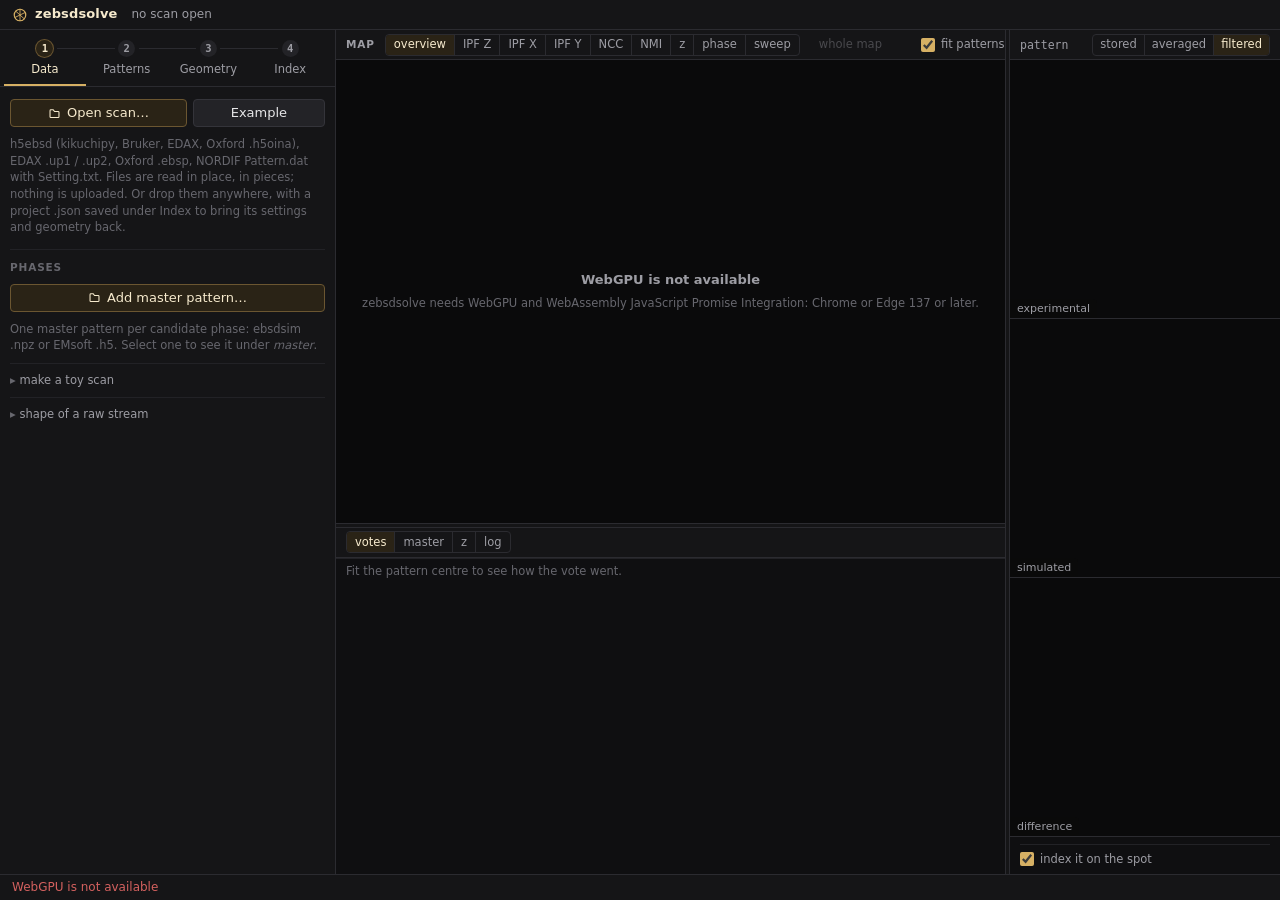
==== index.html @ e49c29fa "Publish browser build with export and GPU fixes (93e4ff3)" ====
<!DOCTYPE html>
<html lang="en">
<head>
  <meta charset="utf-8">
  <meta name="viewport" content="width=device-width, initial-scale=1">
  <title>zebsdsolve · EBSD pattern centre and indexing</title>
  <link rel="stylesheet" href="./css/app.css">
  <link rel="modulepreload" href="./zebsdsolve/zebsdsolve.js">
</head>
<body>
  <svg width="0" height="0" style="position:absolute" aria-hidden="true">
    <symbol id="i-logo" viewBox="0 0 20 20"><circle cx="10" cy="10" r="7.2" fill="none" stroke="currentColor" stroke-width="1.5"/><path d="M3.5 13.2 16.5 6.8M5 5.5l10 9M10 2.8v14.4" fill="none" stroke="currentColor" stroke-width="1.1" stroke-linecap="round"/></symbol>
    <symbol id="i-open" viewBox="0 0 16 16"><path d="M2.5 5.5V12a1 1 0 0 0 1 1h9a1 1 0 0 0 1-1V6.5a1 1 0 0 0-1-1H8L6.5 3.5h-3a1 1 0 0 0-1 1z" fill="none" stroke="currentColor" stroke-width="1.3" stroke-linejoin="round"/></symbol>
    <symbol id="i-play" viewBox="0 0 12 12"><path d="M3 1.8v8.4c0 .4.4.6.7.4l6.6-4.2c.3-.2.3-.6 0-.8L3.7 1.4c-.3-.2-.7 0-.7.4z" fill="currentColor"/></symbol>
    <symbol id="i-stop" viewBox="0 0 12 12"><rect x="2.5" y="2.5" width="7" height="7" rx="1" fill="currentColor"/></symbol>
    <symbol id="i-x" viewBox="0 0 12 12"><path d="M3 3l6 6M9 3l-6 6" fill="none" stroke="currentColor" stroke-width="1.5" stroke-linecap="round"/></symbol>
    <symbol id="i-down" viewBox="0 0 16 16"><path d="M8 2.5v8M4.5 7.5 8 11l3.5-3.5M3 13.5h10" fill="none" stroke="currentColor" stroke-width="1.4" stroke-linecap="round" stroke-linejoin="round"/></symbol>
  </svg>

  <div class="app" id="app" data-busy="0" data-scan="0">
    <header class="topbar">
      <span class="brand"><svg><use href="#i-logo"/></svg>zebsdsolve</span>
      <span class="scan-meta" id="scan-meta">no scan open</span>
      <span class="grow"></span>
      <span class="adapter" id="adapter" title="GPU adapter"></span>
    </header>

    <aside class="rail" id="rail">
      <nav class="tabs" id="tabs" role="tablist" aria-label="Steps">
        <button type="button" role="tab" id="tab-data" data-tab="data" aria-selected="true"><span class="step">1</span>Data</button>
        <button type="button" role="tab" id="tab-patterns" data-tab="patterns" aria-selected="false"><span class="step">2</span>Patterns</button>
        <button type="button" role="tab" id="tab-geometry" data-tab="geometry" aria-selected="false"><span class="step">3</span>Geometry</button>
        <button type="button" role="tab" id="tab-index" data-tab="index" aria-selected="false"><span class="step">4</span>Index</button>
      </nav>

      <div class="panels" id="panels">
        <section class="panel" data-tab="data" role="tabpanel" aria-labelledby="tab-data">
          <div class="row">
            <button type="button" class="primary" id="btn-open"><svg><use href="#i-open"/></svg>Open scan…</button>
            <button type="button" id="btn-example" title="A small nickel scan (55 × 75 patterns of 60 × 60, kikuchipy, CC BY 4.0) with its master pattern">Example</button>
            <input type="file" id="file-scan" multiple hidden>
          </div>
          <dl class="facts" id="scan-facts"></dl>
          <p class="hint">h5ebsd (kikuchipy, Bruker, EDAX, Oxford .h5oina), EDAX .up1 / .up2, Oxford .ebsp, NORDIF Pattern.dat with Setting.txt. Files are read in place, in pieces; nothing is uploaded. Or drop them anywhere, with a project .json saved under Index to bring its settings and geometry back.</p>
          <h4>phases</h4>
          <div class="row">
            <button type="button" class="primary" id="btn-phase"><svg><use href="#i-open"/></svg>Add master pattern…</button>
            <input type="file" id="file-phase" multiple hidden accept=".npz,.h5,.hdf5">
          </div>
          <ul class="phases" id="phases"></ul>
          <p class="hint">One master pattern per candidate phase: ebsdsim .npz or EMsoft .h5. Select one to see it under <i>master</i>.</p>
          <details class="sub" id="toy">
            <summary>make a toy scan</summary>
            <p class="hint">A scan with a known answer, from the master patterns above: the map is cut into grains, each with an orientation and a phase drawn at random, and every cell's pattern is simulated under the geometry as it stands (Geometry), laid on a background and counted as electrons. That geometry is the scan's true one: set it first, make the scan, then move it and see what the fits bring back; their readouts say how far from the truth they land. A seed is a scan: the same seed and settings make the same one.</p>
            <div class="fields" data-group="toy"></div>
            <div class="row">
              <button type="button" class="primary act" id="btn-toy" disabled title="Needs at least one master pattern">Make toy scan</button>
            </div>
          </details>
          <details class="sub">
            <summary>shape of a raw stream</summary>
            <p class="hint">For files that do not record the map or pattern shape. Set these, then open the file again. 0: as the file says.</p>
            <div class="fields" data-group="scan"></div>
          </details>
        </section>

        <section class="panel" data-tab="patterns" role="tabpanel" aria-labelledby="tab-patterns" hidden>
          <p class="hint">How every pattern is prepared, in this order. The selected pattern redraws as you change anything here.</p>
          <h4>size</h4>
          <div class="fields">
            <label class="field wide" title="The whole factors that divide the pattern: plain binning. Any other factor can be typed below.">
              <span>pattern size</span>
              <select id="bin-choices" disabled><option>open a scan</option></select>
            </label>
          </div>
          <div class="fields" data-group="resolution"></div>
          <p class="readout" id="res-readout"></p>
          <h4>average with neighbours</h4>
          <div class="fields" data-group="nlpar"></div>
          <p class="readout" id="nlpar-readout"></p>
          <h4>filters</h4>
          <div class="fields" data-group="filters"></div>
          <h4>master patterns</h4>
          <p class="hint">CLAHE and the band pass are applied to the master patterns as well, on the sphere, at the sizes they have there when a detector pixel has this angular width.</p>
          <div class="fields" data-group="master"></div>
          <p class="readout" id="angle-readout"></p>
        </section>

        <section class="panel" data-tab="geometry" role="tabpanel" aria-labelledby="tab-geometry" hidden>
          <div class="fields" id="geometry-fields"></div>
          <div class="row tight">
            <button type="button" class="mini" id="btn-geo-undo" disabled title="Put the pattern centre and the detector rotation back as they were before the last fit (and forward again)">before the last fit</button>
            <button type="button" class="mini" id="btn-geo-file" disabled title="Put the geometry back as it was when the scan was opened">as opened</button>
          </div>
          <h4>fit</h4>
          <div class="fields" data-group="fit"></div>
          <div class="row">
            <button type="button" class="primary act" id="btn-fit-pc" title="Search a grid of pattern centres; the fit patterns vote with their best correlation over all orientations">Fit pattern centre</button>
            <button type="button" class="primary act" id="btn-fit-pose" title="Refine the detector pose and the fit patterns' orientations together">Fit pose</button>
          </div>
          <p class="readout" id="fit-readout"></p>
          <details class="sub">
            <summary>fit options</summary>
            <div class="fields" data-group="fitmore"></div>
          </details>
        </section>

        <section class="panel" data-tab="index" role="tabpanel" aria-labelledby="tab-index" hidden>
          <div class="row">
            <button type="button" class="primary act" id="btn-index"><svg><use href="#i-play"/></svg>Index</button>
            <button type="button" class="act" id="btn-tune" title="Before a large scan: index a sample of the region, sized by the bandwidth, a few times over, and keep the batch size and workgroup sizes that run fastest on this machine. About ten short trials.">Tune speed</button>
          </div>
          <p class="readout" id="index-readout"></p>
          <div class="fields" data-group="index"></div>
          <h4>sweeps</h4>
          <div class="fields" data-group="sweeps"></div>
          <p class="readout" id="sweep-readout"></p>
          <details class="sub">
            <summary>scores and batches</summary>
            <div class="fields" data-group="indexmore"></div>
          </details>
          <details class="sub">
            <summary>region of interest</summary>
            <p class="hint">In map cells. Zero width or height: the whole map. Shift-drag on the map sets it.</p>
            <div class="fields" data-group="roi"></div>
          </details>
          <h4>maps</h4>
          <div class="fields" data-group="maps"></div>
          <h4>export</h4>
          <div class="row">
            <button type="button" class="needs-results" id="btn-ang"><svg><use href="#i-down"/></svg>.ang</button>
            <button type="button" class="needs-results" id="btn-ctf"><svg><use href="#i-down"/></svg>.ctf</button>
            <button type="button" id="btn-json" title="The geometry and every setting, as JSON. Dropped on the window (or opened with a scan), it brings them back."><svg><use href="#i-down"/></svg>project .json</button>
          </div>
          <p class="hint">Orientations are Bunge angles in the sample frame of the geometry: x down the tilted surface toward the detector, z along the surface normal. Each is the Bunge triplet of the orientation's quaternion in the phase's fundamental zone.</p>
        </section>
      </div>
    </aside>

    <main class="stage" id="stage">
      <section class="pane map-pane" id="map-pane">
        <div class="pane-bar">
          <span class="ttl" title="Click or drag to select a pattern; the arrow keys step it (with shift: by ten). Scroll zooms about the pointer, a drag moves a zoomed map, shift-drag sets the region of interest.">map</span>
          <div class="seg" id="map-kind" role="tablist">
            <button type="button" data-kind="overview" aria-pressed="true" title="Contrast of each stored pattern (its standard deviation): visible before anything is indexed">overview</button>
            <button type="button" data-kind="ipf_z" aria-pressed="false" title="Inverse pole figure colour of the sample normal">IPF Z</button>
            <button type="button" data-kind="ipf_x" aria-pressed="false" title="Inverse pole figure colour of the sample's x: down the tilted surface">IPF X</button>
            <button type="button" data-kind="ipf_y" aria-pressed="false" title="Inverse pole figure colour of the sample's y">IPF Y</button>
            <button type="button" data-kind="ncc" aria-pressed="false" title="Normalized cross-correlation of each pattern with its simulation">NCC</button>
            <button type="button" data-kind="nmi" aria-pressed="false" title="Normalized mutual information of each pattern with its simulation">NMI</button>
            <button type="button" data-kind="z" aria-pressed="false" title="Each match's mutual information on the scan's own scale: how far above what chance gives on this scan, in chance's standard deviations (one calibration for the whole scan)">z</button>
            <button type="button" data-kind="phase" aria-pressed="false">phase</button>
            <button type="button" data-kind="sweep" aria-pressed="false" title="The sweep that found an accepted match for each cell (dark: none did)">sweep</button>
          </div>
          <button type="button" class="ghost mini" id="btn-zoom" disabled title="Scroll to zoom in on the map, drag to move it, double-click (or this) to show all of it">whole map</button>
          <span class="grow"></span>
          <span class="meta" id="map-hover"></span>
          <label class="check" title="The lattice of patterns the fits use (green once a fit has given them orientations)"><input type="checkbox" id="show-fit" checked> fit patterns</label>
        </div>
        <div class="well" id="map-well" tabindex="0">
          <canvas id="map" width="1" height="1"></canvas>
          <svg id="map-over" class="over"></svg>
          <div class="legend" id="map-legend" hidden title="What the map's colours mean. Click to fold it away."></div>
          <div class="empty" id="map-empty">
            <p><b>Open a scan</b> to begin, or try the example.</p>
            <p class="hint">Then add the candidate phases, fit the pattern centre, and index.</p>
          </div>
        </div>
      </section>

      <div class="split split-h" id="split-dock" role="separator" aria-orientation="horizontal" title="Drag to resize; double-click for the default"></div>

      <section class="pane dock-pane">
        <div class="pane-bar">
          <div class="seg" id="dock-kind" role="tablist">
            <button type="button" data-dock="votes" aria-pressed="true" title="The last pattern-centre search: mean best correlation of the fit patterns per candidate">votes</button>
            <button type="button" data-dock="master" aria-pressed="false" title="The selected phase's master pattern as patterns are compared with it">master</button>
            <button type="button" data-dock="z" aria-pressed="false" title="How the indexed cells' matches stand above chance, with the acceptance threshold">z</button>
            <button type="button" data-dock="log" aria-pressed="false">log</button>
          </div>
          <span class="meta" id="votes-meta"></span>
          <span class="grow"></span>
          <span class="meta" id="dock-meta"></span>
        </div>
        <div class="dock">
          <div class="dock-view" id="dock-votes">
            <div class="votes" id="votes-body" hidden>
              <div class="votes-bar">
                <span class="hint">grid</span>
                <div class="seg" id="votes-levels" role="tablist" title="Every grid the search scored, in order. Each is centred on the last one's winner and narrower (or as wide and moved, when the winner was on the border)."></div>
                <div class="seg" id="votes-mode" role="tablist" title="Three slices through the cross-hair, or every slice along one axis side by side">
                  <button type="button" data-mode="planes" aria-pressed="true" title="Three slices through the cross-hair: x–y, x–z and y–z">3 planes</button>
                  <button type="button" data-mode="z" aria-pressed="false" title="Every x–y slice, side by side along z">every z</button>
                  <button type="button" data-mode="y" aria-pressed="false" title="Every x–z slice, side by side along y">every y</button>
                  <button type="button" data-mode="x" aria-pressed="false" title="Every y–z slice, side by side along x">every x</button>
                </div>
                <div class="seg" id="votes-what" role="tablist" title="What the slices show: the density of the patterns' ballots, which chose the winner, or the patterns' mean correlation">
                  <button type="button" data-what="ballots" aria-pressed="true">ballots</button>
                  <button type="button" data-what="mean" aria-pressed="false">mean NCC</button>
                </div>
                <label class="check" title="A disc on each candidate that some fit pattern scores highest under, larger the more patterns choose it. A vote is trustworthy where the patterns agree."><input type="checkbox" id="votes-pats"> patterns' own best</label>
                <span class="grow"></span>
                <button type="button" class="mini" id="votes-follow" title="Cut the slices through the pattern centre as it is now. They do so by themselves whenever the pattern centre changes (a fit, or a value typed in).">go to the centre</button>
                <button type="button" class="mini" id="votes-take" title="Make the candidate under the cross-hair the pattern centre, to fit again from there">make this the centre</button>
              </div>
              <div class="votes-grid" id="votes-grid" data-mode="planes">
                <figure class="plane"><div class="well" tabindex="0"><canvas id="votes" width="1" height="1"></canvas><svg id="votes-over" class="over"></svg></div><figcaption><span id="votes-cap"></span><input type="range" class="slide" id="votes-slide" min="0" max="0" step="1"></figcaption></figure>
                <figure class="plane"><div class="well" tabindex="0"><canvas id="votes-xz" width="1" height="1"></canvas><svg id="votes-xz-over" class="over"></svg></div><figcaption><span id="votes-xz-cap"></span><input type="range" class="slide" id="votes-xz-slide" min="0" max="0" step="1"></figcaption></figure>
                <figure class="plane"><div class="well" tabindex="0"><canvas id="votes-yz" width="1" height="1"></canvas><svg id="votes-yz-over" class="over"></svg></div><figcaption><span id="votes-yz-cap"></span><input type="range" class="slide" id="votes-yz-slide" min="0" max="0" step="1"></figcaption></figure>
                <figure class="every"><div class="well" tabindex="0"><canvas id="votes-all" width="1" height="1"></canvas><svg id="votes-all-over" class="over"></svg></div><figcaption><span id="votes-all-cap"></span><input type="range" class="slide" id="votes-all-slide" min="0" max="0" step="1"></figcaption></figure>
                <div class="votes-side">
                  <div class="profiles" title="The mean vote along each axis through the cross-hair: how sharply the search pins each coordinate down. White line: the cross-hair; gold: the pattern centre now."><canvas id="votes-profiles" width="1" height="1"></canvas></div>
                  <pre class="readout" id="votes-readout"></pre>
                  <p class="hint marks" title="Click a slice (or a profile) to move the cross-hair; scroll over a slice, or drag its slider, to move through the slices. The arrow keys and Page Up / Page Down do the same for the slice that has the focus."><span class="k" style="color:#fff">□</span> winner <span class="k" style="color:#fff">┄</span> next grid <span class="k" style="color:#e8c77e">+</span> centre now <span class="k" style="color:#9d9da4">×</span> start <span class="k" style="color:#6a9ec8">×</span> file's</p>
                </div>
              </div>
            </div>
            <p class="hint" id="votes-hint">Fit the pattern centre to see how the vote went.</p>
          </div>
          <div class="dock-view" id="dock-master" hidden>
            <div class="well"><canvas id="master" width="1" height="1"></canvas></div>
            <p class="hint">Northern and southern hemispheres, equal-area projection.</p>
          </div>
          <div class="dock-view" id="dock-z" hidden>
            <div class="well"><canvas id="zhist" width="1" height="1"></canvas></div>
            <p class="hint" id="z-hint">Index to see how the matches stand above chance.</p>
          </div>
          <div class="dock-view" id="dock-log" hidden><pre class="log" id="log"></pre></div>
        </div>
      </section>

      <div class="split split-v" id="split-pat" role="separator" aria-orientation="vertical" title="Drag to resize; double-click for the default"></div>

      <section class="pane pat-pane" id="pat-pane">
        <div class="pane-bar">
          <span class="meta cell" id="pat-cell">pattern</span>
          <span class="grow"></span>
          <div class="seg" id="pat-stage" role="tablist" title="How far along its preparation the pattern is shown">
            <button type="button" data-stage="stored" aria-pressed="false" title="As the file stores it (reduced, when patterns are reduced)">stored</button>
            <button type="button" data-stage="averaged" aria-pressed="false" title="Averaged with its neighbours (NLPAR), before any filter. On when the averaging is.">averaged</button>
            <button type="button" data-stage="filtered" aria-pressed="true" title="As it is indexed: averaged with its neighbours when that is on, then filtered">filtered</button>
          </div>
        </div>
        <div class="pats" id="pats">
          <figure><div class="well"><canvas id="pat-exp" width="1" height="1"></canvas><svg id="pat-over" class="over"></svg><canvas id="pat-shares" class="inset" width="1" height="1" hidden title="How much of each stored pattern around it this average holds: the map cells around the selected one, itself in the middle; brighter, more"></canvas></div><figcaption id="pat-exp-cap">experimental</figcaption></figure>
          <figure><div class="well"><canvas id="pat-sim" width="1" height="1"></canvas></div><figcaption id="pat-sim-cap">simulated</figcaption></figure>
          <figure><div class="well"><canvas id="pat-diff" width="1" height="1"></canvas></div><figcaption title="Experimental minus simulated, each zero-mean and unit-norm under the mask: what the NCC compares">difference</figcaption></figure>
          <div class="facts-cell">
            <dl class="facts tall" id="pat-facts"></dl>
            <div class="opts">
              <label class="check" title="A pattern that nothing has indexed yet is indexed on the spot, as the fits index theirs (spherical correlation at the fit's bandwidth, then refined), so its simulation and scores show for any cell and follow the filters and the geometry as you change them."><input type="checkbox" id="pat-live" checked> index it on the spot</label>
              <label class="check" id="pat-full-box" title="Show the pattern at its stored size instead of the reduced one" hidden><input type="checkbox" id="pat-full"> stored size</label>
            </div>
          </div>
        </div>
      </section>
    </main>

    <footer class="statusbar">
      <span class="status" id="status">starting…</span>
      <span class="grow"></span>
      <span class="progress" id="progress" hidden><span id="progress-bar"></span></span>
      <button type="button" class="stop mini" id="btn-stop" hidden><svg><use href="#i-stop"/></svg>Stop</button>
      <span class="compile" id="compile" hidden></span>
    </footer>
  </div>

  <div class="dropveil" id="dropveil" hidden><div>Drop a scan (and its side files), master patterns (.npz, EMsoft .h5 named *master*), or a project .json</div></div>
  <script type="module" src="./js/app.js"></script>
</body>
</html>
---- css/app.css ----
/* zebsdsolve app. One dark theme: neutral greys, one gold accent for "the next thing
   to do", green for done, red for stop. Patterns and maps sit on near-black wells. */
:root {
  color-scheme: dark;
  --well: #0a0a0b;
  --bg: #0f0f11;
  --panel: #151517;
  --card: #19191c;
  --field: #111113;
  --raise: #232327;
  --line: #2b2b30;
  --line-soft: #222226;
  --text: #e6e6e8;
  --muted: #9d9da4;
  --faint: #67676e;
  --accent: #d6b064;
  --accent-hi: #e8c77e;
  --accent-ink: #f6eacd;
  --accent-bg: #2a2316;
  --accent-line: #6b5631;
  --good: #7fbf6e;
  --bad: #d4615f;
  --data: #6a9ec8;
  --font: ui-sans-serif, system-ui, -apple-system, "Segoe UI", sans-serif;
  --mono: ui-monospace, "Cascadia Mono", "SF Mono", Consolas, monospace;
  --rail: 336px;
  --bar: 30px;
  --status: 26px;
  --rad: 6px;
  --rad-s: 4px;
  --ctl: 28px;
}
* { box-sizing: border-box; margin: 0; padding: 0; scrollbar-width: thin; scrollbar-color: #34343a transparent; }
::selection { background: #4a3d22; }
html, body { height: 100%; background: var(--bg); color: var(--text); font: 13px/1.4 var(--font); -webkit-font-smoothing: antialiased; overflow: hidden; }
[hidden] { display: none !important; }
svg { width: 1em; height: 1em; flex: none; }
.grow { flex: 1; }

/* ── controls ── */
button, input, select { font: inherit; color: inherit; background: var(--field); border: 1px solid var(--line); border-radius: var(--rad-s); }
button {
  cursor: pointer; padding: 0 10px; height: var(--ctl); color: var(--text);
  display: inline-flex; align-items: center; justify-content: center; gap: 6px;
  background: var(--raise); border-color: #34343a; white-space: nowrap;
  transition: background-color .12s, border-color .12s, color .12s;
}
button:hover { background: #2c2c31; border-color: #44444b; }
button:active { background: #1e1e22; }
button:disabled { opacity: .38; cursor: default; }
button:focus-visible, input:focus-visible, select:focus-visible, summary:focus-visible { outline: 2px solid var(--accent); outline-offset: -2px; }
.well:focus-visible { outline: 1px solid var(--accent-line); outline-offset: -1px; }
button.primary { background: var(--accent-bg); border-color: var(--accent-line); color: var(--accent-ink); }
button.primary:hover { background: #352b1a; border-color: #86693a; }
button.ghost { background: transparent; border-color: transparent; color: var(--muted); }
button.ghost:hover { color: var(--text); background: var(--raise); border-color: var(--line); }
button.ghost:disabled:hover { color: var(--muted); background: transparent; border-color: transparent; }
button.stop { background: #2a1717; border-color: #6c3535; color: #f0c4c4; }
button.stop:hover { background: #351c1c; border-color: #8a4242; }
button svg { width: 13px; height: 13px; }
input[type="number"], select { height: var(--ctl); width: 100%; padding: 0 8px; font-feature-settings: "tnum"; }
input[type="number"] { font: 12.5px var(--mono); padding-right: 2px; }
input[type="number"]:hover, select:hover { border-color: #3b3b41; }
input:disabled, select:disabled { opacity: .45; }
select { cursor: pointer; }
input[type="checkbox"] { accent-color: var(--accent); width: 14px; height: 14px; flex: none; cursor: pointer; }
label { color: var(--muted); font-size: 11.5px; }
label.check { display: inline-flex; align-items: center; gap: 6px; cursor: pointer; white-space: nowrap; }
/* a slider through the slices of a volume: thin, in a caption */
input.slide { -webkit-appearance: none; appearance: none; height: 14px; width: 84px; flex: 0 1 84px; min-width: 40px; padding: 0; border: 0; background: transparent; cursor: ew-resize; }
input.slide::-webkit-slider-runnable-track { height: 3px; border-radius: 2px; background: #3a3a41; }
input.slide::-webkit-slider-thumb { -webkit-appearance: none; width: 9px; height: 13px; margin-top: -5px; border-radius: 2px; background: var(--accent); border: 0; }
input.slide::-moz-range-track { height: 3px; border-radius: 2px; background: #3a3a41; }
input.slide::-moz-range-thumb { width: 9px; height: 13px; border-radius: 2px; background: var(--accent); border: 0; }
input.slide:disabled { visibility: hidden; }

/* ── frame ── */
.app {
  height: 100%; display: grid;
  grid-template: var(--bar) minmax(0, 1fr) var(--status) / var(--rail) minmax(0, 1fr);
  grid-template-areas: "top top" "rail stage" "status status";
}
.topbar { grid-area: top; display: flex; align-items: center; gap: 14px; padding: 0 12px; background: var(--panel); border-bottom: 1px solid var(--line); user-select: none; }
.brand { display: inline-flex; align-items: center; gap: 7px; font-weight: 600; letter-spacing: .01em; color: var(--accent-ink); }
.brand svg { width: 16px; height: 16px; color: var(--accent); }
.scan-meta, .adapter { color: var(--muted); font-size: 12px; white-space: nowrap; overflow: hidden; text-overflow: ellipsis; }
.adapter { color: var(--faint); max-width: 40%; }

.rail { grid-area: rail; background: var(--panel); border-right: 1px solid var(--line); display: flex; flex-direction: column; min-height: 0; }
/* the steps as tabs: numbered, joined by a line, one panel at a time */
.tabs { flex: none; display: grid; grid-template-columns: repeat(4, minmax(0, 1fr)); padding: 8px 4px 0; border-bottom: 1px solid var(--line); user-select: none; }
.tabs button { position: relative; height: auto; padding: 2px 0 7px; flex-direction: column; gap: 4px; background: transparent; border: 0; border-bottom: 2px solid transparent; border-radius: 0; color: var(--muted); font-size: 11.5px; }
.tabs button:hover { background: transparent; color: var(--text); }
.tabs button + button::before { content: ""; position: absolute; top: 10px; right: calc(50% + 12px); width: calc(100% - 24px); height: 1px; background: var(--line); }
.tabs button[aria-selected="true"] { color: var(--accent-ink); border-bottom-color: var(--accent); }
.step { width: 17px; height: 17px; border-radius: 50%; background: var(--raise); color: var(--muted); font: 600 10.5px/17px var(--mono); text-align: center; transition: background-color .12s, color .12s; }
.tabs button[data-done="1"] .step { background: #1f2c1c; color: var(--good); }
.tabs button[aria-selected="true"] .step { background: var(--accent-bg); color: var(--accent-ink); box-shadow: 0 0 0 1px var(--accent-line); }
.panels { flex: 1; min-height: 0; overflow-y: auto; padding: 12px 10px; }
.panel { display: flex; flex-direction: column; gap: 9px; }
.panel h4 { font-size: 10.5px; font-weight: 600; letter-spacing: .08em; text-transform: uppercase; color: var(--faint); margin-top: 4px; padding-top: 10px; border-top: 1px solid var(--line-soft); }
.row { display: flex; gap: 6px; flex-wrap: wrap; }
.row > button { flex: 1 1 auto; }
.row.tight > button { flex: 0 0 auto; }
.hint { color: var(--faint); font-size: 11.5px; line-height: 1.45; }
.readout { color: var(--muted); font: 11.5px/1.5 var(--mono); white-space: pre-wrap; min-height: 0; }
.readout:empty { display: none; }
.sub { border-top: 1px solid var(--line-soft); padding-top: 8px; }
.sub > summary { list-style: none; cursor: pointer; color: var(--muted); font-size: 11.5px; user-select: none; }
.sub > summary::-webkit-details-marker { display: none; }
.sub > summary::before { content: "▸ "; color: var(--faint); }
.sub[open] > summary::before { content: "▾ "; }
.sub > * + * { margin-top: 6px; }

.fields { display: grid; grid-template-columns: repeat(2, minmax(0, 1fr)); gap: 6px 8px; }
.fields:empty { display: none; }
.field { display: flex; flex-direction: column; gap: 2px; min-width: 0; }
.field.wide { grid-column: 1 / -1; }
.field > span { color: var(--muted); font-size: 11.5px; white-space: nowrap; overflow: hidden; text-overflow: ellipsis; }
.field.toggle { flex-direction: row; align-items: center; gap: 7px; height: var(--ctl); align-self: end; }
.field.toggle > span { color: var(--text); font-size: 12.5px; }
/* a control that does not apply with the settings as they are is dimmed, never hidden: what
   is not in view is taken not to exist */
.field[data-off="1"] { opacity: .4; }
.triple { display: grid; grid-template-columns: repeat(3, minmax(0, 1fr)); gap: 4px; }
/* while a job runs, the settings it runs with stay as they are (dimmed after a moment: a job
   done at once does not flash the rail) */
.app[data-busy="1"] .panel .fields, .app[data-busy="1"] .row.tight { pointer-events: none; opacity: .55; transition: opacity .15s linear .35s; }

.facts { display: grid; grid-template-columns: auto minmax(0, 1fr); gap: 2px 10px; font-size: 12px; }
.facts:empty { display: none; }
.facts dt { color: var(--faint); }
.facts dd { color: var(--text); font-family: var(--mono); font-size: 11.5px; overflow: hidden; text-overflow: ellipsis; white-space: nowrap; }
.facts.tall { gap: 2px 12px; }
.facts.tall dd { white-space: normal; overflow-wrap: anywhere; }

.phases { list-style: none; display: flex; flex-direction: column; gap: 4px; }
.phases:empty { display: none; }
.phases li { display: flex; align-items: center; gap: 8px; padding: 3px 4px 3px 8px; background: var(--field); border: 1px solid var(--line-soft); border-radius: var(--rad-s); cursor: pointer; }
.phases li[aria-selected="true"] { border-color: var(--accent-line); }
.phases .dot { width: 9px; height: 9px; border-radius: 50%; flex: none; }
.phases .nm { flex: 1; min-width: 0; overflow: hidden; text-overflow: ellipsis; white-space: nowrap; }
.phases .pg { color: var(--muted); font: 11.5px var(--mono); }
.phases button { height: 20px; width: 20px; padding: 0; }
.phases button svg { width: 10px; height: 10px; }

/* ── stage: the map over the dock, the pattern beside both; two bars to drag between them ── */
.stage { grid-area: stage; min-width: 0; min-height: 0; display: grid; background: var(--line);
  grid-template-columns: minmax(280px, 1fr) 5px minmax(200px, min(var(--pat-w, clamp(270px, 19vw, 380px)), calc(100% - 290px)));
  grid-template-rows: minmax(140px, 1fr) 5px minmax(110px, min(var(--dock-h, 41%), calc(100% - 150px)));
  grid-template-areas: "map sv pat" "sh sv pat" "dock sv pat"; }
.pane { background: var(--bg); display: flex; flex-direction: column; min-width: 0; min-height: 0; }
.map-pane { grid-area: map; }
.pat-pane { grid-area: pat; }
.dock-pane { grid-area: dock; }
.split { background: var(--panel); position: relative; z-index: 2; transition: background-color .12s; }
.split-h { grid-area: sh; cursor: row-resize; border-block: 1px solid var(--line); }
.split-v { grid-area: sv; cursor: col-resize; border-inline: 1px solid var(--line); }
.split:hover, .split[data-drag="1"] { background: var(--accent-line); }
body[data-resize] { user-select: none; }
body[data-resize="row"] * { cursor: row-resize !important; }
body[data-resize="col"] * { cursor: col-resize !important; }
.pane-bar { min-height: var(--bar); flex: none; display: flex; align-items: center; gap: 4px 10px; padding: 0 10px; background: var(--panel); border-bottom: 1px solid var(--line); user-select: none; overflow: hidden; }
.ttl { font-size: 10.5px; font-weight: 600; letter-spacing: .08em; text-transform: uppercase; color: var(--muted); }
.meta { color: var(--faint); font: 11.5px var(--mono); white-space: nowrap; overflow: hidden; text-overflow: ellipsis; }
.meta.cell { color: var(--muted); }
.pat-pane .seg button { padding: 0 7px; }
.seg { display: inline-flex; flex: none; border: 1px solid var(--line); border-radius: var(--rad-s); overflow: hidden; }
.seg button { height: 20px; padding: 0 8px; font-size: 11.5px; border: 0; border-radius: 0; background: transparent; color: var(--muted); }
.seg button + button { border-left: 1px solid var(--line); }
.seg button:hover { color: var(--text); background: var(--raise); }
.seg button[aria-pressed="true"] { color: var(--accent-ink); background: var(--accent-bg); }
.seg button:disabled { opacity: .35; }
.seg button:disabled:hover { color: var(--muted); background: transparent; }

.well { position: relative; flex: 1; min-height: 0; min-width: 0; background: var(--well); display: flex; align-items: center; justify-content: center; overflow: hidden; }
.well canvas { image-rendering: pixelated; max-width: 100%; max-height: 100%; display: block; }
button.mini { height: 20px; padding: 0 8px; font-size: 11.5px; }
/* the map is placed by the app: it zooms and moves inside its well */
#map, #map-over { position: absolute; max-width: none; max-height: none; }
#map { cursor: crosshair; }
#map-well[data-pan="1"] #map { cursor: grabbing; }
.over { position: absolute; pointer-events: none; overflow: visible; }
.empty { position: absolute; inset: 0; display: flex; flex-direction: column; align-items: center; justify-content: center; gap: 6px; color: var(--muted); text-align: center; padding: 20px; }
.app[data-scan="1"] .empty { display: none; }
/* what the map's colours mean, in its corner */
.legend { position: absolute; left: 8px; bottom: 8px; display: flex; align-items: center; gap: 4px 8px; flex-wrap: wrap; max-width: calc(100% - 16px); padding: 4px 7px; border-radius: var(--rad-s);
  background: rgba(15, 15, 17, .82); border: 1px solid var(--line); color: var(--muted); font: 11px var(--mono); cursor: pointer; user-select: none; }
.legend[data-folded="1"] > * { display: none; }
.legend[data-folded="1"]::after { content: "key"; }
.legend .bar { width: 96px; height: 8px; border-radius: 2px; background: linear-gradient(90deg, #000, #fff); border: 1px solid #3a3a41; }
.legend .chip { display: inline-flex; align-items: center; gap: 4px; }
.legend .chip i { width: 9px; height: 9px; border-radius: 2px; display: block; }
.legend canvas { image-rendering: auto; }
.legend .keys { display: flex; align-items: flex-end; }
.legend .key { position: relative; display: block; }
.legend .key span { position: absolute; font-size: 10px; color: var(--text); text-shadow: 0 0 3px #000, 0 0 3px #000; white-space: nowrap; }

/* ── the pattern: three images and their numbers, laid out by the shape the pane has ── */
.pat-pane { container-type: size; }
.pats { flex: 1; min-height: 0; display: grid; gap: 1px; background: var(--line); grid-template: repeat(3, minmax(0, 1fr)) auto / minmax(0, 1fr); }
@container (min-aspect-ratio: 5/8) { .pats { grid-template: repeat(2, minmax(0, 1fr)) / repeat(2, minmax(0, 1fr)); } }
@container (min-aspect-ratio: 2/1) { .pats { grid-template: minmax(0, 1fr) / repeat(3, minmax(0, 1fr)) minmax(190px, .8fr); } }
.pats .facts-cell { background: var(--bg); overflow: auto; padding: 7px 10px; display: flex; flex-direction: column; gap: 6px; max-height: 100%; }
.pats .opts { display: flex; gap: 4px 14px; flex-wrap: wrap; margin-top: auto; padding-top: 6px; border-top: 1px solid var(--line-soft); }
.pats figure { position: relative; display: flex; flex-direction: column; min-height: 0; min-width: 0; background: var(--bg); }
.pats .well canvas { width: 100%; height: 100%; object-fit: contain; }
.pats figcaption { position: absolute; left: 0; bottom: 0; max-width: 100%; padding: 2px 7px; color: var(--muted); font-size: 11px; background: rgba(10, 10, 11, .72); border-top-right-radius: var(--rad-s); white-space: nowrap; overflow: hidden; text-overflow: ellipsis; pointer-events: none; }
.pats .well canvas.inset { position: absolute; right: 6px; top: 6px; width: auto; height: auto; max-width: 30%; max-height: 30%; border: 1px solid #55555c; box-shadow: 0 0 0 1px rgba(0, 0, 0, .6); }

/* ── the dock ── */
.dock { flex: 1; min-height: 0; display: flex; }
.votes { flex: 1; min-height: 0; min-width: 0; display: flex; flex-direction: column; }
.votes-bar { flex: none; display: flex; align-items: center; gap: 4px 10px; flex-wrap: wrap; padding: 5px 10px; border-bottom: 1px solid var(--line-soft); }
/* three planes: the x–y slice large, the two slices along z stacked beside it; or every slice
   along one axis in one figure. The profiles and the numbers at the right. */
.votes-grid { flex: 1; min-height: 0; display: grid; grid-template: repeat(2, minmax(0, 1fr)) / minmax(0, 1fr) minmax(0, 1.25fr) minmax(236px, 272px); gap: 1px; background: var(--line); }
.votes-grid figure { display: flex; flex-direction: column; min-width: 0; min-height: 0; background: var(--bg); }
.votes-grid figure.plane:nth-child(1) { grid-column: 1; grid-row: 1 / 3; }
.votes-grid figure.plane:nth-child(2) { grid-column: 2; grid-row: 1; }
.votes-grid figure.plane:nth-child(3) { grid-column: 2; grid-row: 2; }
.votes-grid figure.every { display: none; grid-column: 1 / 3; grid-row: 1 / 3; }
.votes-grid:not([data-mode="planes"]) figure.plane { display: none; }
.votes-grid:not([data-mode="planes"]) figure.every { display: flex; }
.votes-side { grid-column: 3; grid-row: 1 / 3; background: var(--bg); overflow: auto; padding: 6px 10px; display: flex; flex-direction: column; gap: 6px; }
.votes-side > * { flex: none; }
.votes-side .readout { font-size: 10.5px; line-height: 1.45; white-space: pre; }
.votes-side .profiles { height: 96px; cursor: crosshair; }
.votes-side .marks { font-size: 11px; white-space: normal; }
.votes-side .marks .k { font-family: var(--mono); margin-left: 3px; }
.votes-side .profiles canvas { width: 100%; height: 100%; display: block; }
.votes-grid .well canvas { cursor: crosshair; }
.votes-grid figcaption { flex: none; display: flex; align-items: center; justify-content: center; gap: 8px; padding: 2px 8px; color: var(--faint); font: 11px var(--mono); border-top: 1px solid var(--line-soft); white-space: nowrap; overflow: hidden; }
.votes-grid figcaption span { overflow: hidden; text-overflow: ellipsis; }
.dock-view { flex: 1; min-width: 0; min-height: 0; display: flex; flex-direction: column; }
.dock-view > .hint { flex: none; padding: 4px 10px; border-top: 1px solid var(--line-soft); }
.dock-view > .well canvas { width: 100%; height: 100%; object-fit: contain; }
.log { flex: 1; overflow: auto; padding: 8px 10px; font: 11.5px/1.5 var(--mono); color: var(--muted); white-space: pre-wrap; user-select: text; }
.log .t { color: var(--faint); }
.log .err { color: var(--bad); }

/* ── status ── */
.statusbar { grid-area: status; display: flex; align-items: center; gap: 12px; padding: 0 12px; background: var(--panel); border-top: 1px solid var(--line); font-size: 12px; color: var(--muted); user-select: none; }
.status { white-space: nowrap; overflow: hidden; text-overflow: ellipsis; }
.status.err { color: var(--bad); }
.progress { width: 180px; height: 6px; border-radius: 3px; background: var(--raise); overflow: hidden; flex: none; }
.progress > span { display: block; height: 100%; width: 0; background: var(--accent); transition: width .15s; }
.compile { color: var(--faint); font: 11.5px var(--mono); }
.statusbar .stop svg { width: 10px; height: 10px; }
.app[data-busy="1"] .act, .app[data-busy="1"] #btn-open, .app[data-busy="1"] #btn-example, .app[data-busy="1"] #btn-phase, .app[data-busy="1"] .phases button { opacity: .38; pointer-events: none; transition: opacity .15s linear .35s; }

.dropveil { position: fixed; inset: 0; background: rgba(10, 10, 11, .82); display: flex; align-items: center; justify-content: center; z-index: 10; }
.dropveil > div { border: 2px dashed var(--accent-line); border-radius: 12px; padding: 40px 56px; color: var(--accent-ink); font-size: 15px; max-width: 70%; text-align: center; }

/* a narrow window: the panes one under another, as tall as they come */
@media (max-width: 1100px) {
  .stage { grid-template-columns: minmax(0, 1fr); grid-template-rows: minmax(0, 1.2fr) minmax(0, 1fr) minmax(0, 1fr); grid-template-areas: "map" "pat" "dock"; gap: 1px; }
  .split { display: none; }
}
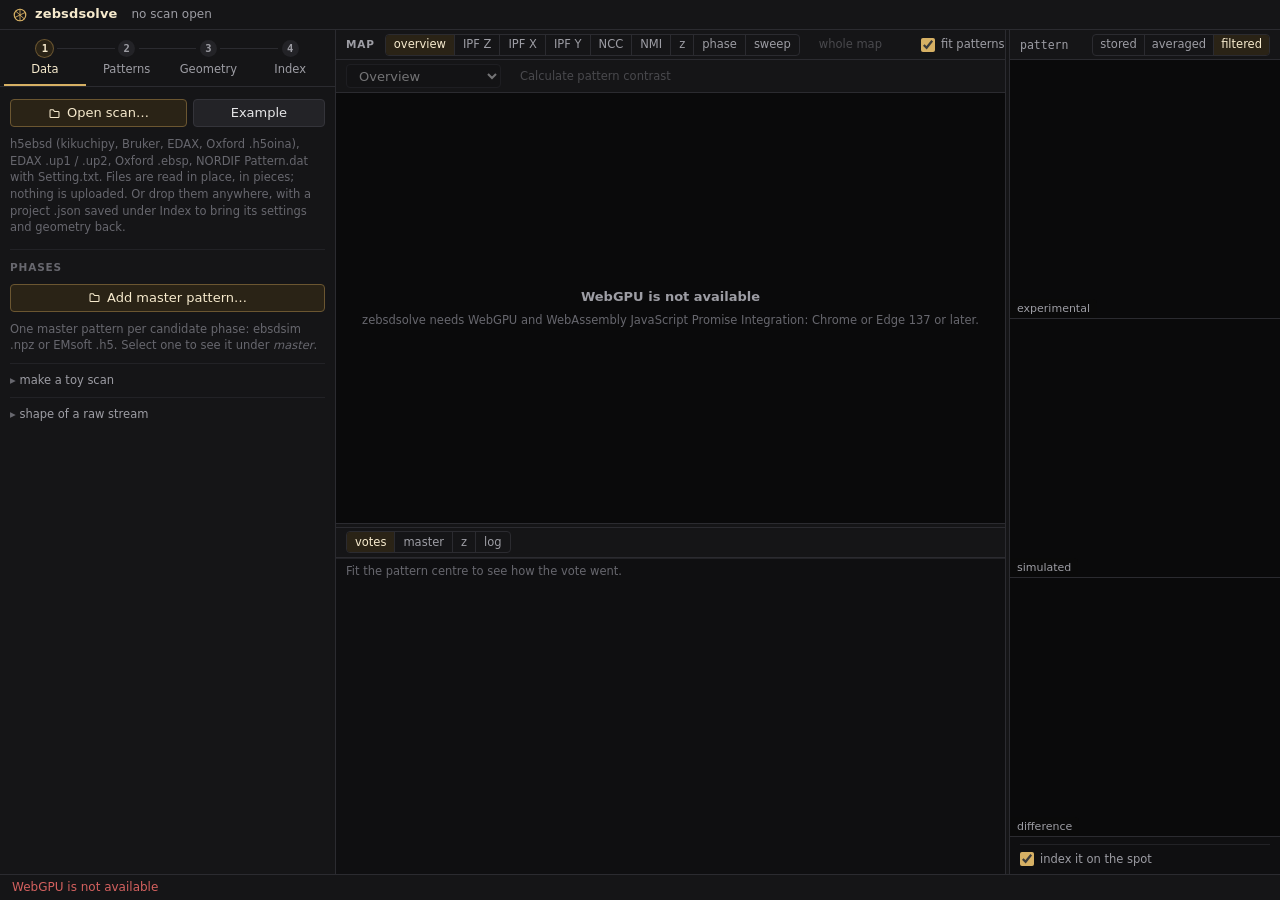
==== commit 6d0b0188: "Publish Windows/browser build 6cfc01a" ====
--- a/index.html
+++ b/index.html
@@ -111,6 +111,7 @@
             <button type="button" class="act" id="btn-tune" title="Before a large scan: index a sample of the region, sized by the bandwidth, a few times over, and keep the batch size and workgroup sizes that run fastest on this machine. About ten short trials.">Tune speed</button>
           </div>
           <p class="readout" id="index-readout"></p>
+          <progress id="index-progress" max="1" value="0" aria-label="Indexing progress" hidden></progress>
           <div class="fields" data-group="index"></div>
           <h4>sweeps</h4>
           <div class="fields" data-group="sweeps"></div>
@@ -123,6 +124,7 @@
             <summary>region of interest</summary>
             <p class="hint">In map cells. Zero width or height: the whole map. Shift-drag on the map sets it.</p>
             <div class="fields" data-group="roi"></div>
+            <button type="button" class="act" id="btn-roi-full">Full ROI</button>
           </details>
           <h4>maps</h4>
           <div class="fields" data-group="maps"></div>
@@ -130,9 +132,10 @@
           <div class="row">
             <button type="button" class="needs-results" id="btn-ang"><svg><use href="#i-down"/></svg>.ang</button>
             <button type="button" class="needs-results" id="btn-ctf"><svg><use href="#i-down"/></svg>.ctf</button>
+            <button type="button" class="needs-results" id="btn-h5"><svg><use href="#i-down"/></svg>.h5</button>
+            <button type="button" class="needs-results" id="btn-h5oina"><svg><use href="#i-down"/></svg>.h5oina</button>
             <button type="button" id="btn-json" title="The geometry and every setting, as JSON. Dropped on the window (or opened with a scan), it brings them back."><svg><use href="#i-down"/></svg>project .json</button>
           </div>
-          <p class="hint">Orientations are Bunge angles in the sample frame of the geometry: x down the tilted surface toward the detector, z along the surface normal. Each is the Bunge triplet of the orientation's quaternion in the phase's fundamental zone.</p>
         </section>
       </div>
     </aside>
@@ -142,7 +145,7 @@
         <div class="pane-bar">
           <span class="ttl" title="Click or drag to select a pattern; the arrow keys step it (with shift: by ten). Scroll zooms about the pointer, a drag moves a zoomed map, shift-drag sets the region of interest.">map</span>
           <div class="seg" id="map-kind" role="tablist">
-            <button type="button" data-kind="overview" aria-pressed="true" title="Contrast of each stored pattern (its standard deviation): visible before anything is indexed">overview</button>
+            <button type="button" data-kind="overview" aria-pressed="true">overview</button>
             <button type="button" data-kind="ipf_z" aria-pressed="false" title="Inverse pole figure colour of the sample normal">IPF Z</button>
             <button type="button" data-kind="ipf_x" aria-pressed="false" title="Inverse pole figure colour of the sample's x: down the tilted surface">IPF X</button>
             <button type="button" data-kind="ipf_y" aria-pressed="false" title="Inverse pole figure colour of the sample's y">IPF Y</button>
@@ -156,6 +159,10 @@
           <span class="grow"></span>
           <span class="meta" id="map-hover"></span>
           <label class="check" title="The lattice of patterns the fits use (green once a fit has given them orientations)"><input type="checkbox" id="show-fit" checked> fit patterns</label>
+        </div>
+        <div class="pane-bar overview-bar">
+          <select id="overview-source" aria-label="Overview source" disabled><option value="none">Overview</option><option value="calculated">Pattern contrast</option></select>
+          <button type="button" class="ghost mini" id="btn-overview" disabled>Calculate pattern contrast</button>
         </div>
         <div class="well" id="map-well" tabindex="0">
           <canvas id="map" width="1" height="1"></canvas>
--- a/css/app.css
+++ b/css/app.css
@@ -161,6 +161,8 @@
 body[data-resize="row"] * { cursor: row-resize !important; }
 body[data-resize="col"] * { cursor: col-resize !important; }
 .pane-bar { min-height: var(--bar); flex: none; display: flex; align-items: center; gap: 4px 10px; padding: 0 10px; background: var(--panel); border-bottom: 1px solid var(--line); user-select: none; overflow: hidden; }
+.overview-bar { flex-wrap: wrap; padding-top: 4px; padding-bottom: 4px; }
+#overview-source { width: auto; min-width: 155px; height: 24px; }
 .ttl { font-size: 10.5px; font-weight: 600; letter-spacing: .08em; text-transform: uppercase; color: var(--muted); }
 .meta { color: var(--faint); font: 11.5px var(--mono); white-space: nowrap; overflow: hidden; text-overflow: ellipsis; }
 .meta.cell { color: var(--muted); }
@@ -245,6 +247,7 @@
 .status.err { color: var(--bad); }
 .progress { width: 180px; height: 6px; border-radius: 3px; background: var(--raise); overflow: hidden; flex: none; }
 .progress > span { display: block; height: 100%; width: 0; background: var(--accent); transition: width .15s; }
+#index-progress { width: 100%; accent-color: var(--accent); }
 .compile { color: var(--faint); font: 11.5px var(--mono); }
 .statusbar .stop svg { width: 10px; height: 10px; }
 .app[data-busy="1"] .act, .app[data-busy="1"] #btn-open, .app[data-busy="1"] #btn-example, .app[data-busy="1"] #btn-phase, .app[data-busy="1"] .phases button { opacity: .38; pointer-events: none; transition: opacity .15s linear .35s; }
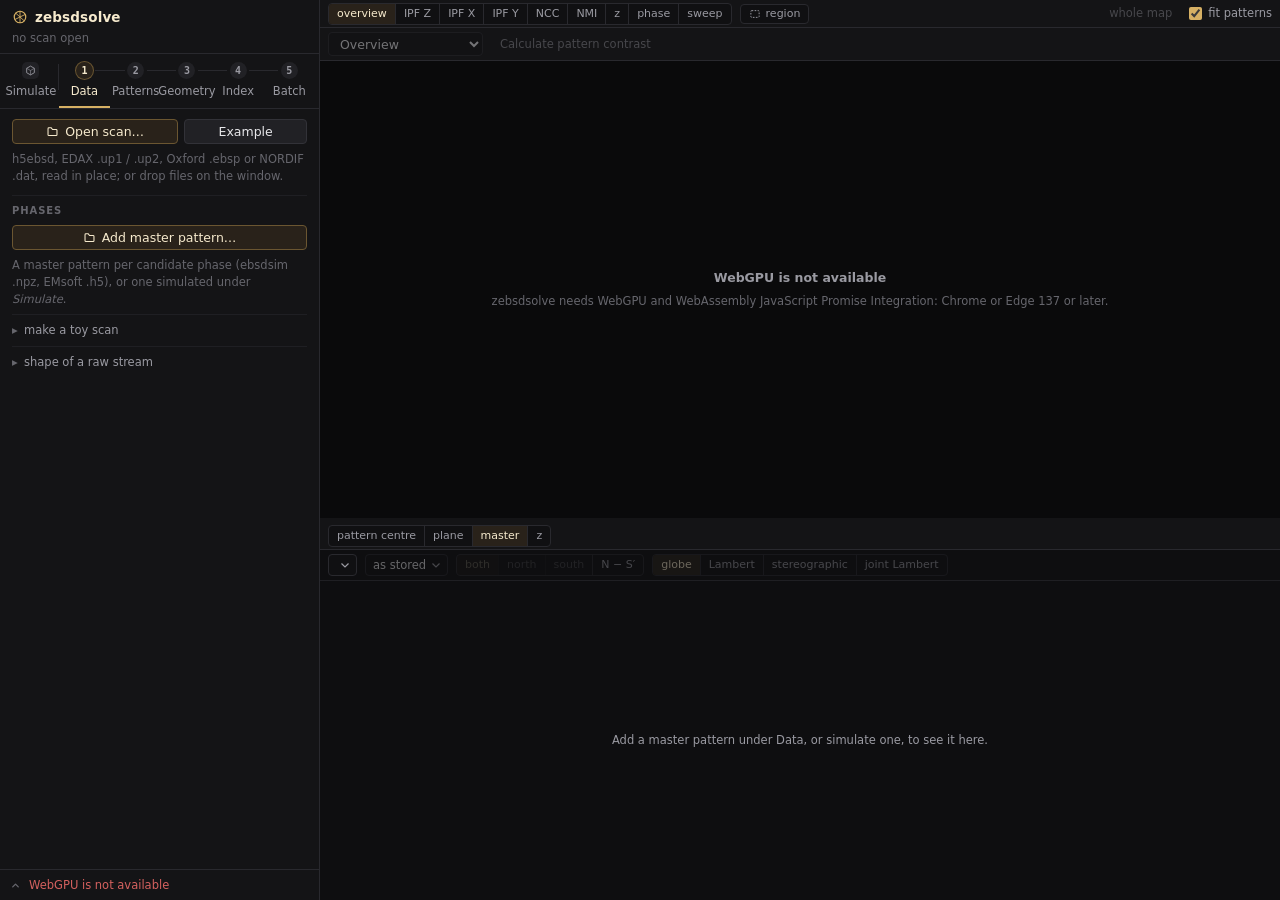
==== commit 9ce3ad03: "Publish browser build 0f79b90 [skip ci]" ====
--- a/index.html
+++ b/index.html
@@ -14,44 +14,49 @@
     <symbol id="i-play" viewBox="0 0 12 12"><path d="M3 1.8v8.4c0 .4.4.6.7.4l6.6-4.2c.3-.2.3-.6 0-.8L3.7 1.4c-.3-.2-.7 0-.7.4z" fill="currentColor"/></symbol>
     <symbol id="i-stop" viewBox="0 0 12 12"><rect x="2.5" y="2.5" width="7" height="7" rx="1" fill="currentColor"/></symbol>
     <symbol id="i-x" viewBox="0 0 12 12"><path d="M3 3l6 6M9 3l-6 6" fill="none" stroke="currentColor" stroke-width="1.5" stroke-linecap="round"/></symbol>
+    <symbol id="i-crystal" viewBox="0 0 16 16"><path d="M8 1.6 13.6 4.8v6.4L8 14.4 2.4 11.2V4.8z" fill="none" stroke="currentColor" stroke-width="1.3" stroke-linejoin="round"/><path d="M2.4 4.8 8 8l5.6-3.2M8 8v6.4" fill="none" stroke="currentColor" stroke-width="1.1" stroke-linejoin="round" opacity=".75"/></symbol>
+    <symbol id="i-up" viewBox="0 0 12 12"><path d="M3 7.5 6 4.5l3 3" fill="none" stroke="currentColor" stroke-width="1.5" stroke-linecap="round" stroke-linejoin="round"/></symbol>
     <symbol id="i-down" viewBox="0 0 16 16"><path d="M8 2.5v8M4.5 7.5 8 11l3.5-3.5M3 13.5h10" fill="none" stroke="currentColor" stroke-width="1.4" stroke-linecap="round" stroke-linejoin="round"/></symbol>
+    <symbol id="i-roi" viewBox="0 0 16 16"><rect x="2.5" y="3.5" width="11" height="9" rx="1" fill="none" stroke="currentColor" stroke-width="1.3" stroke-dasharray="2.2 1.8"/></symbol>
   </svg>
 
   <div class="app" id="app" data-busy="0" data-scan="0">
-    <header class="topbar">
-      <span class="brand"><svg><use href="#i-logo"/></svg>zebsdsolve</span>
-      <span class="scan-meta" id="scan-meta">no scan open</span>
-      <span class="grow"></span>
-      <span class="adapter" id="adapter" title="GPU adapter"></span>
-    </header>
-
     <aside class="rail" id="rail">
+      <header class="rail-head">
+        <div class="brand-row">
+          <span class="brand"><svg><use href="#i-logo"/></svg>zebsdsolve</span>
+          <span class="adapter" id="adapter" title="GPU adapter"></span>
+        </div>
+        <div class="scan-meta" id="scan-meta">no scan open</div>
+      </header>
       <nav class="tabs" id="tabs" role="tablist" aria-label="Steps">
+        <button type="button" role="tab" id="tab-simulate" data-tab="simulate" aria-selected="false" class="aux" title="Simulate a master pattern from a crystal structure: for a phase that has none, or to look at one"><span class="step"><svg><use href="#i-crystal"/></svg></span>Simulate</button>
         <button type="button" role="tab" id="tab-data" data-tab="data" aria-selected="true"><span class="step">1</span>Data</button>
         <button type="button" role="tab" id="tab-patterns" data-tab="patterns" aria-selected="false"><span class="step">2</span>Patterns</button>
         <button type="button" role="tab" id="tab-geometry" data-tab="geometry" aria-selected="false"><span class="step">3</span>Geometry</button>
         <button type="button" role="tab" id="tab-index" data-tab="index" aria-selected="false"><span class="step">4</span>Index</button>
+        <button type="button" role="tab" id="tab-batch" data-tab="batch" aria-selected="false"><span class="step">5</span>Batch</button>
       </nav>
 
       <div class="panels" id="panels">
         <section class="panel" data-tab="data" role="tabpanel" aria-labelledby="tab-data">
           <div class="row">
-            <button type="button" class="primary" id="btn-open"><svg><use href="#i-open"/></svg>Open scan…</button>
+            <button type="button" class="primary" id="btn-open" title="h5ebsd (kikuchipy, Bruker, EDAX, Oxford .h5oina), EDAX .up1 / .up2, Oxford .ebsp, NORDIF Pattern.dat with Setting.txt. Files are read in place, in pieces; nothing is uploaded. Or drop them on the window, with a project .json saved under Index to bring its settings and geometry back."><svg><use href="#i-open"/></svg>Open scan…</button>
             <button type="button" id="btn-example" title="A small nickel scan (55 × 75 patterns of 60 × 60, kikuchipy, CC BY 4.0) with its master pattern">Example</button>
             <input type="file" id="file-scan" multiple hidden>
           </div>
           <dl class="facts" id="scan-facts"></dl>
-          <p class="hint">h5ebsd (kikuchipy, Bruker, EDAX, Oxford .h5oina), EDAX .up1 / .up2, Oxford .ebsp, NORDIF Pattern.dat with Setting.txt. Files are read in place, in pieces; nothing is uploaded. Or drop them anywhere, with a project .json saved under Index to bring its settings and geometry back.</p>
+          <p class="hint" id="scan-hint">h5ebsd, EDAX .up1 / .up2, Oxford .ebsp or NORDIF .dat, read in place; or drop files on the window.</p>
           <h4>phases</h4>
           <div class="row">
-            <button type="button" class="primary" id="btn-phase"><svg><use href="#i-open"/></svg>Add master pattern…</button>
+            <button type="button" class="primary" id="btn-phase" title="One master pattern per candidate phase: ebsdsim .npz or EMsoft .h5. A phase that has none can be simulated under Simulate."><svg><use href="#i-open"/></svg>Add master pattern…</button>
             <input type="file" id="file-phase" multiple hidden accept=".npz,.h5,.hdf5">
           </div>
           <ul class="phases" id="phases"></ul>
-          <p class="hint">One master pattern per candidate phase: ebsdsim .npz or EMsoft .h5. Select one to see it under <i>master</i>.</p>
+          <p class="hint" id="phases-hint">A master pattern per candidate phase (ebsdsim .npz, EMsoft .h5), or one simulated under <i>Simulate</i>.</p>
           <details class="sub" id="toy">
             <summary>make a toy scan</summary>
-            <p class="hint">A scan with a known answer, from the master patterns above: the map is cut into grains, each with an orientation and a phase drawn at random, and every cell's pattern is simulated under the geometry as it stands (Geometry), laid on a background and counted as electrons. That geometry is the scan's true one: set it first, make the scan, then move it and see what the fits bring back; their readouts say how far from the truth they land. A seed is a scan: the same seed and settings make the same one.</p>
+            <p class="hint">A scan with a known answer, from the master patterns above: the map is cut into grains, each with an orientation and a phase drawn at random, and every cell's pattern is simulated under the geometry as it stands (Geometry), laid on a background and counted as electrons. That geometry is the scan's true one: set it first, make the scan, then move it and see what the fits bring back. A seed is a scan: the same seed and settings make the same one.</p>
             <div class="fields" data-group="toy"></div>
             <div class="row">
               <button type="button" class="primary act" id="btn-toy" disabled title="Needs at least one master pattern">Make toy scan</button>
@@ -65,49 +70,68 @@
         </section>
 
         <section class="panel" data-tab="patterns" role="tabpanel" aria-labelledby="tab-patterns" hidden>
-          <p class="hint">How every pattern is prepared, in this order. The selected pattern redraws as you change anything here.</p>
           <h4>size</h4>
-          <div class="fields">
-            <label class="field wide" title="The whole factors that divide the pattern: plain binning. Any other factor can be typed below.">
+          <div class="fields pstep c2" data-group="resolution">
+            <label class="field" title="The whole factors that divide the pattern: plain binning. Any other factor can be typed beside it.">
               <span>pattern size</span>
               <select id="bin-choices" disabled><option>open a scan</option></select>
             </label>
           </div>
-          <div class="fields" data-group="resolution"></div>
           <p class="readout" id="res-readout"></p>
           <h4>average with neighbours</h4>
-          <div class="fields" data-group="nlpar"></div>
+          <div class="fields pstep c3" data-group="nlpar"></div>
           <p class="readout" id="nlpar-readout"></p>
+          <h4>background</h4>
+          <div class="fields pstep c2" data-group="bgstatic"></div>
+          <div class="fields pstep c2" data-group="bgdynamic"></div>
           <h4>filters</h4>
-          <div class="fields" data-group="filters"></div>
-          <h4>master patterns</h4>
-          <p class="hint">CLAHE and the band pass are applied to the master patterns as well, on the sphere, at the sizes they have there when a detector pixel has this angular width.</p>
-          <div class="fields" data-group="master"></div>
+          <div class="fields pstep c3" data-group="clahe"></div>
+          <div class="fields pstep c2" data-group="bandpass"></div>
+          <div class="fields pstep c2 inline" data-group="mask"></div>
+          <h4 title="CLAHE and the band pass reach the master patterns too, on the sphere, at the sizes they have there.">master patterns</h4>
+          <div class="fields pstep c2" data-group="master"></div>
           <p class="readout" id="angle-readout"></p>
         </section>
 
         <section class="panel" data-tab="geometry" role="tabpanel" aria-labelledby="tab-geometry" hidden>
+          <div class="row">
+            <button type="button" class="primary act" id="btn-fit-auto" title="From the geometry as it was given (by the file, or typed in), whatever fits have run since: the vote for the pattern centre, then the plane of source points from there.">Auto fit geometry</button>
+          </div>
+          <div class="row">
+            <button type="button" class="act" id="btn-fit-pc" title="The first step alone: one pattern centre for the whole map. Search a grid of pattern centres; the fit patterns vote with their best correlation over all orientations.">Fit centre</button>
+            <button type="button" class="act" id="btn-fit-plane" title="The second step alone. Fit the plane of source points, from the geometry as it stands: every fit pattern by itself (its orientation and where its own source was against the detector), then the affine or projective transformation of the scan's rows and columns that passes through those points (Winkelmann et al. 2020; kikuchipy's fit_pc). Nothing is asked of the scan's steps, the pixel size or the tilts: the plane says where the beam stood for every map cell, and what the steps and the tilt must have been.">Fit plane</button>
+          </div>
+          <p class="readout" id="fit-readout" title="After the vote: the pattern centre it chose. After a plane fit: the plane's source at the map's middle; how far the patterns' own points scatter about the plane (PCx, PCy, PCz); and what the plane says, each with its standard error from leaving out one block of the map at a time: the sample's tilt and swing against the nominal ones, how far the scan is turned in the sample's plane and its two directions off square, and how far the beam goes for a row and for a column against what the steps and the pixel size say (1: as given)."></p>
+          <h4>geometry</h4>
           <div class="fields" id="geometry-fields"></div>
+          <p class="readout" id="geo-readout"></p>
           <div class="row tight">
             <button type="button" class="mini" id="btn-geo-undo" disabled title="Put the pattern centre and the detector rotation back as they were before the last fit (and forward again)">before the last fit</button>
             <button type="button" class="mini" id="btn-geo-file" disabled title="Put the geometry back as it was when the scan was opened">as opened</button>
-          </div>
-          <h4>fit</h4>
+            <button type="button" class="mini" id="btn-geo-plane" disabled title="Go back to one pattern centre and the scan's steps: the beam's position for each map cell is then the pattern centre above less the beam's travel by the steps, not the fitted plane's">drop the plane</button>
+          </div>
+          <details class="sub">
+            <summary>when the file records no pixel size</summary>
+            <div class="fields" data-group="pixel"></div>
+          </details>
+          <h4>plane of source points</h4>
+          <div class="fields" data-group="plane"></div>
+          <details class="sub">
+            <summary>its patterns and their fit</summary>
+            <div class="fields" data-group="planemore"></div>
+          </details>
+          <h4>pattern-centre vote</h4>
           <div class="fields" data-group="fit"></div>
-          <div class="row">
-            <button type="button" class="primary act" id="btn-fit-pc" title="Search a grid of pattern centres; the fit patterns vote with their best correlation over all orientations">Fit pattern centre</button>
-            <button type="button" class="primary act" id="btn-fit-pose" title="Refine the detector pose and the fit patterns' orientations together">Fit pose</button>
-          </div>
-          <p class="readout" id="fit-readout"></p>
-          <details class="sub">
-            <summary>fit options</summary>
-            <div class="fields" data-group="fitmore"></div>
+          <details class="sub">
+            <summary>the search</summary>
+            <div class="fields" data-group="pcsearch"></div>
           </details>
         </section>
 
         <section class="panel" data-tab="index" role="tabpanel" aria-labelledby="tab-index" hidden>
           <div class="row">
             <button type="button" class="primary act" id="btn-index"><svg><use href="#i-play"/></svg>Index</button>
+            <button type="button" class="act" id="btn-batch-add">Add to batch</button>
             <button type="button" class="act" id="btn-tune" title="Before a large scan: index a sample of the region, sized by the bandwidth, a few times over, and keep the batch size and workgroup sizes that run fastest on this machine. About ten short trials.">Tune speed</button>
           </div>
           <p class="readout" id="index-readout"></p>
@@ -137,13 +161,95 @@
             <button type="button" id="btn-json" title="The geometry and every setting, as JSON. Dropped on the window (or opened with a scan), it brings them back."><svg><use href="#i-down"/></svg>project .json</button>
           </div>
         </section>
+        <section class="panel" data-tab="batch" role="tabpanel" aria-labelledby="tab-batch" hidden>
+          <div class="row"><button type="button" class="primary act" id="btn-batch-current">Add current scan</button></div>
+          <label class="check batch-download-option" title="One ZIP per scan, using your browser's download location. The browser may ask to allow multiple downloads."><input type="checkbox" id="batch-downloads"> Save to Downloads</label>
+          <button type="button" class="act" id="btn-batch-setup">Set up output folders…</button>
+          <button type="button" class="act" id="btn-batch-folder">Set all output folders…</button>
+          <div class="row"><button type="button" class="primary act" id="btn-batch-run">Run batch</button><button type="button" id="btn-batch-stop" disabled>Stop</button></div>
+          <progress id="batch-progress" max="1" value="0" aria-label="Batch indexing progress" hidden></progress>
+          <p class="readout" id="batch-readout"></p>
+          <p class="readout" id="batch-editing"></p>
+          <button type="button" class="act" id="btn-batch-new" hidden>Finish editing</button>
+          <button type="button" class="act" id="btn-batch-clear">Clear batch</button>
+
+        </section>
+
+        <section class="panel" data-tab="simulate" role="tabpanel" aria-labelledby="tab-simulate" hidden>
+          <div class="row">
+            <button type="button" class="primary" id="btn-cif" title="A crystal structure to simulate: .cif (or drop one on the window). It is read into the International Tables' standard setting, which the simulation works in; how it was read goes to the log."><svg><use href="#i-open"/></svg>Open CIF…</button>
+            <select id="cif-preset" title="A few common crystals, at their room-temperature lattice parameters">
+              <option value="">or a preset…</option>
+              <option value="Ni">nickel</option>
+              <option value="Al">aluminium</option>
+              <option value="Fe-alpha">iron, ferrite (bcc)</option>
+              <option value="Fe-gamma">iron, austenite (fcc)</option>
+              <option value="Si">silicon</option>
+              <option value="Ti-alpha">titanium, α (hcp)</option>
+              <option value="GaN">gallium nitride</option>
+            </select>
+            <input type="file" id="file-cif" hidden accept=".cif">
+          </div>
+          <p class="hint" id="crystal-none">A crystal structure to simulate a master pattern for: open a CIF, drop one on the window, or pick a preset.</p>
+          <div class="crystal" id="crystal" hidden>
+            <div class="crystal-name"><b id="crystal-name"></b><span id="crystal-group"></span></div>
+            <div class="cellpars" id="cellpars" title="The cell (Å, °): the parameters the crystal's family leaves free can be typed in, the others follow. Point at one to see it on the cell."></div>
+            <div class="sites" id="crystal-sites"></div>
+            <p class="facts-line" id="crystal-facts" title="Point group, density and the cell's volume"></p>
+          </div>
+          <div class="row">
+            <button type="button" class="primary act" id="btn-simulate" disabled title="Needs a crystal: open a CIF or pick a preset"><svg><use href="#i-play"/></svg>Simulate</button>
+          </div>
+          <div class="result" id="sim-result" hidden>
+            <div class="row">
+              <input type="text" id="sim-name" spellcheck="false" autocomplete="off" title="The name the phase takes when it is added, and the saved file's">
+              <button type="button" class="primary" id="btn-sim-phase" disabled title="Add the simulated master pattern as a candidate phase (listed under Data)">Add as phase</button>
+              <button type="button" id="btn-sim-save" disabled title="Save it as an .npz in ebsdsim's layout, which this app, the Python package and ebsdsim all read"><svg><use href="#i-down"/></svg>.npz</button>
+            </div>
+          </div>
+          <h4>beam and sample</h4>
+          <div class="fields four" data-group="simbeam"></div>
+          <h4>master</h4>
+          <div class="fields" data-group="simmaster"></div>
+          <h4>beams (Bethe)</h4>
+          <div class="fields four" data-group="simbethe"></div>
+          <h4>solver</h4>
+          <div class="fields" data-group="simsolver"></div>
+        </section>
       </div>
+
+      <footer class="console" id="console" data-open="0" data-err="0">
+        <div class="console-log" id="console-log">
+          <div class="console-head">
+            <span class="ttl">log</span>
+            <span class="grow"></span>
+            <button type="button" class="ghost mini" id="btn-log-copy" title="Copy the log">copy</button>
+            <button type="button" class="ghost mini icon" id="btn-log-close" title="Fold the log away"><svg class="flip"><use href="#i-up"/></svg></button>
+          </div>
+          <pre class="log" id="log"></pre>
+        </div>
+        <div class="console-bar" id="console-bar" role="button" tabindex="0" aria-expanded="false" aria-controls="console-log" title="The log: click to open it">
+          <span class="progress" id="progress" hidden><span id="progress-bar"></span></span>
+          <svg class="chev"><use href="#i-up"/></svg>
+          <span class="status" id="status">starting…</span>
+          <span class="badge" id="log-badge" hidden title="Errors since the log was last open"></span>
+          <span class="compile" id="compile" hidden></span>
+          <button type="button" class="stop mini" id="btn-stop" hidden><svg><use href="#i-stop"/></svg>Stop</button>
+        </div>
+      </footer>
     </aside>
 
     <main class="stage" id="stage">
+      <section id="batch-workspace" class="batch-workspace" aria-label="Batch queue" hidden>
+        <div class="batch-heading"><h2>Batch queue</h2><span id="batch-count"></span></div>
+        <p id="batch-empty">No queued scans</p>
+        <div class="batch-table-wrap"><table class="batch-table" id="batch-table" hidden>
+          <thead><tr><th scope="col">Output name</th><th scope="col">Folder</th><th scope="col">Scan</th><th scope="col">Phases</th><th scope="col">BW</th><th scope="col">ROI</th><th scope="col">Status</th><th scope="col">Actions</th></tr></thead>
+          <tbody id="batch-jobs"></tbody>
+        </table></div>
+      </section>
       <section class="pane map-pane" id="map-pane">
         <div class="pane-bar">
-          <span class="ttl" title="Click or drag to select a pattern; the arrow keys step it (with shift: by ten). Scroll zooms about the pointer, a drag moves a zoomed map, shift-drag sets the region of interest.">map</span>
           <div class="seg" id="map-kind" role="tablist">
             <button type="button" data-kind="overview" aria-pressed="true">overview</button>
             <button type="button" data-kind="ipf_z" aria-pressed="false" title="Inverse pole figure colour of the sample normal">IPF Z</button>
@@ -155,16 +261,18 @@
             <button type="button" data-kind="phase" aria-pressed="false">phase</button>
             <button type="button" data-kind="sweep" aria-pressed="false" title="The sweep that found an accepted match for each cell (dark: none did)">sweep</button>
           </div>
-          <button type="button" class="ghost mini" id="btn-zoom" disabled title="Scroll to zoom in on the map, drag to move it, double-click (or this) to show all of it">whole map</button>
+          <button type="button" class="tool" id="btn-roi" aria-pressed="false" title="The region of interest, which the fits and indexing keep to: drag a box on the map (shift-drag does it any time)"><svg><use href="#i-roi"/></svg><span id="roi-text">region</span></button>
+          <button type="button" class="ghost mini icon" id="btn-roi-clear" hidden title="The whole map again"><svg><use href="#i-x"/></svg></button>
           <span class="grow"></span>
           <span class="meta" id="map-hover"></span>
+          <button type="button" class="ghost mini" id="btn-zoom" disabled title="Scroll to zoom in on the map, drag to move it, double-click (or this) to show all of it">whole map</button>
           <label class="check" title="The lattice of patterns the fits use (green once a fit has given them orientations)"><input type="checkbox" id="show-fit" checked> fit patterns</label>
         </div>
         <div class="pane-bar overview-bar">
           <select id="overview-source" aria-label="Overview source" disabled><option value="none">Overview</option><option value="calculated">Pattern contrast</option></select>
           <button type="button" class="ghost mini" id="btn-overview" disabled>Calculate pattern contrast</button>
         </div>
-        <div class="well" id="map-well" tabindex="0">
+        <div class="well" id="map-well" tabindex="0" title="Click or drag to select a pattern; the arrow keys step it (with shift: by ten). Scroll zooms about the pointer, a drag moves a zoomed map.">
           <canvas id="map" width="1" height="1"></canvas>
           <svg id="map-over" class="over"></svg>
           <div class="legend" id="map-legend" hidden title="What the map's colours mean. Click to fold it away."></div>
@@ -180,23 +288,23 @@
       <section class="pane dock-pane">
         <div class="pane-bar">
           <div class="seg" id="dock-kind" role="tablist">
-            <button type="button" data-dock="votes" aria-pressed="true" title="The last pattern-centre search: mean best correlation of the fit patterns per candidate">votes</button>
-            <button type="button" data-dock="master" aria-pressed="false" title="The selected phase's master pattern as patterns are compared with it">master</button>
+            <button type="button" data-dock="votes" aria-pressed="false" title="The last pattern-centre search: the volume of the fit patterns' votes over every candidate (x, y, z)">pattern centre</button>
+            <button type="button" data-dock="plane" aria-pressed="false" title="The last plane fit: every fit pattern's own source point, and the plane through them">plane</button>
+            <button type="button" data-dock="master" aria-pressed="true" title="A master pattern: a phase's, or the last simulated one">master</button>
             <button type="button" data-dock="z" aria-pressed="false" title="How the indexed cells' matches stand above chance, with the acceptance threshold">z</button>
-            <button type="button" data-dock="log" aria-pressed="false">log</button>
           </div>
           <span class="meta" id="votes-meta"></span>
           <span class="grow"></span>
           <span class="meta" id="dock-meta"></span>
         </div>
         <div class="dock">
-          <div class="dock-view" id="dock-votes">
+          <div class="dock-view" id="dock-votes" hidden>
             <div class="votes" id="votes-body" hidden>
               <div class="votes-bar">
                 <span class="hint">grid</span>
                 <div class="seg" id="votes-levels" role="tablist" title="Every grid the search scored, in order. Each is centred on the last one's winner and narrower (or as wide and moved, when the winner was on the border)."></div>
-                <div class="seg" id="votes-mode" role="tablist" title="Three slices through the cross-hair, or every slice along one axis side by side">
-                  <button type="button" data-mode="planes" aria-pressed="true" title="Three slices through the cross-hair: x–y, x–z and y–z">3 planes</button>
+                <div class="seg" id="votes-mode" role="tablist" title="Beside the volume: three slices through the cross-hair, or every slice along one axis side by side">
+                  <button type="button" data-mode="planes" aria-pressed="true" title="Three slices through the cross-hair: x–y, x–z and y–z">3 cuts</button>
                   <button type="button" data-mode="z" aria-pressed="false" title="Every x–y slice, side by side along z">every z</button>
                   <button type="button" data-mode="y" aria-pressed="false" title="Every x–z slice, side by side along y">every y</button>
                   <button type="button" data-mode="x" aria-pressed="false" title="Every y–z slice, side by side along x">every x</button>
@@ -211,28 +319,73 @@
                 <button type="button" class="mini" id="votes-take" title="Make the candidate under the cross-hair the pattern centre, to fit again from there">make this the centre</button>
               </div>
               <div class="votes-grid" id="votes-grid" data-mode="planes">
-                <figure class="plane"><div class="well" tabindex="0"><canvas id="votes" width="1" height="1"></canvas><svg id="votes-over" class="over"></svg></div><figcaption><span id="votes-cap"></span><input type="range" class="slide" id="votes-slide" min="0" max="0" step="1"></figcaption></figure>
-                <figure class="plane"><div class="well" tabindex="0"><canvas id="votes-xz" width="1" height="1"></canvas><svg id="votes-xz-over" class="over"></svg></div><figcaption><span id="votes-xz-cap"></span><input type="range" class="slide" id="votes-xz-slide" min="0" max="0" step="1"></figcaption></figure>
-                <figure class="plane"><div class="well" tabindex="0"><canvas id="votes-yz" width="1" height="1"></canvas><svg id="votes-yz-over" class="over"></svg></div><figcaption><span id="votes-yz-cap"></span><input type="range" class="slide" id="votes-yz-slide" min="0" max="0" step="1"></figcaption></figure>
+                <figure class="space"><div class="well"><canvas id="votes-3d" width="1" height="1"></canvas></div><figcaption><span id="votes-3d-cap"></span></figcaption></figure>
+                <figure class="plane p-xy"><div class="well" tabindex="0"><canvas id="votes" width="1" height="1"></canvas><svg id="votes-over" class="over"></svg></div><figcaption><span id="votes-cap"></span><input type="range" class="slide" id="votes-slide" min="0" max="0" step="1"></figcaption></figure>
+                <figure class="plane p-xz"><div class="well" tabindex="0"><canvas id="votes-xz" width="1" height="1"></canvas><svg id="votes-xz-over" class="over"></svg></div><figcaption><span id="votes-xz-cap"></span><input type="range" class="slide" id="votes-xz-slide" min="0" max="0" step="1"></figcaption></figure>
+                <figure class="plane p-yz"><div class="well" tabindex="0"><canvas id="votes-yz" width="1" height="1"></canvas><svg id="votes-yz-over" class="over"></svg></div><figcaption><span id="votes-yz-cap"></span><input type="range" class="slide" id="votes-yz-slide" min="0" max="0" step="1"></figcaption></figure>
                 <figure class="every"><div class="well" tabindex="0"><canvas id="votes-all" width="1" height="1"></canvas><svg id="votes-all-over" class="over"></svg></div><figcaption><span id="votes-all-cap"></span><input type="range" class="slide" id="votes-all-slide" min="0" max="0" step="1"></figcaption></figure>
                 <div class="votes-side">
-                  <div class="profiles" title="The mean vote along each axis through the cross-hair: how sharply the search pins each coordinate down. White line: the cross-hair; gold: the pattern centre now."><canvas id="votes-profiles" width="1" height="1"></canvas></div>
                   <pre class="readout" id="votes-readout"></pre>
-                  <p class="hint marks" title="Click a slice (or a profile) to move the cross-hair; scroll over a slice, or drag its slider, to move through the slices. The arrow keys and Page Up / Page Down do the same for the slice that has the focus."><span class="k" style="color:#fff">□</span> winner <span class="k" style="color:#fff">┄</span> next grid <span class="k" style="color:#e8c77e">+</span> centre now <span class="k" style="color:#9d9da4">×</span> start <span class="k" style="color:#6a9ec8">×</span> file's</p>
+                  <p class="hint marks" title="Click a slice, or a candidate in the volume, to move the cross-hair; scroll over a slice, or drag its slider, to move through the slices. The arrow keys and Page Up / Page Down do the same for the slice that has the focus."><span class="k" style="color:#fff">□</span> winner <span class="k" style="color:#fff">┄</span> next grid <span class="k" style="color:#fff">╱</span> the search's way <span class="k" style="color:#e8c77e">+</span> centre now <span class="k" style="color:#9d9da4">×</span> start <span class="k" style="color:#6a9ec8">×</span> file's</p>
                 </div>
               </div>
             </div>
             <p class="hint" id="votes-hint">Fit the pattern centre to see how the vote went.</p>
           </div>
-          <div class="dock-view" id="dock-master" hidden>
-            <div class="well"><canvas id="master" width="1" height="1"></canvas></div>
-            <p class="hint">Northern and southern hemispheres, equal-area projection.</p>
+          <div class="dock-view" id="dock-plane" hidden>
+            <div class="plane-wrap" id="plane-body" hidden>
+              <div class="well"><canvas id="plane-canvas" width="1" height="1"></canvas></div>
+              <p class="hint" id="plane-cap"></p>
+            </div>
+            <p class="hint" id="plane-hint">Fit the plane to see each fit pattern's own source point and the plane through them.</p>
+          </div>
+          <div class="dock-view" id="dock-master" data-empty="1">
+            <div class="view-bar">
+              <select id="master-src" title="Which master pattern: a candidate phase's, or the last simulated one"></select>
+              <select id="master-stage" title="A phase's master as it was loaded, or filtered: after the master filters under Patterns (CLAHE, the band pass, the smoothing), as patterns are matched with it">
+                <option value="stored">as stored</option>
+                <option value="filtered">filtered</option>
+              </select>
+              <div class="seg" id="master-site" role="tablist" title="The simulated master of every site together (weighted by their shares), or of one site alone (or click its name under Simulate)" hidden></div>
+              <div class="seg" id="view-half" role="tablist" title="What is shown of the sphere. For a crystal without a centre of symmetry the two hemispheres differ: look at both, one, or the difference I(d) − I(−d) of the upper and the lower one's inversion (orange: brighter, blue: darker).">
+                <button type="button" data-half="both" aria-pressed="true" title="Both hemispheres, each seen from above (Lambert and stereographic projections)">both</button>
+                <button type="button" data-half="north" aria-pressed="false" title="The upper (northern) hemisphere alone">north</button>
+                <button type="button" data-half="south" aria-pressed="false" title="The lower (southern) hemisphere alone, seen from above">south</button>
+                <button type="button" data-half="diff" aria-pressed="false" title="The upper hemisphere less the lower one's inversion, I(d) − I(−d): zero everywhere for a crystal with a centre of symmetry">N − S′</button>
+              </div>
+              <div class="seg" id="view-mode" role="tablist" title="How the sphere is drawn. Drag to turn it (flat projections, locked: to move it), shift-drag to move it, scroll to zoom about the pointer, control-scroll to spin it, double-click for the first view.">
+                <button type="button" data-view="globe" aria-pressed="true" title="The sphere seen from outside">globe</button>
+                <button type="button" data-view="lambert" aria-pressed="false" title="The two hemispheres as equal-area (Lambert) squares, as master patterns are stored">Lambert</button>
+                <button type="button" data-view="stereographic" aria-pressed="false" title="The two hemispheres as stereographic discs: angles kept, areas not">stereographic</button>
+                <button type="button" data-view="joint" aria-pressed="false" title="The whole sphere in one square: the upper Lambert square in the middle (a diamond), the lower one's four triangles folded out into the corners (the joint Rosca–Lambert projection)">joint Lambert</button>
+              </div>
+            </div>
+            <div class="well globe-well" id="master-well">
+              <div class="well-tools tl">
+                <label class="check" id="view-stereo-box" title="The globe as a stereogram: two views, one for each eye, side by side, for parallel viewing (look through the screen, as at something far off, until the two fuse). The globes stand as far apart as the eyes; their turn against each other is the eyes' angle on the sphere at the distance set below."><input type="checkbox" id="view-stereo"> stereo</label>
+              </div>
+              <div class="well-tools tr">
+                <label class="check" id="view-lock-box" title="Keep the flat projections' poles where they are: a drag then moves the picture instead of turning the sphere (control-scroll still spins it about the north pole; shift-drag moves it either way). No effect on the globe."><input type="checkbox" id="view-lock" checked> lock</label>
+                <div class="seg" id="view-look" role="tablist" title="Look down a crystal axis (in a flat projection: that axis at the centre). Drag the picture to turn it from there.">
+                  <button type="button" data-look="0,0,1" title="Down onto the north pole: the crystal's z">z</button>
+                  <button type="button" data-look="1,0,0" title="Along the crystal's x">x</button>
+                  <button type="button" data-look="0,1,0" title="Along the crystal's y">y</button>
+                  <button type="button" data-look="0,0,-1" title="Up onto the south pole">−z</button>
+                  <button type="button" data-look="" title="The first view (or double-click the picture)">↺</button>
+                </div>
+              </div>
+              <div class="well-tools bl stereo-bar" id="stereo-bar" hidden>
+                <label title="How far the screen is from your eyes: the angle between the two views is the eye separation over this (at 500 mm and 60 mm, 6.9°)">distance <input type="range" id="stereo-dist" min="200" max="1500" step="10" value="500"><output id="stereo-dist-out">500 mm</output></label>
+                <label title="The distance between your eyes (the interpupillary distance), which is how far apart the two views stand on the screen, taking a screen pixel as 0.265 mm (a 96 dpi screen: a different one needs it adjusted)"><span>eye separation</span> <input type="range" id="stereo-ipd" min="40" max="80" step="1" value="60"><output id="stereo-ipd-out">60 mm</output></label>
+                <label class="check" title="Swap the two views (for cross-eyed viewing)"><input type="checkbox" id="stereo-swap"> swap</label>
+              </div>
+            </div>
+            <p class="hint" id="master-hint">Add a master pattern under Data, or simulate one, to see it here.</p>
           </div>
           <div class="dock-view" id="dock-z" hidden>
             <div class="well"><canvas id="zhist" width="1" height="1"></canvas></div>
             <p class="hint" id="z-hint">Index to see how the matches stand above chance.</p>
           </div>
-          <div class="dock-view" id="dock-log" hidden><pre class="log" id="log"></pre></div>
         </div>
       </section>
 
@@ -242,37 +395,60 @@
         <div class="pane-bar">
           <span class="meta cell" id="pat-cell">pattern</span>
           <span class="grow"></span>
-          <div class="seg" id="pat-stage" role="tablist" title="How far along its preparation the pattern is shown">
-            <button type="button" data-stage="stored" aria-pressed="false" title="As the file stores it (reduced, when patterns are reduced)">stored</button>
-            <button type="button" data-stage="averaged" aria-pressed="false" title="Averaged with its neighbours (NLPAR), before any filter. On when the averaging is.">averaged</button>
-            <button type="button" data-stage="filtered" aria-pressed="true" title="As it is indexed: averaged with its neighbours when that is on, then filtered">filtered</button>
-          </div>
+          <label class="check" title="A pattern that nothing has indexed yet is indexed on the spot, as the fits index theirs (spherical correlation at the fit's bandwidth, then refined), so its simulation and scores show for any cell and follow the filters and the geometry as you change them."><input type="checkbox" id="pat-live" checked> index on the spot</label>
+          <label class="check" id="pat-full-box" title="Show the pattern at its stored size instead of the reduced one" hidden><input type="checkbox" id="pat-full"> stored size</label>
         </div>
         <div class="pats" id="pats">
-          <figure><div class="well"><canvas id="pat-exp" width="1" height="1"></canvas><svg id="pat-over" class="over"></svg><canvas id="pat-shares" class="inset" width="1" height="1" hidden title="How much of each stored pattern around it this average holds: the map cells around the selected one, itself in the middle; brighter, more"></canvas></div><figcaption id="pat-exp-cap">experimental</figcaption></figure>
+          <figure><div class="well"><canvas id="pat-exp" width="1" height="1"></canvas><svg id="pat-over" class="over"></svg><canvas id="pat-shares" class="inset" width="1" height="1" hidden title="How much of each stored pattern around it this average holds: the map cells around the selected one, itself in the middle; brighter, more"></canvas></div>
+            <figcaption class="pick"><select id="pat-stage" title="How far along its preparation the pattern is shown: as the file stores it; the static background subtracted from every pattern (when one is); averaged with its neighbours, before any filter (when NLPAR is on); filtered, as it is indexed">
+              <option value="stored">as stored</option>
+              <option value="background">background</option>
+              <option value="averaged">averaged</option>
+              <option value="filtered">filtered</option>
+            </select><span id="pat-exp-cap"></span></figcaption></figure>
           <figure><div class="well"><canvas id="pat-sim" width="1" height="1"></canvas></div><figcaption id="pat-sim-cap">simulated</figcaption></figure>
-          <figure><div class="well"><canvas id="pat-diff" width="1" height="1"></canvas></div><figcaption title="Experimental minus simulated, each zero-mean and unit-norm under the mask: what the NCC compares">difference</figcaption></figure>
+          <figure><div class="well" id="pat-cmp-well"><canvas id="pat-diff" width="1" height="1"></canvas><div class="wipe" id="pat-wipe" hidden></div></div>
+            <figcaption class="pick"><select id="pat-cmp" title="How the pattern and its simulation are set against each other">
+              <option value="diff">difference</option>
+              <option value="split">split</option>
+            </select></figcaption></figure>
           <div class="facts-cell">
             <dl class="facts tall" id="pat-facts"></dl>
-            <div class="opts">
-              <label class="check" title="A pattern that nothing has indexed yet is indexed on the spot, as the fits index theirs (spherical correlation at the fit's bandwidth, then refined), so its simulation and scores show for any cell and follow the filters and the geometry as you change them."><input type="checkbox" id="pat-live" checked> index it on the spot</label>
-              <label class="check" id="pat-full-box" title="Show the pattern at its stored size instead of the reduced one" hidden><input type="checkbox" id="pat-full"> stored size</label>
-            </div>
-          </div>
+          </div>
+        </div>
+      </section>
+
+      <section class="pane xtal-pane" id="xtal-pane">
+        <div class="pane-bar">
+          <span class="ttl">crystal</span>
+          <span class="meta" id="xtal-meta"></span>
+        </div>
+        <div class="xtal-body" id="xtal-body">
+          <div class="well globe-well cell-well" id="cell-well" title="Drag to turn the cell, scroll to zoom, control-scroll to spin it about the view, double-click for the first view">
+            <div class="well-tools tl"><label class="check" title="The cell and the master turn together: either one's turns are the other's (a locked flat projection keeps its poles)"><input type="checkbox" id="cell-link"> lock to master</label><label class="check" title="Draw 3 × 3 × 3 cells, the lattice's grid through them, so that the density of atoms along planes and directions shows"><input type="checkbox" id="cell-super"> 3 × 3 × 3</label></div>
+            <div class="well-tools tr"><div class="seg" id="cell-look" role="tablist" title="Look along a lattice vector">
+              <button type="button" data-look="0" title="Along a">a</button>
+              <button type="button" data-look="1" title="Along b">b</button>
+              <button type="button" data-look="2" title="Along c">c</button>
+              <button type="button" data-look="" title="The first view (or double-click the cell)">↺</button>
+            </div></div>
+          </div>
+          <div class="energy" id="energy" title="The energy model (a network trained on Monte Carlo simulations of the backscattered electrons), for this crystal at the beam's energy and the sample's tilt set under Simulate. Above, the share of the electrons in each energy bin (bright: the bins the last simulation solved). Below, on the same energy axis, how they spread over the depth they leave from, and beside it the depth profile of them all, with its mean and the depth above which 90 % leave.">
+            <div class="chart-wrap"><svg id="energy-e" class="chart"></svg><button type="button" class="mini" id="energy-all" aria-pressed="true" title="The master of every energy bin together (weighted by their shares). A solved bin's bar, or the arrow keys, show one bin's alone.">integrated</button></div>
+            <svg id="energy-z" class="chart"></svg>
+          </div>
+          <p class="readout" id="energy-readout"></p>
+        </div>
+        <div class="empty" id="xtal-empty">
+          <p><b>Open a CIF</b> or pick a preset.</p>
+          <p class="hint">Its cell shows here, with how the electrons are spread over energy and depth; the master it simulates shows beside it.</p>
         </div>
       </section>
     </main>
 
-    <footer class="statusbar">
-      <span class="status" id="status">starting…</span>
-      <span class="grow"></span>
-      <span class="progress" id="progress" hidden><span id="progress-bar"></span></span>
-      <button type="button" class="stop mini" id="btn-stop" hidden><svg><use href="#i-stop"/></svg>Stop</button>
-      <span class="compile" id="compile" hidden></span>
-    </footer>
   </div>
 
-  <div class="dropveil" id="dropveil" hidden><div>Drop a scan (and its side files), master patterns (.npz, EMsoft .h5 named *master*), or a project .json</div></div>
+  <div class="dropveil" id="dropveil" hidden><div>Drop a scan (and its side files), master patterns (.npz, EMsoft .h5 named *master*), a crystal (.cif) to simulate, or a project .json</div></div>
   <script type="module" src="./js/app.js"></script>
 </body>
 </html>
--- a/css/app.css
+++ b/css/app.css
@@ -1,38 +1,42 @@
-/* zebsdsolve app. One dark theme: neutral greys, one gold accent for "the next thing
-   to do", green for done, red for stop. Patterns and maps sit on near-black wells. */
+/* zebsdsolve app. One dark theme: neutral greys, one gold accent for "the next thing to do",
+   green for done, red for stop and errors. Patterns, maps and masters sit on near-black wells.
+   The rail holds the steps and, at its foot, the status line that opens into the log; the
+   panes take the window's whole height beside it. */
 :root {
   color-scheme: dark;
   --well: #0a0a0b;
-  --bg: #0f0f11;
-  --panel: #151517;
-  --card: #19191c;
-  --field: #111113;
-  --raise: #232327;
-  --line: #2b2b30;
-  --line-soft: #222226;
-  --text: #e6e6e8;
-  --muted: #9d9da4;
-  --faint: #67676e;
+  --bg: #0e0e10;
+  --panel: #141416;
+  --card: #18181b;
+  --field: #101012;
+  --raise: #212125;
+  --line: #29292e;
+  --line-soft: #1f1f23;
+  --text: #e7e7ea;
+  --muted: #9a9aa2;
+  --faint: #66666d;
   --accent: #d6b064;
   --accent-hi: #e8c77e;
   --accent-ink: #f6eacd;
-  --accent-bg: #2a2316;
+  --accent-bg: #29221a;
   --accent-line: #6b5631;
   --good: #7fbf6e;
   --bad: #d4615f;
+  --bad-bg: #2a1717;
   --data: #6a9ec8;
   --font: ui-sans-serif, system-ui, -apple-system, "Segoe UI", sans-serif;
   --mono: ui-monospace, "Cascadia Mono", "SF Mono", Consolas, monospace;
-  --rail: 336px;
-  --bar: 30px;
-  --status: 26px;
+  --rail: 320px;
+  --bar: 28px;
   --rad: 6px;
   --rad-s: 4px;
-  --ctl: 28px;
+  --ctl: 25px;
+  --ease: cubic-bezier(.2, .7, .2, 1);
+  --caret: url("data:image/svg+xml,%3Csvg xmlns='http://www.w3.org/2000/svg' viewBox='0 0 8 5'%3E%3Cpath d='M.5.5 4 4 7.5.5' fill='none' stroke='%239a9aa2' stroke-width='1.2'/%3E%3C/svg%3E");
 }
-* { box-sizing: border-box; margin: 0; padding: 0; scrollbar-width: thin; scrollbar-color: #34343a transparent; }
+* { box-sizing: border-box; margin: 0; padding: 0; scrollbar-width: thin; scrollbar-color: #33333a transparent; }
 ::selection { background: #4a3d22; }
-html, body { height: 100%; background: var(--bg); color: var(--text); font: 13px/1.4 var(--font); -webkit-font-smoothing: antialiased; overflow: hidden; }
+html, body { height: 100%; background: var(--bg); color: var(--text); font: 12.5px/1.4 var(--font); -webkit-font-smoothing: antialiased; overflow: hidden; }
 [hidden] { display: none !important; }
 svg { width: 1em; height: 1em; flex: none; }
 .grow { flex: 1; }
@@ -42,83 +46,107 @@
 button {
   cursor: pointer; padding: 0 10px; height: var(--ctl); color: var(--text);
   display: inline-flex; align-items: center; justify-content: center; gap: 6px;
-  background: var(--raise); border-color: #34343a; white-space: nowrap;
-  transition: background-color .12s, border-color .12s, color .12s;
+  background: var(--raise); border-color: #323238; white-space: nowrap;
+  transition: background-color .12s, border-color .12s, color .12s, opacity .12s;
 }
-button:hover { background: #2c2c31; border-color: #44444b; }
-button:active { background: #1e1e22; }
+button:hover { background: #2a2a2f; border-color: #42424a; }
+button:active { background: #1d1d21; }
 button:disabled { opacity: .38; cursor: default; }
-button:focus-visible, input:focus-visible, select:focus-visible, summary:focus-visible { outline: 2px solid var(--accent); outline-offset: -2px; }
+button:focus-visible, input:focus-visible, select:focus-visible, summary:focus-visible, [role="button"]:focus-visible { outline: 2px solid var(--accent); outline-offset: -2px; }
 .well:focus-visible { outline: 1px solid var(--accent-line); outline-offset: -1px; }
-button.primary { background: var(--accent-bg); border-color: var(--accent-line); color: var(--accent-ink); }
-button.primary:hover { background: #352b1a; border-color: #86693a; }
+button.primary { background: var(--accent-bg); border-color: var(--accent-line); color: var(--accent-ink); font-weight: 500; }
+button.primary:hover { background: #342a1a; border-color: #86693a; }
 button.ghost { background: transparent; border-color: transparent; color: var(--muted); }
 button.ghost:hover { color: var(--text); background: var(--raise); border-color: var(--line); }
 button.ghost:disabled:hover { color: var(--muted); background: transparent; border-color: transparent; }
-button.stop { background: #2a1717; border-color: #6c3535; color: #f0c4c4; }
+button.stop { background: var(--bad-bg); border-color: #6c3535; color: #f0c4c4; }
 button.stop:hover { background: #351c1c; border-color: #8a4242; }
 button svg { width: 13px; height: 13px; }
-input[type="number"], select { height: var(--ctl); width: 100%; padding: 0 8px; font-feature-settings: "tnum"; }
-input[type="number"] { font: 12.5px var(--mono); padding-right: 2px; }
-input[type="number"]:hover, select:hover { border-color: #3b3b41; }
+button.mini { height: 20px; padding: 0 8px; font-size: 11.5px; }
+button.icon { width: 22px; padding: 0; }
+input[type="number"], input[type="text"], select { height: var(--ctl); width: 100%; padding: 0 7px; font-feature-settings: "tnum"; }
+input[type="number"] { font: 12px var(--mono); padding-right: 2px; }
+input[type="number"]:hover, input[type="text"]:hover, select:hover { border-color: #38383f; }
 input:disabled, select:disabled { opacity: .45; }
 select { cursor: pointer; }
-input[type="checkbox"] { accent-color: var(--accent); width: 14px; height: 14px; flex: none; cursor: pointer; }
+input[type="checkbox"] { accent-color: var(--accent); width: 13px; height: 13px; flex: none; cursor: pointer; }
 label { color: var(--muted); font-size: 11.5px; }
 label.check { display: inline-flex; align-items: center; gap: 6px; cursor: pointer; white-space: nowrap; }
+/* sliders: a thin track, a gold thumb */
+input[type="range"] { -webkit-appearance: none; appearance: none; height: 16px; padding: 0; border: 0; background: transparent; cursor: pointer; }
+input[type="range"]::-webkit-slider-runnable-track { height: 3px; border-radius: 2px; background: #3a3a41; }
+input[type="range"]::-webkit-slider-thumb { -webkit-appearance: none; width: 12px; height: 12px; margin-top: -4.5px; border-radius: 50%; background: var(--accent); border: 2px solid var(--panel); box-shadow: 0 0 0 1px var(--accent-line); }
+input[type="range"]::-moz-range-track { height: 3px; border-radius: 2px; background: #3a3a41; }
+input[type="range"]::-moz-range-thumb { width: 10px; height: 10px; border-radius: 50%; background: var(--accent); border: 2px solid var(--panel); }
 /* a slider through the slices of a volume: thin, in a caption */
-input.slide { -webkit-appearance: none; appearance: none; height: 14px; width: 84px; flex: 0 1 84px; min-width: 40px; padding: 0; border: 0; background: transparent; cursor: ew-resize; }
-input.slide::-webkit-slider-runnable-track { height: 3px; border-radius: 2px; background: #3a3a41; }
-input.slide::-webkit-slider-thumb { -webkit-appearance: none; width: 9px; height: 13px; margin-top: -5px; border-radius: 2px; background: var(--accent); border: 0; }
-input.slide::-moz-range-track { height: 3px; border-radius: 2px; background: #3a3a41; }
-input.slide::-moz-range-thumb { width: 9px; height: 13px; border-radius: 2px; background: var(--accent); border: 0; }
+input.slide { height: 14px; width: 84px; flex: 0 1 84px; min-width: 40px; cursor: ew-resize; }
+input.slide::-webkit-slider-thumb { width: 9px; height: 13px; margin-top: -5px; border-radius: 2px; border: 0; box-shadow: none; }
+input.slide::-moz-range-thumb { width: 9px; height: 13px; border-radius: 2px; border: 0; }
 input.slide:disabled { visibility: hidden; }
 
-/* ── frame ── */
-.app {
-  height: 100%; display: grid;
-  grid-template: var(--bar) minmax(0, 1fr) var(--status) / var(--rail) minmax(0, 1fr);
-  grid-template-areas: "top top" "rail stage" "status status";
-}
-.topbar { grid-area: top; display: flex; align-items: center; gap: 14px; padding: 0 12px; background: var(--panel); border-bottom: 1px solid var(--line); user-select: none; }
-.brand { display: inline-flex; align-items: center; gap: 7px; font-weight: 600; letter-spacing: .01em; color: var(--accent-ink); }
+/* ── frame: the rail beside the stage, both the window's height ── */
+.app { height: 100%; display: grid; grid-template-columns: var(--rail) minmax(0, 1fr); }
+
+.rail { background: var(--panel); border-right: 1px solid var(--line); display: flex; flex-direction: column; min-height: 0; position: relative; }
+.rail-head { flex: none; padding: 8px 12px 7px; border-bottom: 1px solid var(--line); user-select: none; display: flex; flex-direction: column; gap: 3px; }
+.brand-row { display: flex; align-items: center; gap: 8px; min-width: 0; }
+.brand { display: inline-flex; align-items: center; gap: 7px; font-weight: 650; font-size: 13.5px; letter-spacing: .01em; color: var(--accent-ink); flex: none; }
 .brand svg { width: 16px; height: 16px; color: var(--accent); }
-.scan-meta, .adapter { color: var(--muted); font-size: 12px; white-space: nowrap; overflow: hidden; text-overflow: ellipsis; }
-.adapter { color: var(--faint); max-width: 40%; }
-
-.rail { grid-area: rail; background: var(--panel); border-right: 1px solid var(--line); display: flex; flex-direction: column; min-height: 0; }
-/* the steps as tabs: numbered, joined by a line, one panel at a time */
-.tabs { flex: none; display: grid; grid-template-columns: repeat(4, minmax(0, 1fr)); padding: 8px 4px 0; border-bottom: 1px solid var(--line); user-select: none; }
-.tabs button { position: relative; height: auto; padding: 2px 0 7px; flex-direction: column; gap: 4px; background: transparent; border: 0; border-bottom: 2px solid transparent; border-radius: 0; color: var(--muted); font-size: 11.5px; }
+.adapter { margin-left: auto; color: var(--faint); font-size: 11px; white-space: nowrap; overflow: hidden; text-overflow: ellipsis; min-width: 0; }
+.scan-meta { color: var(--muted); font-size: 11.5px; white-space: nowrap; overflow: hidden; text-overflow: ellipsis; }
+.app[data-scan="0"] .scan-meta { color: var(--faint); }
+
+/* the steps as tabs: Simulate apart on the left; the four steps numbered, joined by a line */
+.tabs { flex: none; display: grid; grid-template-columns: 1.05fr 1px repeat(5, minmax(0, 1fr)); padding: 7px 4px 0; border-bottom: 1px solid var(--line); user-select: none; }
+.tabs::before { content: ""; grid-column: 2; grid-row: 1; align-self: start; margin-top: 3px; height: 26px; background: var(--line); }
+.tabs button.aux { grid-column: 1; grid-row: 1; }
+.tabs button { position: relative; height: auto; padding: 1px 0 7px; flex-direction: column; gap: 4px; background: transparent; border: 0; border-bottom: 2px solid transparent; border-radius: 0; color: var(--muted); font-size: 11.5px; }
 .tabs button:hover { background: transparent; color: var(--text); }
-.tabs button + button::before { content: ""; position: absolute; top: 10px; right: calc(50% + 12px); width: calc(100% - 24px); height: 1px; background: var(--line); }
+.tabs button:not(.aux) + button:not(.aux)::before { content: ""; position: absolute; top: 9px; right: calc(50% + 11px); width: calc(100% - 22px); height: 1px; background: var(--line); }
 .tabs button[aria-selected="true"] { color: var(--accent-ink); border-bottom-color: var(--accent); }
-.step { width: 17px; height: 17px; border-radius: 50%; background: var(--raise); color: var(--muted); font: 600 10.5px/17px var(--mono); text-align: center; transition: background-color .12s, color .12s; }
+.step { width: 17px; height: 17px; border-radius: 50%; background: var(--raise); color: var(--muted); font: 600 10px/17px var(--mono); text-align: center; display: inline-flex; align-items: center; justify-content: center; transition: background-color .12s, color .12s; }
+.step svg { width: 11px; height: 11px; }
 .tabs button[data-done="1"] .step { background: #1f2c1c; color: var(--good); }
 .tabs button[aria-selected="true"] .step { background: var(--accent-bg); color: var(--accent-ink); box-shadow: 0 0 0 1px var(--accent-line); }
-.panels { flex: 1; min-height: 0; overflow-y: auto; padding: 12px 10px; }
-.panel { display: flex; flex-direction: column; gap: 9px; }
-.panel h4 { font-size: 10.5px; font-weight: 600; letter-spacing: .08em; text-transform: uppercase; color: var(--faint); margin-top: 4px; padding-top: 10px; border-top: 1px solid var(--line-soft); }
+.tabs button.aux .step { border-radius: 5px; }
+
+.panels { flex: 1; min-height: 0; overflow-y: auto; padding: 10px 12px 14px; }
+.panel { display: flex; flex-direction: column; gap: 7px; }
+.panel h4 { font-size: 10px; font-weight: 650; letter-spacing: .09em; text-transform: uppercase; color: var(--faint); margin-top: 4px; padding-top: 8px; border-top: 1px solid var(--line-soft); }
+.panel > h4:first-child { margin-top: 0; padding-top: 0; border-top: 0; }
 .row { display: flex; gap: 6px; flex-wrap: wrap; }
 .row > button { flex: 1 1 auto; }
+.row > select { flex: 1 1 0; width: auto; min-width: 0; }
 .row.tight > button { flex: 0 0 auto; }
 .hint { color: var(--faint); font-size: 11.5px; line-height: 1.45; }
-.readout { color: var(--muted); font: 11.5px/1.5 var(--mono); white-space: pre-wrap; min-height: 0; }
+.readout { color: var(--muted); font: 11px/1.5 var(--mono); white-space: pre-wrap; min-height: 0; }
 .readout:empty { display: none; }
-.sub { border-top: 1px solid var(--line-soft); padding-top: 8px; }
+.panel > .readout { padding: 5px 8px; background: var(--field); border: 1px solid var(--line-soft); border-radius: var(--rad-s); }
+.sub { border-top: 1px solid var(--line-soft); padding-top: 7px; }
 .sub > summary { list-style: none; cursor: pointer; color: var(--muted); font-size: 11.5px; user-select: none; }
+.sub > summary:hover { color: var(--text); }
 .sub > summary::-webkit-details-marker { display: none; }
-.sub > summary::before { content: "▸ "; color: var(--faint); }
-.sub[open] > summary::before { content: "▾ "; }
+.sub > summary::before { content: "▸"; display: inline-block; width: 12px; color: var(--faint); transition: transform .15s var(--ease); }
+.sub[open] > summary::before { transform: rotate(90deg); }
 .sub > * + * { margin-top: 6px; }
 
-.fields { display: grid; grid-template-columns: repeat(2, minmax(0, 1fr)); gap: 6px 8px; }
+.fields { display: grid; grid-template-columns: repeat(2, minmax(0, 1fr)); gap: 5px 8px; }
+.fields.three { grid-template-columns: repeat(3, minmax(0, 1fr)); }
+/* the geometry: halves, and thirds for the steps and the pixel they go with */
+#geometry-fields { grid-template-columns: repeat(6, minmax(0, 1fr)); }
+#geometry-fields .field { grid-column: span 3; }
+#geometry-fields .field.third { grid-column: span 2; }
+#geometry-fields .field.wide { grid-column: 1 / -1; }
 .fields:empty { display: none; }
 .field { display: flex; flex-direction: column; gap: 2px; min-width: 0; }
 .field.wide { grid-column: 1 / -1; }
-.field > span { color: var(--muted); font-size: 11.5px; white-space: nowrap; overflow: hidden; text-overflow: ellipsis; }
+.field > span { color: var(--muted); font-size: 11px; white-space: nowrap; overflow: hidden; text-overflow: ellipsis; }
 .field.toggle { flex-direction: row; align-items: center; gap: 7px; height: var(--ctl); align-self: end; }
-.field.toggle > span { color: var(--text); font-size: 12.5px; }
+.field.toggle > span { color: var(--text); font-size: 12px; }
+/* a slider with its value beside it */
+.slider-row { display: flex; align-items: center; gap: 9px; height: var(--ctl); }
+.slider-row input[type="range"] { flex: 1; min-width: 0; }
+.slider-row .readout { min-width: 2.2ch; text-align: center; color: var(--accent-ink); font: 600 12px var(--mono); padding: 1px 5px; border-radius: 3px; background: var(--accent-bg); }
 /* a control that does not apply with the settings as they are is dimmed, never hidden: what
    is not in view is taken not to exist */
 .field[data-off="1"] { opacity: .4; }
@@ -126,49 +154,111 @@
 /* while a job runs, the settings it runs with stay as they are (dimmed after a moment: a job
    done at once does not flash the rail) */
 .app[data-busy="1"] .panel .fields, .app[data-busy="1"] .row.tight { pointer-events: none; opacity: .55; transition: opacity .15s linear .35s; }
-
-.facts { display: grid; grid-template-columns: auto minmax(0, 1fr); gap: 2px 10px; font-size: 12px; }
+.app[data-busy="1"] .act, .app[data-busy="1"] #btn-open, .app[data-busy="1"] #btn-example, .app[data-busy="1"] #btn-phase, .app[data-busy="1"] .phases button, .app[data-busy="1"] .phases input { opacity: .38; pointer-events: none; transition: opacity .15s linear .35s; }
+
+.facts { display: grid; grid-template-columns: auto minmax(0, 1fr); gap: 2px 10px; font-size: 11.5px; }
 .facts:empty { display: none; }
 .facts dt { color: var(--faint); }
-.facts dd { color: var(--text); font-family: var(--mono); font-size: 11.5px; overflow: hidden; text-overflow: ellipsis; white-space: nowrap; }
+.facts dd { color: var(--text); font-family: var(--mono); font-size: 11px; overflow: hidden; text-overflow: ellipsis; white-space: nowrap; }
 .facts.tall { gap: 2px 12px; }
 .facts.tall dd { white-space: normal; overflow-wrap: anywhere; }
-
-.phases { list-style: none; display: flex; flex-direction: column; gap: 4px; }
+.panel > .facts { padding: 6px 8px; background: var(--field); border: 1px solid var(--line-soft); border-radius: var(--rad-s); }
+
+/* what a run made, and what to do with it */
+.result { display: flex; flex-direction: column; gap: 7px; padding: 8px; background: var(--card); border: 1px solid var(--line); border-left: 2px solid var(--good); border-radius: var(--rad-s); }
+.result .readout { color: var(--text); }
+
+.phases { list-style: none; display: flex; flex-direction: column; gap: 3px; }
 .phases:empty { display: none; }
-.phases li { display: flex; align-items: center; gap: 8px; padding: 3px 4px 3px 8px; background: var(--field); border: 1px solid var(--line-soft); border-radius: var(--rad-s); cursor: pointer; }
-.phases li[aria-selected="true"] { border-color: var(--accent-line); }
-.phases .dot { width: 9px; height: 9px; border-radius: 50%; flex: none; }
+.phases li { display: flex; align-items: center; gap: 8px; padding: 2px 3px 2px 8px; background: var(--field); border: 1px solid var(--line-soft); border-radius: var(--rad-s); cursor: pointer; transition: border-color .12s; }
+.phases li:hover { border-color: var(--line); }
+.phases li[aria-selected="true"] { border-color: var(--accent-line); background: #15130f; }
+.phases .dot { width: 8px; height: 8px; border-radius: 50%; flex: none; }
+.phases input.on { margin: 0; }
+.phases li { padding-left: 6px; }
+.phases li[data-on="0"] { cursor: default; }
+.phases li[data-on="0"] .nm, .phases li[data-on="0"] .pg { opacity: .45; text-decoration: line-through; }
 .phases .nm { flex: 1; min-width: 0; overflow: hidden; text-overflow: ellipsis; white-space: nowrap; }
-.phases .pg { color: var(--muted); font: 11.5px var(--mono); }
-.phases button { height: 20px; width: 20px; padding: 0; }
+.phases .pg { color: var(--muted); font: 11px var(--mono); }
+.phases button { height: 20px; width: 20px; padding: 0; background: transparent; border-color: transparent; color: var(--faint); }
+.phases button:hover { color: var(--text); background: var(--raise); }
 .phases button svg { width: 10px; height: 10px; }
 
+/* ── the console: the status line at the rail's foot, which opens into the log above it ── */
+.console { flex: none; display: flex; flex-direction: column; border-top: 1px solid var(--line); background: var(--panel); position: relative; }
+.console-log { height: 0; overflow: hidden; display: flex; flex-direction: column; background: var(--bg); transition: height .22s var(--ease); }
+.console[data-open="1"] .console-log { height: min(46vh, 460px); border-bottom: 1px solid var(--line); }
+.console-head { flex: none; display: flex; align-items: center; gap: 4px; height: 26px; padding: 0 6px 0 12px; border-bottom: 1px solid var(--line-soft); background: var(--panel); }
+.console-head .flip { transform: rotate(180deg); }
+.ttl { font-size: 10px; font-weight: 650; letter-spacing: .09em; text-transform: uppercase; color: var(--muted); }
+.log { flex: 1; overflow: auto; padding: 6px 12px 8px; font: 11px/1.55 var(--mono); color: var(--muted); white-space: pre-wrap; user-select: text; overflow-wrap: anywhere; }
+.log > div { padding: 1px 0; display: grid; grid-template-columns: 7ch minmax(0, 1fr); gap: 8px; }
+.log .t { color: var(--faint); }
+.log .err { color: var(--bad); }
+.console-bar { position: relative; display: flex; align-items: center; gap: 8px; height: 30px; padding: 0 8px 0 10px; cursor: pointer; user-select: none; font-size: 11.5px; color: var(--muted); }
+.console-bar:hover { background: #18181b; }
+.console-bar .chev { width: 11px; height: 11px; color: var(--faint); transition: transform .2s var(--ease); }
+.console[data-open="1"] .console-bar .chev { transform: rotate(180deg); }
+.console[data-err="1"] .console-bar { box-shadow: inset 2px 0 0 var(--bad); }
+.status { flex: 1; min-width: 0; white-space: nowrap; overflow: hidden; text-overflow: ellipsis; }
+.status.err { color: var(--bad); }
+.badge { flex: none; min-width: 16px; height: 16px; padding: 0 4px; border-radius: 8px; background: var(--bad); color: #1a0d0d; font: 600 10px/16px var(--mono); text-align: center; }
+.compile { flex: none; color: var(--faint); font: 10.5px var(--mono); }
+.console-bar .stop { flex: none; }
+.console-bar .stop svg { width: 9px; height: 9px; }
+/* a job's progress: a hairline along the banner's top edge */
+.progress { position: absolute; left: 0; right: 0; top: -1px; height: 2px; background: transparent; overflow: hidden; }
+.progress > span { display: block; height: 100%; width: 0; background: var(--accent); box-shadow: 0 0 6px rgba(214, 176, 100, .55); transition: width .15s; }
+
 /* ── stage: the map over the dock, the pattern beside both; two bars to drag between them ── */
-.stage { grid-area: stage; min-width: 0; min-height: 0; display: grid; background: var(--line);
-  grid-template-columns: minmax(280px, 1fr) 5px minmax(200px, min(var(--pat-w, clamp(270px, 19vw, 380px)), calc(100% - 290px)));
-  grid-template-rows: minmax(140px, 1fr) 5px minmax(110px, min(var(--dock-h, 41%), calc(100% - 150px)));
+.stage { min-width: 0; min-height: 0; display: grid; background: var(--line);
+  grid-template-columns: minmax(280px, 1fr) 4px minmax(200px, min(var(--pat-w, clamp(260px, 18vw, 360px)), calc(100% - 290px)));
+  grid-template-rows: minmax(140px, 1fr) 4px minmax(110px, min(var(--dock-h, 42%), calc(100% - 150px)));
   grid-template-areas: "map sv pat" "sh sv pat" "dock sv pat"; }
+.app[data-tab="geometry"] .stage { grid-template-rows: minmax(120px, 1fr) 4px minmax(110px, min(var(--dock-h, 62%), calc(100% - 130px))); }
+/* no scan open: no pattern to show, so no pattern pane */
+.app[data-scan="0"] .stage { grid-template-columns: minmax(0, 1fr) 0 0; }
+.app[data-scan="0"] .pat-pane, .app[data-scan="0"] .split-v { display: none; }
+/* the Simulate step has no use for the map or a pattern: the master takes the whole height, and
+   the crystal stands beside it */
+.app[data-tab="simulate"] .stage { grid-template-columns: minmax(280px, 1fr) 4px minmax(240px, min(var(--xtal-w, clamp(300px, 27vw, 480px)), calc(100% - 300px)));
+  grid-template-rows: minmax(0, 1fr) 0 0; grid-template-areas: "dock sv pat" "dock sv pat" "dock sv pat"; }
+.app[data-tab="simulate"] .map-pane, .app[data-tab="simulate"] .pat-pane, .app[data-tab="simulate"] .split-h { display: none; }
+.app[data-tab="simulate"] .split-v { display: block; }
+.app[data-tab="simulate"] .xtal-pane { display: flex; }
+/* (and the dock is the master's alone: no other view of it means anything here) */
+/* (the Simulate step needs no bar: the dock is the master's, and its own bar says the rest) */
+.app[data-tab="simulate"] .dock-pane > .pane-bar { display: none; }
+.facts-line { color: var(--muted); font: 11px var(--mono); white-space: nowrap; overflow: hidden; text-overflow: ellipsis; }
+.fields.four { grid-template-columns: repeat(4, minmax(0, 1fr)); gap: 5px 6px; }
+.fields.four .field > span { overflow: visible; }
+.fields.four input[type="number"] { padding-left: 4px; padding-right: 1px; }
+.well-tools.bl { bottom: 0; left: 0; right: 0; }
+.stereo-bar { align-items: center; gap: 14px; }
+.stereo-bar > label { display: inline-flex; align-items: center; gap: 7px; padding: 3px 9px; border-radius: var(--rad-s); background: rgba(14, 14, 16, .84); border: 1px solid var(--line); color: var(--muted); font-size: 11px; backdrop-filter: blur(3px); }
+.stereo-bar input[type="range"] { width: 130px; }
+.stereo-bar output { min-width: 5ch; color: var(--accent-ink); font: 600 11px var(--mono); }
 .pane { background: var(--bg); display: flex; flex-direction: column; min-width: 0; min-height: 0; }
 .map-pane { grid-area: map; }
 .pat-pane { grid-area: pat; }
+.xtal-pane { grid-area: pat; display: none; }
 .dock-pane { grid-area: dock; }
 .split { background: var(--panel); position: relative; z-index: 2; transition: background-color .12s; }
-.split-h { grid-area: sh; cursor: row-resize; border-block: 1px solid var(--line); }
-.split-v { grid-area: sv; cursor: col-resize; border-inline: 1px solid var(--line); }
+.split-h { grid-area: sh; cursor: row-resize; }
+.split-v { grid-area: sv; cursor: col-resize; }
 .split:hover, .split[data-drag="1"] { background: var(--accent-line); }
 body[data-resize] { user-select: none; }
 body[data-resize="row"] * { cursor: row-resize !important; }
 body[data-resize="col"] * { cursor: col-resize !important; }
-.pane-bar { min-height: var(--bar); flex: none; display: flex; align-items: center; gap: 4px 10px; padding: 0 10px; background: var(--panel); border-bottom: 1px solid var(--line); user-select: none; overflow: hidden; }
+.pane-bar { min-height: var(--bar); flex: none; display: flex; align-items: center; gap: 4px 8px; padding: 0 8px; background: var(--panel); border-bottom: 1px solid var(--line); user-select: none; overflow: hidden; }
+.meta { color: var(--faint); font: 11px var(--mono); white-space: nowrap; overflow: hidden; text-overflow: ellipsis; }
 .overview-bar { flex-wrap: wrap; padding-top: 4px; padding-bottom: 4px; }
 #overview-source { width: auto; min-width: 155px; height: 24px; }
 .ttl { font-size: 10.5px; font-weight: 600; letter-spacing: .08em; text-transform: uppercase; color: var(--muted); }
-.meta { color: var(--faint); font: 11.5px var(--mono); white-space: nowrap; overflow: hidden; text-overflow: ellipsis; }
 .meta.cell { color: var(--muted); }
-.pat-pane .seg button { padding: 0 7px; }
-.seg { display: inline-flex; flex: none; border: 1px solid var(--line); border-radius: var(--rad-s); overflow: hidden; }
-.seg button { height: 20px; padding: 0 8px; font-size: 11.5px; border: 0; border-radius: 0; background: transparent; color: var(--muted); }
+.pat-pane .pane-bar { gap: 4px 12px; }
+.seg { display: inline-flex; flex: none; border: 1px solid var(--line); border-radius: var(--rad-s); overflow: hidden; background: var(--field); }
+.seg button { height: 20px; padding: 0 8px; font-size: 11px; border: 0; border-radius: 0; background: transparent; color: var(--muted); }
 .seg button + button { border-left: 1px solid var(--line); }
 .seg button:hover { color: var(--text); background: var(--raise); }
 .seg button[aria-pressed="true"] { color: var(--accent-ink); background: var(--accent-bg); }
@@ -177,17 +267,16 @@
 
 .well { position: relative; flex: 1; min-height: 0; min-width: 0; background: var(--well); display: flex; align-items: center; justify-content: center; overflow: hidden; }
 .well canvas { image-rendering: pixelated; max-width: 100%; max-height: 100%; display: block; }
-button.mini { height: 20px; padding: 0 8px; font-size: 11.5px; }
 /* the map is placed by the app: it zooms and moves inside its well */
 #map, #map-over { position: absolute; max-width: none; max-height: none; }
 #map { cursor: crosshair; }
 #map-well[data-pan="1"] #map { cursor: grabbing; }
 .over { position: absolute; pointer-events: none; overflow: visible; }
 .empty { position: absolute; inset: 0; display: flex; flex-direction: column; align-items: center; justify-content: center; gap: 6px; color: var(--muted); text-align: center; padding: 20px; }
-.app[data-scan="1"] .empty { display: none; }
+.app[data-scan="1"] #map-empty { display: none; }
 /* what the map's colours mean, in its corner */
 .legend { position: absolute; left: 8px; bottom: 8px; display: flex; align-items: center; gap: 4px 8px; flex-wrap: wrap; max-width: calc(100% - 16px); padding: 4px 7px; border-radius: var(--rad-s);
-  background: rgba(15, 15, 17, .82); border: 1px solid var(--line); color: var(--muted); font: 11px var(--mono); cursor: pointer; user-select: none; }
+  background: rgba(14, 14, 16, .84); border: 1px solid var(--line); color: var(--muted); font: 11px var(--mono); cursor: pointer; user-select: none; backdrop-filter: blur(3px); }
 .legend[data-folded="1"] > * { display: none; }
 .legend[data-folded="1"]::after { content: "key"; }
 .legend .bar { width: 96px; height: 8px; border-radius: 2px; background: linear-gradient(90deg, #000, #fff); border: 1px solid #3a3a41; }
@@ -204,59 +293,228 @@
 @container (min-aspect-ratio: 5/8) { .pats { grid-template: repeat(2, minmax(0, 1fr)) / repeat(2, minmax(0, 1fr)); } }
 @container (min-aspect-ratio: 2/1) { .pats { grid-template: minmax(0, 1fr) / repeat(3, minmax(0, 1fr)) minmax(190px, .8fr); } }
 .pats .facts-cell { background: var(--bg); overflow: auto; padding: 7px 10px; display: flex; flex-direction: column; gap: 6px; max-height: 100%; }
-.pats .opts { display: flex; gap: 4px 14px; flex-wrap: wrap; margin-top: auto; padding-top: 6px; border-top: 1px solid var(--line-soft); }
 .pats figure { position: relative; display: flex; flex-direction: column; min-height: 0; min-width: 0; background: var(--bg); }
 .pats .well canvas { width: 100%; height: 100%; object-fit: contain; }
-.pats figcaption { position: absolute; left: 0; bottom: 0; max-width: 100%; padding: 2px 7px; color: var(--muted); font-size: 11px; background: rgba(10, 10, 11, .72); border-top-right-radius: var(--rad-s); white-space: nowrap; overflow: hidden; text-overflow: ellipsis; pointer-events: none; }
+.pats figcaption { position: absolute; left: 0; bottom: 0; max-width: 100%; padding: 2px 7px; color: var(--muted); font-size: 10.5px; background: rgba(10, 10, 11, .74); border-top-right-radius: var(--rad-s); white-space: nowrap; overflow: hidden; text-overflow: ellipsis; pointer-events: none; }
+/* a caption that is a choice: what the image shows, picked where it is shown */
+.pats figcaption.pick { pointer-events: auto; display: flex; align-items: center; gap: 2px; padding: 1px 6px 1px 1px; }
+.pats figcaption.pick > span { overflow: hidden; text-overflow: ellipsis; }
+.pats figcaption select { height: 19px; width: auto; min-width: 0; padding: 0 17px 0 6px; border: 1px solid transparent; border-radius: 3px; background: transparent var(--caret) no-repeat right 5px center / 8px 5px; color: var(--text); font-size: 10.5px; -webkit-appearance: none; appearance: none; }
+.pats figcaption select:hover { border-color: var(--line); background-color: var(--raise); }
 .pats .well canvas.inset { position: absolute; right: 6px; top: 6px; width: auto; height: auto; max-width: 30%; max-height: 30%; border: 1px solid #55555c; box-shadow: 0 0 0 1px rgba(0, 0, 0, .6); }
+
+.wipe { position: absolute; top: 0; bottom: 0; width: 0; border-left: 2px solid var(--accent-hi); box-shadow: 0 0 0 1px rgba(0, 0, 0, .55); pointer-events: none; }
+.wipe::after { content: ""; position: absolute; left: -7px; top: 50%; width: 12px; height: 26px; margin-top: -13px; border-radius: 6px; background: var(--accent-hi); box-shadow: 0 0 0 1px rgba(0, 0, 0, .55); }
+#pat-cmp-well[data-split="1"] { cursor: ew-resize; }
 
 /* ── the dock ── */
 .dock { flex: 1; min-height: 0; display: flex; }
 .votes { flex: 1; min-height: 0; min-width: 0; display: flex; flex-direction: column; }
-.votes-bar { flex: none; display: flex; align-items: center; gap: 4px 10px; flex-wrap: wrap; padding: 5px 10px; border-bottom: 1px solid var(--line-soft); }
+.votes-bar { flex: none; display: flex; align-items: center; gap: 4px 10px; flex-wrap: wrap; padding: 4px 10px; border-bottom: 1px solid var(--line-soft); }
 /* three planes: the x–y slice large, the two slices along z stacked beside it; or every slice
    along one axis in one figure. The profiles and the numbers at the right. */
-.votes-grid { flex: 1; min-height: 0; display: grid; grid-template: repeat(2, minmax(0, 1fr)) / minmax(0, 1fr) minmax(0, 1.25fr) minmax(236px, 272px); gap: 1px; background: var(--line); }
+.votes-grid { flex: 1; min-height: 0; display: grid; grid-template: repeat(2, minmax(0, 1fr)) / minmax(0, 1.5fr) minmax(0, .9fr) minmax(0, 1.05fr) minmax(210px, 244px); gap: 1px; background: var(--line); }
 .votes-grid figure { display: flex; flex-direction: column; min-width: 0; min-height: 0; background: var(--bg); }
-.votes-grid figure.plane:nth-child(1) { grid-column: 1; grid-row: 1 / 3; }
-.votes-grid figure.plane:nth-child(2) { grid-column: 2; grid-row: 1; }
-.votes-grid figure.plane:nth-child(3) { grid-column: 2; grid-row: 2; }
-.votes-grid figure.every { display: none; grid-column: 1 / 3; grid-row: 1 / 3; }
+.votes-grid figure.space { grid-column: 1; grid-row: 1 / 3; }
+.votes-grid figure.space .well canvas { image-rendering: auto; max-width: none; max-height: none; cursor: grab; }
+.votes-grid figure.space .well canvas:active { cursor: grabbing; }
+.votes-grid figure.p-xy { grid-column: 2; grid-row: 1 / 3; }
+.votes-grid figure.p-xz { grid-column: 3; grid-row: 1; }
+.votes-grid figure.p-yz { grid-column: 3; grid-row: 2; }
+.votes-grid figure.every { display: none; grid-column: 2 / 4; grid-row: 1 / 3; }
 .votes-grid:not([data-mode="planes"]) figure.plane { display: none; }
 .votes-grid:not([data-mode="planes"]) figure.every { display: flex; }
-.votes-side { grid-column: 3; grid-row: 1 / 3; background: var(--bg); overflow: auto; padding: 6px 10px; display: flex; flex-direction: column; gap: 6px; }
+.votes-side { grid-column: 4; grid-row: 1 / 3; background: var(--bg); overflow: auto; padding: 6px 10px; display: flex; flex-direction: column; gap: 6px; }
 .votes-side > * { flex: none; }
 .votes-side .readout { font-size: 10.5px; line-height: 1.45; white-space: pre; }
-.votes-side .profiles { height: 96px; cursor: crosshair; }
 .votes-side .marks { font-size: 11px; white-space: normal; }
 .votes-side .marks .k { font-family: var(--mono); margin-left: 3px; }
-.votes-side .profiles canvas { width: 100%; height: 100%; display: block; }
 .votes-grid .well canvas { cursor: crosshair; }
-.votes-grid figcaption { flex: none; display: flex; align-items: center; justify-content: center; gap: 8px; padding: 2px 8px; color: var(--faint); font: 11px var(--mono); border-top: 1px solid var(--line-soft); white-space: nowrap; overflow: hidden; }
+.votes-grid figcaption { flex: none; display: flex; align-items: center; justify-content: center; gap: 8px; padding: 2px 8px; color: var(--faint); font: 10.5px var(--mono); border-top: 1px solid var(--line-soft); white-space: nowrap; overflow: hidden; }
 .votes-grid figcaption span { overflow: hidden; text-overflow: ellipsis; }
+.votes-bar label.num { display: inline-flex; align-items: center; gap: 5px; color: var(--muted); font-size: 11.5px; white-space: nowrap; }
+.votes-bar label.num input { width: 52px; height: 20px; padding: 0 4px; font: 11.5px var(--mono); }
+.votes-bar .meta { font: 11px var(--mono); color: var(--muted); white-space: nowrap; overflow: hidden; text-overflow: ellipsis; }
 .dock-view { flex: 1; min-width: 0; min-height: 0; display: flex; flex-direction: column; }
-.dock-view > .hint { flex: none; padding: 4px 10px; border-top: 1px solid var(--line-soft); }
+.dock-view > .hint { flex: none; padding: 4px 10px; border-top: 1px solid var(--line-soft); background: var(--panel); }
 .dock-view > .well canvas { width: 100%; height: 100%; object-fit: contain; }
-.log { flex: 1; overflow: auto; padding: 8px 10px; font: 11.5px/1.5 var(--mono); color: var(--muted); white-space: pre-wrap; user-select: text; }
-.log .t { color: var(--faint); }
-.log .err { color: var(--bad); }
-
-/* ── status ── */
-.statusbar { grid-area: status; display: flex; align-items: center; gap: 12px; padding: 0 12px; background: var(--panel); border-top: 1px solid var(--line); font-size: 12px; color: var(--muted); user-select: none; }
-.status { white-space: nowrap; overflow: hidden; text-overflow: ellipsis; }
-.status.err { color: var(--bad); }
-.progress { width: 180px; height: 6px; border-radius: 3px; background: var(--raise); overflow: hidden; flex: none; }
-.progress > span { display: block; height: 100%; width: 0; background: var(--accent); transition: width .15s; }
-#index-progress { width: 100%; accent-color: var(--accent); }
-.compile { color: var(--faint); font: 11.5px var(--mono); }
-.statusbar .stop svg { width: 10px; height: 10px; }
-.app[data-busy="1"] .act, .app[data-busy="1"] #btn-open, .app[data-busy="1"] #btn-example, .app[data-busy="1"] #btn-phase, .app[data-busy="1"] .phases button { opacity: .38; pointer-events: none; transition: opacity .15s linear .35s; }
-
-.dropveil { position: fixed; inset: 0; background: rgba(10, 10, 11, .82); display: flex; align-items: center; justify-content: center; z-index: 10; }
+/* a view with nothing in it yet: its hint in the middle */
+.dock-view:has(> [hidden]:first-child) > .hint, .dock-view[data-empty="1"] > .hint { flex: 1; display: flex; align-items: center; justify-content: center; text-align: center; border-top: 0; background: transparent; color: var(--muted); padding: 20px; }
+.dock-view[data-empty="1"] > .well { display: none; }
+.dock-view[data-empty="0"] > #master-hint { display: none; }
+/* a view's own controls, under the dock's bar */
+.view-bar { flex: none; display: flex; align-items: center; gap: 4px 8px; flex-wrap: wrap; padding: 4px 8px; border-bottom: 1px solid var(--line-soft); background: var(--bg); }
+.view-bar select { width: auto; max-width: 220px; height: 22px; font-size: 11.5px; padding: 0 20px 0 7px; -webkit-appearance: none; appearance: none; background: var(--field) var(--caret) no-repeat right 7px center / 8px 5px; }
+.dock-view[data-empty="1"] .view-bar > :not(#master-src) { opacity: .4; pointer-events: none; }
+
+/* a master on a globe: a square picture in the middle of its well, the axes drawn over it */
+.globe-well canvas.globe-canvas { position: absolute; inset: 0; width: 100%; height: 100%; max-width: none; max-height: none; image-rendering: auto; object-fit: fill; cursor: grab; touch-action: none; }
+.globe-well[data-drag="1"] canvas.globe-canvas { cursor: grabbing; }
+.globe-over, .cell-over { inset: 0; width: 100%; height: 100%; }
+.globe-over .eq { fill: none; stroke: rgba(232, 199, 126, .38); stroke-width: 1; }
+.globe-over .eq.far { stroke: rgba(232, 199, 126, .12); stroke-dasharray: 3 4; }
+.globe-over .axis { stroke-width: 2; stroke-linecap: round; }
+.globe-over .axis.far { opacity: .35; stroke-dasharray: 2 3; }
+.globe-over .axis-label { font: 600 11px var(--mono); text-anchor: middle; paint-order: stroke; stroke: rgba(0, 0, 0, .7); stroke-width: 3px; }
+.globe-over .axis-label.far { opacity: .45; }
+.globe-over .axis-dot.far { opacity: .45; }
+.globe-over .pole { stroke: rgba(0, 0, 0, .75); stroke-width: 1; }
+.globe-over .pole.neg { fill: rgba(0, 0, 0, .35); stroke-width: 1.4; }
+.globe-over .axis-label.neg { opacity: .72; font-weight: 500; }
+.globe-over .panel-label { font: 10.5px var(--mono); fill: var(--faint); text-anchor: middle; }
+#index-progress { width:100%; accent-color:var(--accent); }
+
+/* the crystal (the Simulate step): its cell, and the electrons' energy and depth under it */
+.xtal-pane { position: relative; }
+.xtal-pane .pane-bar .ttl { flex: none; }
+.xtal-body { flex: 1; min-height: 0; display: flex; flex-direction: column; background: var(--line); gap: 1px; }
+.xtal-body > * { background: var(--bg); }
+.cell-well { flex: 1.35 1 0; }
+/* controls that float over a picture */
+.well-tools { position: absolute; z-index: 3; display: flex; gap: 6px; padding: 7px 8px; pointer-events: none; }
+.well-tools > * { pointer-events: auto; }
+.well-tools.tl { top: 0; left: 0; }
+.well-tools.tr { top: 0; right: 0; }
+.well-tools label.check { padding: 2px 8px; border-radius: var(--rad-s); background: rgba(14, 14, 16, .82); border: 1px solid var(--line); color: var(--muted); backdrop-filter: blur(3px); }
+.well-tools .seg { background: rgba(14, 14, 16, .82); backdrop-filter: blur(3px); }
+.chart-wrap { position: relative; min-height: 0; background: var(--bg); }
+.chart-wrap > button { position: absolute; top: 3px; right: 8px; height: 18px; font-size: 10.5px; }
+.chart-wrap > button[aria-pressed="true"] { background: var(--accent-bg); border-color: var(--accent-line); color: var(--accent-ink); }
+.globe-well[data-locked="1"] canvas.globe-canvas { cursor: default; }
+.cell-over .edge-label { font: 600 12px var(--mono); text-anchor: middle; paint-order: stroke; stroke: rgba(0, 0, 0, .78); stroke-width: 3px; }
+.cell-over .edge-label.on, .cell-over .angle-label.on { fill: var(--accent-hi); }
+.cell-over .angle { fill: none; stroke: rgba(232, 199, 126, .35); stroke-width: 1.2; }
+.cell-over .angle.on { stroke: var(--accent-hi); stroke-width: 2; }
+.cell-over .angle-label { font: 11.5px var(--font); fill: var(--muted); text-anchor: middle; paint-order: stroke; stroke: rgba(0, 0, 0, .78); stroke-width: 3px; }
+.cell-legend { position: absolute; left: 8px; bottom: 8px; display: flex; flex-wrap: wrap; gap: 3px 10px; max-width: calc(100% - 16px); padding: 3px 8px; border-radius: var(--rad-s); background: rgba(14, 14, 16, .82); border: 1px solid var(--line); color: var(--text); font: 11px var(--mono); pointer-events: none; }
+.cell-legend:empty { display: none; }
+.cell-legend span { display: inline-flex; align-items: center; gap: 5px; }
+.cell-legend i { width: 9px; height: 9px; border-radius: 50%; box-shadow: 0 0 0 1px rgba(0, 0, 0, .6); }
+.energy { flex: 1 1 0; min-height: 0; display: grid; grid-template-rows: minmax(0, .8fr) minmax(0, 1.2fr); gap: 1px; background: var(--line); }
+.chart .heat { image-rendering: auto; }
+.chart { display: block; width: 100%; height: 100%; min-height: 0; background: var(--bg); }
+.chart .chart-title { font: 600 10px var(--font); letter-spacing: .06em; text-transform: uppercase; fill: var(--faint); }
+.chart .chart-unit { text-transform: none; letter-spacing: 0; font-weight: 400; }
+.chart .chart-axis { stroke: var(--line); }
+.chart .chart-tick { font: 10px var(--mono); fill: var(--faint); }
+.chart .chart-mark { stroke: #55555c; stroke-dasharray: 3 3; }
+.chart .bar { fill: #34343a; }
+.chart .bar.on { fill: var(--accent); }
+.chart .bar.pickable { cursor: pointer; }
+.chart .bar.pickable:hover { fill: var(--accent-hi); }
+.chart .bar.picked { fill: var(--accent-hi); stroke: #fff; stroke-width: 1; }
+.chart .picked-band { fill: none; stroke: rgba(255, 255, 255, .7); stroke-width: 1; stroke-dasharray: 3 2; }
+.chart .prof { fill: none; stroke: rgba(154, 154, 162, .14); stroke-width: 1; }
+.chart .prof.on { stroke: rgba(214, 176, 100, .26); }
+.chart .prof.all { stroke: var(--accent-hi); stroke-width: 1.8; }
+#energy-readout { flex: none; padding: 4px 10px; font-size: 10.5px; }
+.xtal-pane > .empty { display: none; top: var(--bar); }
+.app[data-crystal="0"] .xtal-pane > .empty { display: flex; }
+.app[data-crystal="0"] .xtal-body { visibility: hidden; }
+
+/* the crystal in the rail: its name and group, its cell and its sites, each pointable */
+.crystal { display: flex; flex-direction: column; gap: 7px; padding: 8px; background: var(--field); border: 1px solid var(--line-soft); border-radius: var(--rad-s); }
+.crystal-name { display: flex; align-items: baseline; gap: 8px; min-width: 0; }
+.crystal-name b { color: var(--accent-ink); font-size: 13px; font-weight: 600; white-space: nowrap; overflow: hidden; text-overflow: ellipsis; }
+.crystal-name span { color: var(--muted); font: 11px var(--mono); white-space: nowrap; }
+.cellpars { display: grid; grid-template-columns: repeat(3, minmax(0, 1fr)); gap: 3px; }
+.cellpars .par { display: flex; align-items: center; gap: 5px; padding: 0 0 0 6px; height: 22px; border: 1px solid var(--line-soft); border-radius: 3px; background: var(--bg); font: 11px var(--mono); color: var(--text); cursor: default; transition: border-color .12s; }
+.cellpars .par i { flex: none; font: italic 11.5px var(--font); color: var(--faint); }
+.cellpars .par > span { flex: 1; text-align: right; padding-right: 6px; color: var(--muted); }
+.cellpars .par input { flex: 1; min-width: 0; height: 20px; border: 0; background: transparent; text-align: right; padding: 0 4px 0 0; font-size: 11px; }
+.cellpars .par:hover, .cellpars .par:focus-within { border-color: var(--accent-line); }
+/* the sites: element and multiplicity, place, and the occupancy and B to type in */
+.sites { display: flex; flex-direction: column; gap: 1px; max-height: 200px; overflow: auto; }
+.sites .site { display: grid; grid-template-columns: 9px 3.6em minmax(0, 1fr) 46px 52px; align-items: center; gap: 6px; padding: 1px 2px 1px 4px; border-radius: 3px; font: 11px var(--mono); color: var(--text); }
+.sites .site.head { color: var(--faint); font: 10px var(--font); letter-spacing: .02em; }
+.sites .site.head span:nth-child(n+4) { text-align: right; padding-right: 4px; }
+.sites .site:not(.head):hover { background: var(--raise); }
+.sites .site[data-picked="1"] { background: var(--accent-bg); box-shadow: inset 2px 0 0 var(--accent); }
+.sites .dot { width: 9px; height: 9px; border-radius: 50%; }
+.sites .sym { white-space: nowrap; cursor: pointer; }
+.sites .at { color: var(--muted); overflow: hidden; text-overflow: ellipsis; white-space: nowrap; }
+.sites input { height: 19px; padding: 0 3px; font-size: 11px; text-align: right; }
+.crystal .facts { padding: 0; background: none; border: 0; }
+.result .row input[type="text"] { flex: 1 1 90px; min-width: 0; width: auto; }
+
+/* the map's region tool: drag a box on the map; once set, its size, and a cross to clear it */
+.tool { height: 20px; padding: 0 8px; gap: 5px; font-size: 11px; background: var(--field); border-color: var(--line); color: var(--muted); }
+.tool svg { width: 12px; height: 12px; }
+.tool[aria-pressed="true"] { background: var(--accent-bg); border-color: var(--accent-line); color: var(--accent-ink); }
+.tool[data-set="1"] { color: var(--accent-hi); }
+#btn-roi-clear { margin-left: -6px; }
+#map-well[data-tool="roi"] #map { cursor: cell; }
+
+/* the plane fit: every fit pattern's own source point, and the plane through them */
+.plane-wrap { flex: 1; min-height: 0; min-width: 0; display: flex; flex-direction: column; }
+#plane-body .well canvas { image-rendering: auto; max-width: none; max-height: none; }
+#plane-body > .hint { flex: none; padding: 4px 10px; border-top: 1px solid var(--line-soft); font-family: var(--mono); font-size: 11px; }
+
+.dropveil { position: fixed; inset: 0; background: rgba(10, 10, 11, .84); display: flex; align-items: center; justify-content: center; z-index: 10; backdrop-filter: blur(2px); }
 .dropveil > div { border: 2px dashed var(--accent-line); border-radius: 12px; padding: 40px 56px; color: var(--accent-ink); font-size: 15px; max-width: 70%; text-align: center; }
 
 /* a narrow window: the panes one under another, as tall as they come */
 @media (max-width: 1100px) {
-  .stage { grid-template-columns: minmax(0, 1fr); grid-template-rows: minmax(0, 1.2fr) minmax(0, 1fr) minmax(0, 1fr); grid-template-areas: "map" "pat" "dock"; gap: 1px; }
-  .split { display: none; }
+  .stage, .app[data-tab="simulate"] .stage { grid-template-columns: minmax(0, 1fr); grid-template-rows: minmax(0, 1.2fr) minmax(0, 1fr) minmax(0, 1fr); grid-template-areas: "map" "pat" "dock"; gap: 1px; }
+  .app[data-tab="simulate"] .stage { grid-template-rows: 0 minmax(0, 1fr) minmax(0, 1.2fr); }
+  .split, .app[data-tab="simulate"] .split-v { display: none; }
 }
+
+/* Batch jobs use the stage width so filenames and settings remain readable. */
+.batch-workspace { grid-column:1 / -1; grid-row:1 / -1; z-index:4; min-width:0; min-height:0; overflow:auto; background:var(--bg); padding:20px; }
+.app[data-tab="batch"] .stage > .pane, .app[data-tab="batch"] .stage > .split { visibility:hidden; }
+.batch-heading { display:flex; align-items:baseline; gap:16px; margin-bottom:20px; }
+.batch-heading h2 { font-size:17px; font-weight:600; }
+#batch-count,#batch-folder,#batch-empty { color:var(--muted); overflow-wrap:anywhere; }
+.batch-table-wrap { overflow-x:auto; }
+.batch-table { width:100%; border-collapse:collapse; font-size:12px; }
+.batch-table th { text-align:left; color:var(--muted); font-size:11px; font-weight:500; }
+.batch-table th,.batch-table td { padding:10px 9px; border-bottom:1px solid var(--line); vertical-align:top; }
+.batch-table td:first-child { min-width:185px; }
+.batch-table input { height:28px; padding:0 8px; width:100%; min-width:170px; }
+.batch-table .batch-source { min-width:140px; max-width:240px; overflow-wrap:anywhere; }
+.batch-table .batch-actions { display:flex; flex-wrap:wrap; gap:5px; min-width:130px; }
+.batch-table .batch-status { min-width:105px; }
+.batch-table .batch-error { color:var(--bad); margin-top:5px; max-width:300px; overflow-wrap:anywhere; }
+.batch-table tr[data-status="complete"] .batch-status { color:var(--good); }
+#batch-progress { width:100%; accent-color:var(--accent); }
+.app[data-batch-running="1"] .stage > .pane { pointer-events:none; }
+label.check[data-off="1"] { opacity: .4; }
+.chart .chart-mark.on-map { stroke: rgba(255, 255, 255, .55); }
+.chart .chart-tick.on-map { fill: #fff; paint-order: stroke; stroke: rgba(0, 0, 0, .7); stroke-width: 3px; }
+#master-well[data-pan="1"] canvas.globe-canvas { cursor: grabbing; }
+.seg[data-off="1"] { opacity: .45; }
+
+/* the pattern steps, each a card: a switch (or a choice) and what it takes, dimmed when it is off */
+.fields.pstep { padding: 7px 8px 8px; background: var(--field); border: 1px solid var(--line-soft); border-radius: var(--rad-s); gap: 5px 8px; }
+.fields.pstep.c2 { grid-template-columns: repeat(2, minmax(0, 1fr)); }
+.fields.pstep.c3 { grid-template-columns: repeat(3, minmax(0, 1fr)); }
+.fields.pstep .field.toggle { grid-column: 1 / -1; align-self: center; height: 20px; }
+.fields.pstep .field.toggle > span { font-weight: 500; }
+.fields.pstep.inline .field.toggle { grid-column: auto; align-self: end; height: var(--ctl); }
+.fields.pstep .field.wide { grid-column: 1 / -1; }
+.panel .pstep + .pstep { margin-top: -2px; }
+.panel h4[title] { cursor: help; }
+
+.batch-warning { color:var(--accent); margin-top:5px; font-size:11px; max-width:180px; }
+
+.scan-info-dialog { margin: auto; padding: 20px; max-width: min(520px, 90vw); background: var(--panel); color: var(--text); border: 1px solid var(--line); border-radius: var(--rad); }
+.scan-info-dialog::backdrop { background: #0009; }
+.scan-info-dialog h3 { margin-bottom: 16px; overflow-wrap: anywhere; }
+
+.batch-output-name { min-width: 180px; max-width: 320px; overflow-wrap: anywhere; }
+.batch-output-dialog { width: min(560px, 90vw); }
+.batch-output-dialog .fields { margin-bottom: 16px; }
+.batch-output-dialog input { width: 100%; }
+.folder-error { color: var(--bad); margin-bottom: 12px; overflow-wrap: anywhere; }
+
+.scan-folder-dialog { width: min(720px, 92vw); max-width: min(720px, 92vw); }
+.scan-folder-dialog label { display: block; margin-bottom: 12px; }
+.scan-folder-dialog select { display: block; width: 100%; margin-top: 4px; }
+.scan-folder-dialog select[size] { height: auto; min-height: 170px; padding: 6px; background-image: none; }
+.scan-folder-dialog option { padding: 4px 6px; }
+
+.batch-download-option { margin: 4px 0 10px; }
+a.batch-download { display: inline-flex; align-items: center; height: 20px; padding: 0 8px; font-size: 11.5px; color: var(--accent-ink); background: var(--accent-bg); border: 1px solid var(--accent-line); border-radius: var(--rad-s); text-decoration: none; }
+a.batch-download:hover { background: var(--raise); }
+a.batch-download:focus-visible { outline: 2px solid var(--accent); outline-offset: 2px; }
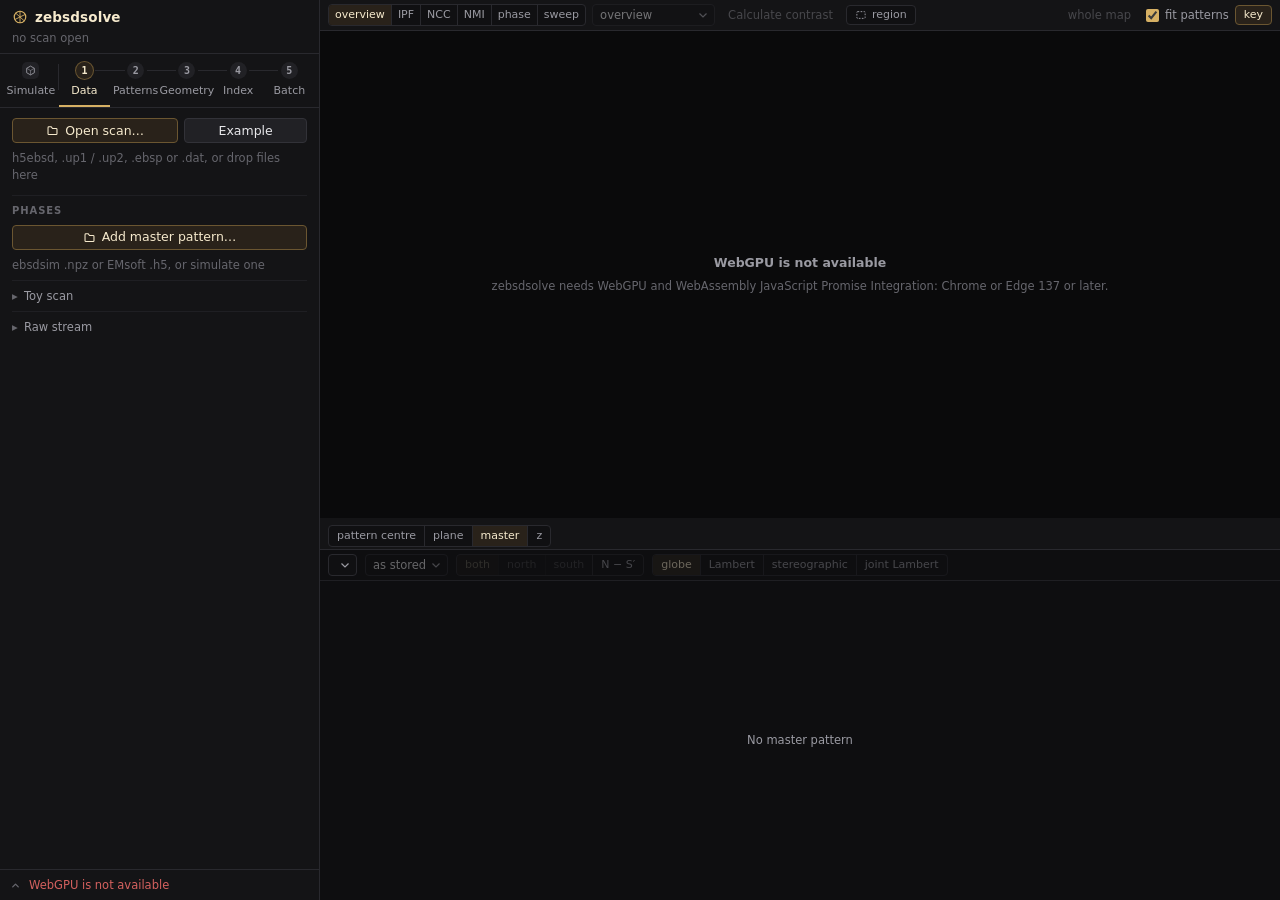
==== commit 17896853: "Publish integrated ZEBSDsolve v0.2.2 30231e4 [skip ci]" ====
--- a/index.html
+++ b/index.html
@@ -30,101 +30,119 @@
         <div class="scan-meta" id="scan-meta">no scan open</div>
       </header>
       <nav class="tabs" id="tabs" role="tablist" aria-label="Steps">
-        <button type="button" role="tab" id="tab-simulate" data-tab="simulate" aria-selected="false" class="aux" title="Simulate a master pattern from a crystal structure: for a phase that has none, or to look at one"><span class="step"><svg><use href="#i-crystal"/></svg></span>Simulate</button>
-        <button type="button" role="tab" id="tab-data" data-tab="data" aria-selected="true"><span class="step">1</span>Data</button>
-        <button type="button" role="tab" id="tab-patterns" data-tab="patterns" aria-selected="false"><span class="step">2</span>Patterns</button>
-        <button type="button" role="tab" id="tab-geometry" data-tab="geometry" aria-selected="false"><span class="step">3</span>Geometry</button>
-        <button type="button" role="tab" id="tab-index" data-tab="index" aria-selected="false"><span class="step">4</span>Index</button>
-        <button type="button" role="tab" id="tab-batch" data-tab="batch" aria-selected="false"><span class="step">5</span>Batch</button>
+        <button type="button" role="tab" id="tab-simulate" data-tab="simulate" aria-selected="false" class="aux" title="Simulate a master pattern from a crystal structure: for a phase that has none, or to look at one"><span class="step" aria-hidden="true"><svg><use href="#i-crystal"/></svg></span>Simulate</button>
+        <button type="button" role="tab" id="tab-data" data-tab="data" aria-selected="true"><span class="step" aria-hidden="true">1</span>Data</button>
+        <button type="button" role="tab" id="tab-patterns" data-tab="patterns" aria-selected="false"><span class="step" aria-hidden="true">2</span>Patterns</button>
+        <button type="button" role="tab" id="tab-geometry" data-tab="geometry" aria-selected="false"><span class="step" aria-hidden="true">3</span>Geometry</button>
+        <button type="button" role="tab" id="tab-index" data-tab="index" aria-selected="false"><span class="step" aria-hidden="true">4</span>Index</button>
+        <button type="button" role="tab" id="tab-batch" data-tab="batch" aria-selected="false"><span class="step" aria-hidden="true">5</span>Batch</button>
       </nav>
 
       <div class="panels" id="panels">
         <section class="panel" data-tab="data" role="tabpanel" aria-labelledby="tab-data">
           <div class="row">
-            <button type="button" class="primary" id="btn-open" title="h5ebsd (kikuchipy, Bruker, EDAX, Oxford .h5oina), EDAX .up1 / .up2, Oxford .ebsp, NORDIF Pattern.dat with Setting.txt. Files are read in place, in pieces; nothing is uploaded. Or drop them on the window, with a project .json saved under Index to bring its settings and geometry back."><svg><use href="#i-open"/></svg>Open scan…</button>
+            <button type="button" class="primary" id="btn-open" title="h5ebsd (kikuchipy, Bruker, EDAX, Oxford .h5oina), EDAX .up1 / .up2, Oxford .ebsp, NORDIF Pattern.dat with Setting.txt. Read in place, in pieces; nothing is uploaded. A project .json saved under Index brings its settings and geometry back."><svg><use href="#i-open"/></svg>Open scan…</button>
             <button type="button" id="btn-example" title="A small nickel scan (55 × 75 patterns of 60 × 60, kikuchipy, CC BY 4.0) with its master pattern">Example</button>
             <input type="file" id="file-scan" multiple hidden>
+            <input type="file" id="file-ang" hidden accept=".ang">
           </div>
           <dl class="facts" id="scan-facts"></dl>
-          <p class="hint" id="scan-hint">h5ebsd, EDAX .up1 / .up2, Oxford .ebsp or NORDIF .dat, read in place; or drop files on the window.</p>
-          <h4>phases</h4>
+          <p class="hint" id="scan-hint">h5ebsd, .up1 / .up2, .ebsp or .dat, or drop files here</p>
+          <h4>Phases</h4>
           <div class="row">
             <button type="button" class="primary" id="btn-phase" title="One master pattern per candidate phase: ebsdsim .npz or EMsoft .h5. A phase that has none can be simulated under Simulate."><svg><use href="#i-open"/></svg>Add master pattern…</button>
             <input type="file" id="file-phase" multiple hidden accept=".npz,.h5,.hdf5">
           </div>
           <ul class="phases" id="phases"></ul>
-          <p class="hint" id="phases-hint">A master pattern per candidate phase (ebsdsim .npz, EMsoft .h5), or one simulated under <i>Simulate</i>.</p>
+          <p class="hint" id="phases-hint">ebsdsim .npz or EMsoft .h5, or simulate one</p>
           <details class="sub" id="toy">
-            <summary>make a toy scan</summary>
-            <p class="hint">A scan with a known answer, from the master patterns above: the map is cut into grains, each with an orientation and a phase drawn at random, and every cell's pattern is simulated under the geometry as it stands (Geometry), laid on a background and counted as electrons. That geometry is the scan's true one: set it first, make the scan, then move it and see what the fits bring back. A seed is a scan: the same seed and settings make the same one.</p>
+            <summary title="A scan with a known answer, simulated from the master patterns above under the geometry as it stands: grains with random orientations and phases, on a background, counted as electrons. The same seed and settings make the same scan.">Toy scan</summary>
             <div class="fields" data-group="toy"></div>
             <div class="row">
               <button type="button" class="primary act" id="btn-toy" disabled title="Needs at least one master pattern">Make toy scan</button>
             </div>
           </details>
           <details class="sub">
-            <summary>shape of a raw stream</summary>
-            <p class="hint">For files that do not record the map or pattern shape. Set these, then open the file again. 0: as the file says.</p>
+            <summary title="For files that record no map or pattern shape. 0: as the file says. Open the file again after setting these.">Raw stream</summary>
             <div class="fields" data-group="scan"></div>
           </details>
         </section>
 
         <section class="panel" data-tab="patterns" role="tabpanel" aria-labelledby="tab-patterns" hidden>
-          <h4>size</h4>
-          <div class="fields pstep c2" data-group="resolution">
-            <label class="field" title="The whole factors that divide the pattern: plain binning. Any other factor can be typed beside it.">
-              <span>pattern size</span>
+          <h4>Size</h4>
+          <div class="fields pstep" data-group="resolution">
+            <label class="field wide" title="The whole factors that divide the pattern: plain binning. Any other factor can be typed below.">
+              <span>pattern</span>
               <select id="bin-choices" disabled><option>open a scan</option></select>
             </label>
           </div>
-          <p class="readout" id="res-readout"></p>
-          <h4>average with neighbours</h4>
-          <div class="fields pstep c3" data-group="nlpar"></div>
-          <p class="readout" id="nlpar-readout"></p>
-          <h4>background</h4>
-          <div class="fields pstep c2" data-group="bgstatic"></div>
-          <div class="fields pstep c2" data-group="bgdynamic"></div>
-          <h4>filters</h4>
-          <div class="fields pstep c3" data-group="clahe"></div>
-          <div class="fields pstep c2" data-group="bandpass"></div>
-          <div class="fields pstep c2 inline" data-group="mask"></div>
-          <h4 title="CLAHE and the band pass reach the master patterns too, on the sphere, at the sizes they have there.">master patterns</h4>
-          <div class="fields pstep c2" data-group="master"></div>
-          <p class="readout" id="angle-readout"></p>
+          <dl class="kv" id="res-readout"></dl>
+          <h4>NLPAR</h4>
+          <div class="fields pstep" data-group="nlpar"></div>
+          <dl class="kv" id="nlpar-readout" title="The selected pattern: its noise as stored and the share left after averaging; the share of its average that is the pattern itself; the neighbours that hold over 1 % of it"></dl>
+          <h4>Background</h4>
+          <div class="fields pstep" data-group="bgstatic"></div>
+          <div class="fields pstep" data-group="bgdynamic"></div>
+          <h4>Filters</h4>
+          <div class="fields pstep" data-group="clahe"></div>
+          <div class="fields pstep" data-group="bandpass"></div>
+          <div class="fields pstep" data-group="mask"></div>
+          <details class="sub">
+            <summary title="CLAHE and the band pass reach the master patterns too, on the sphere, at the sizes they have there">Master</summary>
+            <div class="fields pstep" data-group="master"></div>
+            <dl class="kv" id="angle-readout"></dl>
+          </details>
         </section>
 
         <section class="panel" data-tab="geometry" role="tabpanel" aria-labelledby="tab-geometry" hidden>
-          <div class="row">
-            <button type="button" class="primary act" id="btn-fit-auto" title="From the geometry as it was given (by the file, or typed in), whatever fits have run since: the vote for the pattern centre, then the plane of source points from there.">Auto fit geometry</button>
-          </div>
-          <div class="row">
-            <button type="button" class="act" id="btn-fit-pc" title="The first step alone: one pattern centre for the whole map. Search a grid of pattern centres; the fit patterns vote with their best correlation over all orientations.">Fit centre</button>
-            <button type="button" class="act" id="btn-fit-plane" title="The second step alone. Fit the plane of source points, from the geometry as it stands: every fit pattern by itself (its orientation and where its own source was against the detector), then the affine or projective transformation of the scan's rows and columns that passes through those points (Winkelmann et al. 2020; kikuchipy's fit_pc). Nothing is asked of the scan's steps, the pixel size or the tilts: the plane says where the beam stood for every map cell, and what the steps and the tilt must have been.">Fit plane</button>
-          </div>
-          <p class="readout" id="fit-readout" title="After the vote: the pattern centre it chose. After a plane fit: the plane's source at the map's middle; how far the patterns' own points scatter about the plane (PCx, PCy, PCz); and what the plane says, each with its standard error from leaving out one block of the map at a time: the sample's tilt and swing against the nominal ones, how far the scan is turned in the sample's plane and its two directions off square, and how far the beam goes for a row and for a column against what the steps and the pixel size say (1: as given)."></p>
-          <h4>geometry</h4>
+          <p id="imported-geometry-notice" class="geometry-notice" role="status" hidden>Pattern centre imported. Fitting is optional.</p>
+          <div class="row">
+            <button type="button" class="primary act" id="btn-fit-auto" title="From the geometry as it was given (by the file, or typed in): the vote for the pattern centre, then the simplest model of how the source moves over the scan that the map supports (one centre, a tilt line, the plane).">Auto fit geometry</button>
+          </div>
+          <div class="row">
+            <button type="button" class="act" id="btn-fit-pc" title="One pattern centre for the whole map: tiers of candidates (PC search below), the fit patterns voting with their best correlation over all orientations.">Fit PC</button>
+            <button type="button" class="act" id="btn-fit-plane" title="The plane of source points, from the geometry as it stands: every fit pattern fitted by itself (orientation and source), then the affine or projective map of the scan's rows and columns through those points (Winkelmann et al. 2020; kikuchipy's fit_pc).">Fit plane</button>
+          </div>
+          <dl class="kv" id="fit-readout"></dl>
+          <details class="sub" id="plane-said-box" hidden>
+            <summary>Fit details</summary>
+            <dl class="kv" id="plane-said" title="Each with its standard error from leaving out one block of the map at a time. scatter: the patterns' own points about the fit. misfit: each model's error on held-out blocks against the best one's. swing, tilt: the sample's against the nominal. scan: its turn in the sample's plane and how far off square. steps: the beam's travel per row and column against what the steps and the pixel size say (1: as given)."></dl>
+          </details>
+
+          <h4>Pattern centre</h4>
+          <div class="tri" id="pc-grid" title="Bruker convention: x and y in fractions of the pattern's width and height from the left and top, z in fractions of its height. current: a fit's, typed in, or the file's; type to set it. With a plane in use, it is the plane's at the map's middle."></div>
+          <div class="row tight">
+            <button type="button" class="mini" id="btn-geo-undo" disabled title="The pattern centre and detector rotation from before the last fit (and back again)">undo fit</button>
+            <button type="button" class="mini" id="btn-geo-file" disabled title="The geometry as the scan was opened">reset to file</button>
+          </div>
+
+          <h4>PC search</h4>
+          <div class="fields" data-group="pcrange"></div>
+          <details class="sub" id="pc-plan-box">
+            <summary id="pc-plan-sum">Tiers</summary>
+            <pre class="readout" id="pc-plan" title="What Fit PC searches, from the pattern centre in use: each tier's range and step, about the last tier's winner"></pre>
+          </details>
+          <details class="sub">
+            <summary>Advanced</summary>
+            <div class="fields" data-group="pcsearch"></div>
+          </details>
+
+          <h4>Geometry</h4>
           <div class="fields" id="geometry-fields"></div>
-          <p class="readout" id="geo-readout"></p>
-          <div class="row tight">
-            <button type="button" class="mini" id="btn-geo-undo" disabled title="Put the pattern centre and the detector rotation back as they were before the last fit (and forward again)">before the last fit</button>
-            <button type="button" class="mini" id="btn-geo-file" disabled title="Put the geometry back as it was when the scan was opened">as opened</button>
-            <button type="button" class="mini" id="btn-geo-plane" disabled title="Go back to one pattern centre and the scan's steps: the beam's position for each map cell is then the pattern centre above less the beam's travel by the steps, not the fitted plane's">drop the plane</button>
-          </div>
-          <details class="sub">
-            <summary>when the file records no pixel size</summary>
+          <details class="sub">
+            <summary>Advanced</summary>
+            <div class="tri" id="geo-turn-fields"></div>
             <div class="fields" data-group="pixel"></div>
           </details>
-          <h4>plane of source points</h4>
+
+          <h4>Plane</h4>
+          <div class="state"><span>in use</span><b id="plane-state">none</b>
+            <button type="button" class="mini" id="btn-geo-plane" disabled title="Back to one pattern centre and the scan's steps">drop</button>
+          </div>
           <div class="fields" data-group="plane"></div>
           <details class="sub">
-            <summary>its patterns and their fit</summary>
+            <summary>Advanced</summary>
             <div class="fields" data-group="planemore"></div>
-          </details>
-          <h4>pattern-centre vote</h4>
-          <div class="fields" data-group="fit"></div>
-          <details class="sub">
-            <summary>the search</summary>
-            <div class="fields" data-group="pcsearch"></div>
           </details>
         </section>
 
@@ -132,27 +150,27 @@
           <div class="row">
             <button type="button" class="primary act" id="btn-index"><svg><use href="#i-play"/></svg>Index</button>
             <button type="button" class="act" id="btn-batch-add">Add to batch</button>
-            <button type="button" class="act" id="btn-tune" title="Before a large scan: index a sample of the region, sized by the bandwidth, a few times over, and keep the batch size and workgroup sizes that run fastest on this machine. About ten short trials.">Tune speed</button>
-          </div>
-          <p class="readout" id="index-readout"></p>
+            <button type="button" class="act" id="btn-tune" title="Before a large scan: index a sample of the region a few times over, and keep the batch and workgroup sizes that run fastest on this machine. About ten short trials.">Tune speed</button>
+          </div>
+          <dl class="kv" id="index-readout"></dl>
           <progress id="index-progress" max="1" value="0" aria-label="Indexing progress" hidden></progress>
           <div class="fields" data-group="index"></div>
-          <h4>sweeps</h4>
-          <div class="fields" data-group="sweeps"></div>
-          <p class="readout" id="sweep-readout"></p>
-          <details class="sub">
-            <summary>scores and batches</summary>
+          <h4>Acceptance</h4>
+          <div class="fields" data-group="accept"></div>
+          <dl class="kv" id="sweep-readout"></dl>
+          <details class="sub">
+            <summary>Sweeps</summary>
+            <div class="fields" data-group="sweeps"></div>
+          </details>
+          <details class="sub">
+            <summary>Advanced</summary>
             <div class="fields" data-group="indexmore"></div>
           </details>
           <details class="sub">
-            <summary>region of interest</summary>
-            <p class="hint">In map cells. Zero width or height: the whole map. Shift-drag on the map sets it.</p>
-            <div class="fields" data-group="roi"></div>
-            <button type="button" class="act" id="btn-roi-full">Full ROI</button>
-          </details>
-          <h4>maps</h4>
-          <div class="fields" data-group="maps"></div>
-          <h4>export</h4>
+            <summary>IPF key</summary>
+            <div class="fields" data-group="maps"></div>
+          </details>
+          <h4>Export</h4>
           <div class="row">
             <button type="button" class="needs-results" id="btn-ang"><svg><use href="#i-down"/></svg>.ang</button>
             <button type="button" class="needs-results" id="btn-ctf"><svg><use href="#i-down"/></svg>.ctf</button>
@@ -177,8 +195,8 @@
 
         <section class="panel" data-tab="simulate" role="tabpanel" aria-labelledby="tab-simulate" hidden>
           <div class="row">
-            <button type="button" class="primary" id="btn-cif" title="A crystal structure to simulate: .cif (or drop one on the window). It is read into the International Tables' standard setting, which the simulation works in; how it was read goes to the log."><svg><use href="#i-open"/></svg>Open CIF…</button>
-            <select id="cif-preset" title="A few common crystals, at their room-temperature lattice parameters">
+            <button type="button" class="primary" id="btn-cif" title="A crystal structure to simulate: .cif (or drop one on the window). It is read into the International Tables' standard setting; how it was read goes to the log."><svg><use href="#i-open"/></svg>Open CIF…</button>
+            <select id="cif-preset" title="Common crystals at their room-temperature lattice parameters">
               <option value="">or a preset…</option>
               <option value="Ni">nickel</option>
               <option value="Al">aluminium</option>
@@ -190,7 +208,6 @@
             </select>
             <input type="file" id="file-cif" hidden accept=".cif">
           </div>
-          <p class="hint" id="crystal-none">A crystal structure to simulate a master pattern for: open a CIF, drop one on the window, or pick a preset.</p>
           <div class="crystal" id="crystal" hidden>
             <div class="crystal-name"><b id="crystal-name"></b><span id="crystal-group"></span></div>
             <div class="cellpars" id="cellpars" title="The cell (Å, °): the parameters the crystal's family leaves free can be typed in, the others follow. Point at one to see it on the cell."></div>
@@ -207,14 +224,15 @@
               <button type="button" id="btn-sim-save" disabled title="Save it as an .npz in ebsdsim's layout, which this app, the Python package and ebsdsim all read"><svg><use href="#i-down"/></svg>.npz</button>
             </div>
           </div>
-          <h4>beam and sample</h4>
-          <div class="fields four" data-group="simbeam"></div>
-          <h4>master</h4>
+          <h4>Beam</h4>
+          <div class="fields" data-group="simbeam"></div>
+          <h4>Master</h4>
           <div class="fields" data-group="simmaster"></div>
-          <h4>beams (Bethe)</h4>
-          <div class="fields four" data-group="simbethe"></div>
-          <h4>solver</h4>
-          <div class="fields" data-group="simsolver"></div>
+          <details class="sub">
+            <summary>Advanced</summary>
+            <div class="fields" data-group="simbethe"></div>
+            <div class="fields" data-group="simsolver"></div>
+          </details>
         </section>
       </div>
 
@@ -251,34 +269,44 @@
       <section class="pane map-pane" id="map-pane">
         <div class="pane-bar">
           <div class="seg" id="map-kind" role="tablist">
-            <button type="button" data-kind="overview" aria-pressed="true">overview</button>
-            <button type="button" data-kind="ipf_z" aria-pressed="false" title="Inverse pole figure colour of the sample normal">IPF Z</button>
-            <button type="button" data-kind="ipf_x" aria-pressed="false" title="Inverse pole figure colour of the sample's x: down the tilted surface">IPF X</button>
-            <button type="button" data-kind="ipf_y" aria-pressed="false" title="Inverse pole figure colour of the sample's y">IPF Y</button>
+            <button type="button" data-kind="overview" aria-pressed="true" title="Stored pattern quality or calculated pattern contrast">overview</button>
+            <button type="button" data-kind="ipf" aria-pressed="false" title="Inverse pole figure colours: the crystal direction along a sample axis (beside: the axis and the key)">IPF</button>
             <button type="button" data-kind="ncc" aria-pressed="false" title="Normalized cross-correlation of each pattern with its simulation">NCC</button>
-            <button type="button" data-kind="nmi" aria-pressed="false" title="Normalized mutual information of each pattern with its simulation">NMI</button>
-            <button type="button" data-kind="z" aria-pressed="false" title="Each match's mutual information on the scan's own scale: how far above what chance gives on this scan, in chance's standard deviations (one calibration for the whole scan)">z</button>
+            <button type="button" data-kind="nmi" aria-pressed="false" title="Normalized mutual information of each pattern with its simulation; its key gives z too (how far above chance on this scan, in chance's standard deviations), which is the NMI on another scale">NMI</button>
             <button type="button" data-kind="phase" aria-pressed="false">phase</button>
             <button type="button" data-kind="sweep" aria-pressed="false" title="The sweep that found an accepted match for each cell (dark: none did)">sweep</button>
           </div>
+          <span class="map-opts" id="ipf-opts" hidden>
+            <select id="ipf-axis" class="slim" aria-label="IPF sample axis" title="The sample axis whose direction in the crystal is coloured">
+              <option value="ipf_z">Z</option>
+              <option value="ipf_x">X</option>
+              <option value="ipf_y">Y</option>
+            </select>
+            <select id="ipf-key" class="slim" aria-label="IPF colour key" title="The colour key. Nolze: Nolze and Hielscher's (2016, 'Orientations – perfectly colored'): the hue balanced so that red, yellow, green, cyan, blue and magenta take even shares, a gray centre, and no jump where symmetry-equivalent directions meet (the Laue class's key). Nolze, rotations: the same from the proper rotations alone, so that a direction and its opposite differ: it tells apart orientations the Laue key colours alike. RGB corners: the classic key, red, green and blue at the sector's corners ([001], [101], [111] for cubic) mixed between, uneven in hue. White centre: white at the sector's middle and the hue round it.">
+              <option value="perfect">Nolze</option>
+              <option value="perfect_rotation">Nolze, rotations</option>
+              <option value="classic">RGB corners</option>
+              <option value="hue">white centre</option>
+            </select>
+          </span>
+          <span class="map-opts" id="overview-opts">
+            <select id="overview-source" class="slim" aria-label="Overview source" title="What the overview shows: the quality the file stores for each pattern, or each pattern's contrast" disabled><option value="none">overview</option><option value="calculated">pattern contrast</option></select>
+            <button type="button" class="ghost mini" id="btn-overview" disabled title="Calculate each pattern's contrast (its standard deviation), coarse at once and sharpening">Calculate contrast</button>
+          </span>
           <button type="button" class="tool" id="btn-roi" aria-pressed="false" title="The region of interest, which the fits and indexing keep to: drag a box on the map (shift-drag does it any time)"><svg><use href="#i-roi"/></svg><span id="roi-text">region</span></button>
-          <button type="button" class="ghost mini icon" id="btn-roi-clear" hidden title="The whole map again"><svg><use href="#i-x"/></svg></button>
+          <button type="button" class="ghost mini icon" id="btn-roi-clear" aria-label="Clear region" hidden title="The whole map again"><svg><use href="#i-x"/></svg></button>
           <span class="grow"></span>
           <span class="meta" id="map-hover"></span>
           <button type="button" class="ghost mini" id="btn-zoom" disabled title="Scroll to zoom in on the map, drag to move it, double-click (or this) to show all of it">whole map</button>
           <label class="check" title="The lattice of patterns the fits use (green once a fit has given them orientations)"><input type="checkbox" id="show-fit" checked> fit patterns</label>
-        </div>
-        <div class="pane-bar overview-bar">
-          <select id="overview-source" aria-label="Overview source" disabled><option value="none">Overview</option><option value="calculated">Pattern contrast</option></select>
-          <button type="button" class="ghost mini" id="btn-overview" disabled>Calculate pattern contrast</button>
+          <button type="button" class="tool" id="btn-key" aria-pressed="true" title="Show or hide the key to the map's colours, on its right">key</button>
         </div>
         <div class="well" id="map-well" tabindex="0" title="Click or drag to select a pattern; the arrow keys step it (with shift: by ten). Scroll zooms about the pointer, a drag moves a zoomed map.">
           <canvas id="map" width="1" height="1"></canvas>
           <svg id="map-over" class="over"></svg>
           <div class="legend" id="map-legend" hidden title="What the map's colours mean. Click to fold it away."></div>
           <div class="empty" id="map-empty">
-            <p><b>Open a scan</b> to begin, or try the example.</p>
-            <p class="hint">Then add the candidate phases, fit the pattern centre, and index.</p>
+            <p><b>Open a scan</b> or try the example</p>
           </div>
         </div>
       </section>
@@ -293,51 +321,80 @@
             <button type="button" data-dock="master" aria-pressed="true" title="A master pattern: a phase's, or the last simulated one">master</button>
             <button type="button" data-dock="z" aria-pressed="false" title="How the indexed cells' matches stand above chance, with the acceptance threshold">z</button>
           </div>
-          <span class="meta" id="votes-meta"></span>
           <span class="grow"></span>
           <span class="meta" id="dock-meta"></span>
         </div>
         <div class="dock">
           <div class="dock-view" id="dock-votes" hidden>
-            <div class="votes" id="votes-body" hidden>
-              <div class="votes-bar">
-                <span class="hint">grid</span>
-                <div class="seg" id="votes-levels" role="tablist" title="Every grid the search scored, in order. Each is centred on the last one's winner and narrower (or as wide and moved, when the winner was on the border)."></div>
-                <div class="seg" id="votes-mode" role="tablist" title="Beside the volume: three slices through the cross-hair, or every slice along one axis side by side">
-                  <button type="button" data-mode="planes" aria-pressed="true" title="Three slices through the cross-hair: x–y, x–z and y–z">3 cuts</button>
-                  <button type="button" data-mode="z" aria-pressed="false" title="Every x–y slice, side by side along z">every z</button>
-                  <button type="button" data-mode="y" aria-pressed="false" title="Every x–z slice, side by side along y">every y</button>
-                  <button type="button" data-mode="x" aria-pressed="false" title="Every y–z slice, side by side along x">every x</button>
+            <div class="votes pcv" id="votes-body" data-empty="1">
+              <section class="zone pcv-cmp" id="pc-cmp">
+                <header class="zone-bar">
+                  <span class="ttl">Pattern</span>
+                  <span class="grow"></span>
+                  <div class="seg" id="pc-cmp-show" role="tablist" title="The simulation beside the pattern: under the pattern centre the file gave and under the one in use in turn, or one of them held. Each has its own orientation, found under that centre and refined. A click on the simulation switches between the two.">
+                    <button type="button" data-show="flicker" aria-pressed="true">flicker</button>
+                    <button type="button" data-show="file" aria-pressed="false">file PC</button>
+                    <button type="button" data-show="now" aria-pressed="false">current PC</button>
+                  </div>
+                </header>
+                <div class="pc-cmp-pair">
+                  <figure><div class="well"><canvas id="pc-cmp-exp" width="1" height="1"></canvas></div><figcaption><span id="pc-cmp-exp-cap">the pattern</span></figcaption></figure>
+                  <figure><div class="well" id="pc-cmp-well"><canvas id="pc-cmp-sim" width="1" height="1"></canvas><span class="pc-tag" id="pc-cmp-tag"></span></div><figcaption><span id="pc-cmp-cap"></span></figcaption></figure>
                 </div>
-                <div class="seg" id="votes-what" role="tablist" title="What the slices show: the density of the patterns' ballots, which chose the winner, or the patterns' mean correlation">
-                  <button type="button" data-what="ballots" aria-pressed="true">ballots</button>
-                  <button type="button" data-what="mean" aria-pressed="false">mean NCC</button>
+                <pre class="readout zone-foot" id="pc-cmp-readout"></pre>
+              </section>
+              <section class="zone pcv-search" id="votes-grid" data-mode="z">
+                <header class="zone-bar">
+                  <span class="ttl">Search</span>
+                  <div class="seg" id="votes-levels" role="tablist" title="Every tier the search scored, in order. Each is centred on the last one's winner and narrower (or as wide and moved, when the winner was on the border)."></div>
+                  <span class="meta" id="votes-meta"></span>
+                  <span class="grow"></span>
+                  <div class="seg" id="votes-what" role="tablist" title="What the volume and the slices show: the density of the patterns' ballots, which chose the winner, or the patterns' mean correlation">
+                    <button type="button" data-what="ballots" aria-pressed="true">ballots</button>
+                    <button type="button" data-what="mean" aria-pressed="false">mean NCC</button>
+                  </div>
+                </header>
+                <div class="votes-empty" id="votes-hint">
+                  <p class="hint">Search plan</p>
+                  <pre class="readout" id="votes-plan"></pre>
                 </div>
-                <label class="check" title="A disc on each candidate that some fit pattern scores highest under, larger the more patterns choose it. A vote is trustworthy where the patterns agree."><input type="checkbox" id="votes-pats"> patterns' own best</label>
-                <span class="grow"></span>
-                <button type="button" class="mini" id="votes-follow" title="Cut the slices through the pattern centre as it is now. They do so by themselves whenever the pattern centre changes (a fit, or a value typed in).">go to the centre</button>
-                <button type="button" class="mini" id="votes-take" title="Make the candidate under the cross-hair the pattern centre, to fit again from there">make this the centre</button>
-              </div>
-              <div class="votes-grid" id="votes-grid" data-mode="planes">
-                <figure class="space"><div class="well"><canvas id="votes-3d" width="1" height="1"></canvas></div><figcaption><span id="votes-3d-cap"></span></figcaption></figure>
-                <figure class="plane p-xy"><div class="well" tabindex="0"><canvas id="votes" width="1" height="1"></canvas><svg id="votes-over" class="over"></svg></div><figcaption><span id="votes-cap"></span><input type="range" class="slide" id="votes-slide" min="0" max="0" step="1"></figcaption></figure>
-                <figure class="plane p-xz"><div class="well" tabindex="0"><canvas id="votes-xz" width="1" height="1"></canvas><svg id="votes-xz-over" class="over"></svg></div><figcaption><span id="votes-xz-cap"></span><input type="range" class="slide" id="votes-xz-slide" min="0" max="0" step="1"></figcaption></figure>
-                <figure class="plane p-yz"><div class="well" tabindex="0"><canvas id="votes-yz" width="1" height="1"></canvas><svg id="votes-yz-over" class="over"></svg></div><figcaption><span id="votes-yz-cap"></span><input type="range" class="slide" id="votes-yz-slide" min="0" max="0" step="1"></figcaption></figure>
-                <figure class="every"><div class="well" tabindex="0"><canvas id="votes-all" width="1" height="1"></canvas><svg id="votes-all-over" class="over"></svg></div><figcaption><span id="votes-all-cap"></span><input type="range" class="slide" id="votes-all-slide" min="0" max="0" step="1"></figcaption></figure>
-                <div class="votes-side">
+                <div class="pcv-body">
+                  <figure class="space"><div class="well"><canvas id="votes-3d" width="1" height="1"></canvas></div><figcaption><span id="votes-3d-cap"></span></figcaption></figure>
+                  <figure class="every"><div class="well" tabindex="0" title="Click a slice to move the cross-hair; scroll over the slices, or drag the slider, to step through them; the arrow keys and Page Up / Page Down do the same"><canvas id="votes-all" width="1" height="1"></canvas><svg id="votes-all-over" class="over"></svg></div>
+                    <figcaption>
+                      <div class="seg" id="votes-mode" role="tablist" title="Every slice along one axis, side by side">
+                        <button type="button" data-mode="z" aria-pressed="true" title="Every x–y slice, side by side along z">z</button>
+                        <button type="button" data-mode="y" aria-pressed="false" title="Every x–z slice, side by side along y">y</button>
+                        <button type="button" data-mode="x" aria-pressed="false" title="Every y–z slice, side by side along x">x</button>
+                      </div>
+                    <label class="check" title="A disc on each candidate that some fit pattern scores highest under, larger the more patterns choose it. A vote is trustworthy where the patterns agree."><input type="checkbox" id="votes-pats"> per pattern</label>
+                      <span id="votes-all-cap"></span><input type="range" class="slide" id="votes-all-slide" min="0" max="0" step="1">
+                    </figcaption>
+                  </figure>
+                </div>
+                <div class="zone-foot vote-read">
                   <pre class="readout" id="votes-readout"></pre>
-                  <p class="hint marks" title="Click a slice, or a candidate in the volume, to move the cross-hair; scroll over a slice, or drag its slider, to move through the slices. The arrow keys and Page Up / Page Down do the same for the slice that has the focus."><span class="k" style="color:#fff">□</span> winner <span class="k" style="color:#fff">┄</span> next grid <span class="k" style="color:#fff">╱</span> the search's way <span class="k" style="color:#e8c77e">+</span> centre now <span class="k" style="color:#9d9da4">×</span> start <span class="k" style="color:#6a9ec8">×</span> file's</p>
+                  <div class="vote-acts">
+                    <button type="button" class="mini" id="votes-take" title="Make the candidate under the cross-hair the pattern centre, to fit again from there">use cross-hair</button>
+                    <button type="button" class="ghost mini" id="votes-follow" title="Put the cross-hair back on the pattern centre in use. It goes there by itself whenever the pattern centre changes (a fit, or a value typed in).">reset cross-hair</button>
+                  </div>
+                  <p class="hint marks"><span class="k" style="color:#fff">□</span> winner <span class="k" style="color:#fff">┄</span> next tier <span class="k" style="color:#fff">╱</span> path <span class="k" style="color:#e8c77e">+</span> current <span class="k" style="color:#9d9da4">×</span> start <span class="k" style="color:#6a9ec8">×</span> file</p>
+                </div>
+              </section>
+            </div>
+          </div>
+          <div class="dock-view" id="dock-plane" hidden>
+            <div class="plane-wrap" id="plane-body" hidden>
+              <div class="view-bar">
+                <div class="seg" id="plane-mode" role="tablist" title="How the fit is shown: each pattern-centre coordinate's trend along the map's rows and columns, or the three together as colour over the map">
+                  <button type="button" data-mode="trends" aria-pressed="true">trends</button>
+                  <button type="button" data-mode="colour" aria-pressed="false">colour</button>
                 </div>
               </div>
-            </div>
-            <p class="hint" id="votes-hint">Fit the pattern centre to see how the vote went.</p>
-          </div>
-          <div class="dock-view" id="dock-plane" hidden>
-            <div class="plane-wrap" id="plane-body" hidden>
               <div class="well"><canvas id="plane-canvas" width="1" height="1"></canvas></div>
               <p class="hint" id="plane-cap"></p>
             </div>
-            <p class="hint" id="plane-hint">Fit the plane to see each fit pattern's own source point and the plane through them.</p>
+            <p class="hint" id="plane-hint">No plane fit yet</p>
           </div>
           <div class="dock-view" id="dock-master" data-empty="1">
             <div class="view-bar">
@@ -380,11 +437,11 @@
                 <label class="check" title="Swap the two views (for cross-eyed viewing)"><input type="checkbox" id="stereo-swap"> swap</label>
               </div>
             </div>
-            <p class="hint" id="master-hint">Add a master pattern under Data, or simulate one, to see it here.</p>
+            <p class="hint" id="master-hint">No master pattern</p>
           </div>
           <div class="dock-view" id="dock-z" hidden>
             <div class="well"><canvas id="zhist" width="1" height="1"></canvas></div>
-            <p class="hint" id="z-hint">Index to see how the matches stand above chance.</p>
+            <p class="hint" id="z-hint">Not indexed yet</p>
           </div>
         </div>
       </section>
@@ -440,8 +497,7 @@
           <p class="readout" id="energy-readout"></p>
         </div>
         <div class="empty" id="xtal-empty">
-          <p><b>Open a CIF</b> or pick a preset.</p>
-          <p class="hint">Its cell shows here, with how the electrons are spread over energy and depth; the master it simulates shows beside it.</p>
+          <p><b>Open a CIF</b> or pick a preset</p>
         </div>
       </section>
     </main>
--- a/css/app.css
+++ b/css/app.css
@@ -96,11 +96,11 @@
 .scan-meta { color: var(--muted); font-size: 11.5px; white-space: nowrap; overflow: hidden; text-overflow: ellipsis; }
 .app[data-scan="0"] .scan-meta { color: var(--faint); }
 
-/* the steps as tabs: Simulate apart on the left; the four steps numbered, joined by a line */
+/* Simulate and the workflow tabs */
 .tabs { flex: none; display: grid; grid-template-columns: 1.05fr 1px repeat(5, minmax(0, 1fr)); padding: 7px 4px 0; border-bottom: 1px solid var(--line); user-select: none; }
 .tabs::before { content: ""; grid-column: 2; grid-row: 1; align-self: start; margin-top: 3px; height: 26px; background: var(--line); }
 .tabs button.aux { grid-column: 1; grid-row: 1; }
-.tabs button { position: relative; height: auto; padding: 1px 0 7px; flex-direction: column; gap: 4px; background: transparent; border: 0; border-bottom: 2px solid transparent; border-radius: 0; color: var(--muted); font-size: 11.5px; }
+.tabs button { position: relative; height: auto; padding: 1px 0 7px; flex-direction: column; gap: 4px; background: transparent; border: 0; border-bottom: 2px solid transparent; border-radius: 0; color: var(--muted); font-size: 11px; }
 .tabs button:hover { background: transparent; color: var(--text); }
 .tabs button:not(.aux) + button:not(.aux)::before { content: ""; position: absolute; top: 9px; right: calc(50% + 11px); width: calc(100% - 22px); height: 1px; background: var(--line); }
 .tabs button[aria-selected="true"] { color: var(--accent-ink); border-bottom-color: var(--accent); }
@@ -118,6 +118,7 @@
 .row > button { flex: 1 1 auto; }
 .row > select { flex: 1 1 0; width: auto; min-width: 0; }
 .row.tight > button { flex: 0 0 auto; }
+.geometry-notice { padding: 9px 10px; border: 1px solid var(--accent-line); border-radius: 4px; background: var(--accent-bg); color: var(--accent-ink); font-size: 12px; line-height: 1.45; }
 .hint { color: var(--faint); font-size: 11.5px; line-height: 1.45; }
 .readout { color: var(--muted); font: 11px/1.5 var(--mono); white-space: pre-wrap; min-height: 0; }
 .readout:empty { display: none; }
@@ -130,19 +131,22 @@
 .sub[open] > summary::before { transform: rotate(90deg); }
 .sub > * + * { margin-top: 6px; }
 
-.fields { display: grid; grid-template-columns: repeat(2, minmax(0, 1fr)); gap: 5px 8px; }
-.fields.three { grid-template-columns: repeat(3, minmax(0, 1fr)); }
-/* the geometry: halves, and thirds for the steps and the pixel they go with */
-#geometry-fields { grid-template-columns: repeat(6, minmax(0, 1fr)); }
-#geometry-fields .field { grid-column: span 3; }
-#geometry-fields .field.third { grid-column: span 2; }
-#geometry-fields .field.wide { grid-column: 1 / -1; }
+/* settings: two to a row, each a label and its control side by side */
+.fields { display: grid; grid-template-columns: repeat(2, minmax(0, 1fr)); gap: 4px 12px; }
 .fields:empty { display: none; }
-.field { display: flex; flex-direction: column; gap: 2px; min-width: 0; }
+.field { display: flex; align-items: center; gap: 6px; min-width: 0; height: var(--ctl); }
 .field.wide { grid-column: 1 / -1; }
-.field > span { color: var(--muted); font-size: 11px; white-space: nowrap; overflow: hidden; text-overflow: ellipsis; }
-.field.toggle { flex-direction: row; align-items: center; gap: 7px; height: var(--ctl); align-self: end; }
-.field.toggle > span { color: var(--text); font-size: 12px; }
+.field > span { flex: 1 1 auto; min-width: 0; color: var(--muted); font-size: 11px; white-space: nowrap; overflow: hidden; text-overflow: ellipsis; }
+.field > input[type="number"] { flex: none; width: 58px; padding-left: 6px; }
+/* (no spin buttons: they take the narrow box's room; the arrow keys and the wheel still step) */
+.field > input[type="number"] { -moz-appearance: textfield; }
+.field > input[type="number"]::-webkit-inner-spin-button, .field > input[type="number"]::-webkit-outer-spin-button { -webkit-appearance: none; margin: 0; }
+.field > select { flex: 0 1 auto; width: auto; min-width: 0; max-width: 70%; }
+.field.wide > span { flex: 0 0 auto; min-width: 64px; }
+.field.wide > select { flex: 1 1 auto; max-width: none; }
+.field.toggle > span { flex: 0 1 auto; color: var(--text); font-size: 12px; }
+.field > .slider-row { flex: 1 1 auto; }
+.field .src { color: var(--faint); font-size: 10.5px; margin-left: 3px; }
 /* a slider with its value beside it */
 .slider-row { display: flex; align-items: center; gap: 9px; height: var(--ctl); }
 .slider-row input[type="range"] { flex: 1; min-width: 0; }
@@ -150,10 +154,32 @@
 /* a control that does not apply with the settings as they are is dimmed, never hidden: what
    is not in view is taken not to exist */
 .field[data-off="1"] { opacity: .4; }
-.triple { display: grid; grid-template-columns: repeat(3, minmax(0, 1fr)); gap: 4px; }
+/* three numbers under x, y, z (or swing, tilt, twist), with a name for each row */
+.tri { display: grid; grid-template-columns: 52px repeat(3, minmax(0, 1fr)); gap: 3px 4px; align-items: center; font: 11.5px var(--mono); }
+.tri > .h { color: var(--faint); font: 10.5px var(--font); text-align: center; }
+.tri > .k { color: var(--muted); font: 11.5px var(--font); white-space: nowrap; }
+.tri > .v { color: var(--text); padding: 0 6px; white-space: nowrap; }
+.tri > .v.d { color: var(--muted); }
+.tri > input { width: 100%; min-width: 0; padding: 0 5px; font-size: 11.5px; -moz-appearance: textfield; }
+.tri > input::-webkit-inner-spin-button, .tri > input::-webkit-outer-spin-button { -webkit-appearance: none; margin: 0; }
+#geo-turn-fields { grid-template-columns: 66px repeat(3, minmax(0, 1fr)); padding: 0; }
+.panel > .tri { padding: 6px 8px; background: var(--field); border: 1px solid var(--line-soft); border-radius: var(--rad-s); }
+.tri input { background: var(--panel); }
+/* what a fit found: names and values, two to a row */
+.kv { display: grid; grid-template-columns: auto minmax(0, 1fr) auto minmax(0, 1fr); gap: 2px 8px; font-size: 11.5px; align-items: baseline; }
+.kv:empty { display: none; }
+.kv dt { color: var(--faint); white-space: nowrap; }
+.kv dd { color: var(--text); font: 11.5px var(--mono); white-space: nowrap; overflow: hidden; text-overflow: ellipsis; }
+.kv dt.wide { grid-column: 1; }
+.kv dd.wide { grid-column: span 3; }
+.kv dd.warn { color: var(--accent-hi); }
+.panel > .kv { padding: 6px 8px; background: var(--field); border: 1px solid var(--line-soft); border-radius: var(--rad-s); }
+.state { display: flex; align-items: center; gap: 8px; font-size: 11.5px; color: var(--muted); }
+.state b { font-weight: 500; color: var(--text); }
+.state button { margin-left: auto; }
 /* while a job runs, the settings it runs with stay as they are (dimmed after a moment: a job
    done at once does not flash the rail) */
-.app[data-busy="1"] .panel .fields, .app[data-busy="1"] .row.tight { pointer-events: none; opacity: .55; transition: opacity .15s linear .35s; }
+.app[data-busy="1"] .panel .fields, .app[data-busy="1"] .panel .tri, .app[data-busy="1"] .row.tight { pointer-events: none; opacity: .55; transition: opacity .15s linear .35s; }
 .app[data-busy="1"] .act, .app[data-busy="1"] #btn-open, .app[data-busy="1"] #btn-example, .app[data-busy="1"] #btn-phase, .app[data-busy="1"] .phases button, .app[data-busy="1"] .phases input { opacity: .38; pointer-events: none; transition: opacity .15s linear .35s; }
 
 .facts { display: grid; grid-template-columns: auto minmax(0, 1fr); gap: 2px 10px; font-size: 11.5px; }
@@ -163,6 +189,7 @@
 .facts.tall { gap: 2px 12px; }
 .facts.tall dd { white-space: normal; overflow-wrap: anywhere; }
 .panel > .facts { padding: 6px 8px; background: var(--field); border: 1px solid var(--line-soft); border-radius: var(--rad-s); }
+.facts dd button { font-family: var(--font); }
 
 /* what a run made, and what to do with it */
 .result { display: flex; flex-direction: column; gap: 7px; padding: 8px; background: var(--card); border: 1px solid var(--line); border-left: 2px solid var(--good); border-radius: var(--rad-s); }
@@ -215,7 +242,10 @@
   grid-template-columns: minmax(280px, 1fr) 4px minmax(200px, min(var(--pat-w, clamp(260px, 18vw, 360px)), calc(100% - 290px)));
   grid-template-rows: minmax(140px, 1fr) 4px minmax(110px, min(var(--dock-h, 42%), calc(100% - 150px)));
   grid-template-areas: "map sv pat" "sh sv pat" "dock sv pat"; }
-.app[data-tab="geometry"] .stage { grid-template-rows: minmax(120px, 1fr) 4px minmax(110px, min(var(--dock-h, 62%), calc(100% - 130px))); }
+/* the Geometry step sets the selected pattern beside its simulations in the dock: the pattern
+   pane gives its room to the map and the dock */
+.app[data-tab="geometry"] .stage { grid-template-columns: minmax(0, 1fr) 0 0; grid-template-rows: minmax(120px, 1fr) 4px minmax(110px, min(var(--dock-h, 60%), calc(100% - 130px))); }
+.app[data-tab="geometry"] .pat-pane, .app[data-tab="geometry"] .split-v { display: none; }
 /* no scan open: no pattern to show, so no pattern pane */
 .app[data-scan="0"] .stage { grid-template-columns: minmax(0, 1fr) 0 0; }
 .app[data-scan="0"] .pat-pane, .app[data-scan="0"] .split-v { display: none; }
@@ -230,9 +260,6 @@
 /* (the Simulate step needs no bar: the dock is the master's, and its own bar says the rest) */
 .app[data-tab="simulate"] .dock-pane > .pane-bar { display: none; }
 .facts-line { color: var(--muted); font: 11px var(--mono); white-space: nowrap; overflow: hidden; text-overflow: ellipsis; }
-.fields.four { grid-template-columns: repeat(4, minmax(0, 1fr)); gap: 5px 6px; }
-.fields.four .field > span { overflow: visible; }
-.fields.four input[type="number"] { padding-left: 4px; padding-right: 1px; }
 .well-tools.bl { bottom: 0; left: 0; right: 0; }
 .stereo-bar { align-items: center; gap: 14px; }
 .stereo-bar > label { display: inline-flex; align-items: center; gap: 7px; padding: 3px 9px; border-radius: var(--rad-s); background: rgba(14, 14, 16, .84); border: 1px solid var(--line); color: var(--muted); font-size: 11px; backdrop-filter: blur(3px); }
@@ -252,8 +279,8 @@
 body[data-resize="col"] * { cursor: col-resize !important; }
 .pane-bar { min-height: var(--bar); flex: none; display: flex; align-items: center; gap: 4px 8px; padding: 0 8px; background: var(--panel); border-bottom: 1px solid var(--line); user-select: none; overflow: hidden; }
 .meta { color: var(--faint); font: 11px var(--mono); white-space: nowrap; overflow: hidden; text-overflow: ellipsis; }
-.overview-bar { flex-wrap: wrap; padding-top: 4px; padding-bottom: 4px; }
-#overview-source { width: auto; min-width: 155px; height: 24px; }
+.map-pane .pane-bar { flex-wrap: wrap; column-gap: 6px; padding-block: 4px; }
+.map-pane .seg button, #btn-overview { padding-inline: 6px; }
 .ttl { font-size: 10.5px; font-weight: 600; letter-spacing: .08em; text-transform: uppercase; color: var(--muted); }
 .meta.cell { color: var(--muted); }
 .pat-pane .pane-bar { gap: 4px 12px; }
@@ -275,15 +302,18 @@
 .empty { position: absolute; inset: 0; display: flex; flex-direction: column; align-items: center; justify-content: center; gap: 6px; color: var(--muted); text-align: center; padding: 20px; }
 .app[data-scan="1"] #map-empty { display: none; }
 /* what the map's colours mean, in its corner */
-.legend { position: absolute; left: 8px; bottom: 8px; display: flex; align-items: center; gap: 4px 8px; flex-wrap: wrap; max-width: calc(100% - 16px); padding: 4px 7px; border-radius: var(--rad-s);
-  background: rgba(14, 14, 16, .84); border: 1px solid var(--line); color: var(--muted); font: 11px var(--mono); cursor: pointer; user-select: none; backdrop-filter: blur(3px); }
-.legend[data-folded="1"] > * { display: none; }
-.legend[data-folded="1"]::after { content: "key"; }
+.map-opts { display: inline-flex; align-items: center; gap: 6px; }
+.map-opts[hidden] { display: none; }
+.map-opts select { width: auto; height: 22px; font-size: 11.5px; padding: 0 20px 0 7px; -webkit-appearance: none; appearance: none; background: var(--field) var(--caret) no-repeat right 7px center / 8px 5px; }
+.legend { position: absolute; right: 8px; top: 8px; display: flex; align-items: center; gap: 4px 8px; flex-wrap: wrap; max-width: calc(100% - 16px); padding: 4px 7px; border-radius: var(--rad-s);
+  background: rgba(14, 14, 16, .84); border: 1px solid var(--line); color: var(--muted); font: 11px var(--mono); user-select: none; backdrop-filter: blur(3px); }
 .legend .bar { width: 96px; height: 8px; border-radius: 2px; background: linear-gradient(90deg, #000, #fff); border: 1px solid #3a3a41; }
 .legend .chip { display: inline-flex; align-items: center; gap: 4px; }
 .legend .chip i { width: 9px; height: 9px; border-radius: 2px; display: block; }
 .legend canvas { image-rendering: auto; }
 .legend .keys { display: flex; align-items: flex-end; }
+.legend[data-kind="ipf"] { flex-direction: column; align-items: center; gap: 2px; }
+.legend[data-kind="ipf"] > span:first-child { color: var(--text); }
 .legend .key { position: relative; display: block; }
 .legend .key span { position: absolute; font-size: 10px; color: var(--text); text-shadow: 0 0 3px #000, 0 0 3px #000; white-space: nowrap; }
 
@@ -309,32 +339,41 @@
 
 /* ── the dock ── */
 .dock { flex: 1; min-height: 0; display: flex; }
-.votes { flex: 1; min-height: 0; min-width: 0; display: flex; flex-direction: column; }
-.votes-bar { flex: none; display: flex; align-items: center; gap: 4px 10px; flex-wrap: wrap; padding: 4px 10px; border-bottom: 1px solid var(--line-soft); }
-/* three planes: the x–y slice large, the two slices along z stacked beside it; or every slice
-   along one axis in one figure. The profiles and the numbers at the right. */
-.votes-grid { flex: 1; min-height: 0; display: grid; grid-template: repeat(2, minmax(0, 1fr)) / minmax(0, 1.5fr) minmax(0, .9fr) minmax(0, 1.05fr) minmax(210px, 244px); gap: 1px; background: var(--line); }
-.votes-grid figure { display: flex; flex-direction: column; min-width: 0; min-height: 0; background: var(--bg); }
-.votes-grid figure.space { grid-column: 1; grid-row: 1 / 3; }
-.votes-grid figure.space .well canvas { image-rendering: auto; max-width: none; max-height: none; cursor: grab; }
-.votes-grid figure.space .well canvas:active { cursor: grabbing; }
-.votes-grid figure.p-xy { grid-column: 2; grid-row: 1 / 3; }
-.votes-grid figure.p-xz { grid-column: 3; grid-row: 1; }
-.votes-grid figure.p-yz { grid-column: 3; grid-row: 2; }
-.votes-grid figure.every { display: none; grid-column: 2 / 4; grid-row: 1 / 3; }
-.votes-grid:not([data-mode="planes"]) figure.plane { display: none; }
-.votes-grid:not([data-mode="planes"]) figure.every { display: flex; }
-.votes-side { grid-column: 4; grid-row: 1 / 3; background: var(--bg); overflow: auto; padding: 6px 10px; display: flex; flex-direction: column; gap: 6px; }
-.votes-side > * { flex: none; }
-.votes-side .readout { font-size: 10.5px; line-height: 1.45; white-space: pre; }
-.votes-side .marks { font-size: 11px; white-space: normal; }
-.votes-side .marks .k { font-family: var(--mono); margin-left: 3px; }
-.votes-grid .well canvas { cursor: crosshair; }
-.votes-grid figcaption { flex: none; display: flex; align-items: center; justify-content: center; gap: 8px; padding: 2px 8px; color: var(--faint); font: 10.5px var(--mono); border-top: 1px solid var(--line-soft); white-space: nowrap; overflow: hidden; }
-.votes-grid figcaption span { overflow: hidden; text-overflow: ellipsis; }
-.votes-bar label.num { display: inline-flex; align-items: center; gap: 5px; color: var(--muted); font-size: 11.5px; white-space: nowrap; }
-.votes-bar label.num input { width: 52px; height: 20px; padding: 0 4px; font: 11.5px var(--mono); }
-.votes-bar .meta { font: 11px var(--mono); color: var(--muted); white-space: nowrap; overflow: hidden; text-overflow: ellipsis; }
+.votes { flex: 1; min-height: 0; min-width: 0; }
+.pcv { display: grid; grid-template-columns: min(var(--cmp-w, 60%), 68%) minmax(0, 1fr); gap: 1px; background: var(--line); }
+.zone { display: flex; flex-direction: column; min-width: 0; min-height: 0; background: var(--bg); }
+.zone-bar { flex: none; display: flex; align-items: center; gap: 6px 10px; flex-wrap: wrap; min-height: 32px; padding: 3px 10px; border-bottom: 1px solid var(--line-soft); }
+.zone-bar .ttl { font-size: 11.5px; font-weight: 600; color: var(--text); letter-spacing: .02em; }
+.zone-bar .meta { font: 11px var(--mono); color: var(--muted); white-space: nowrap; overflow: hidden; text-overflow: ellipsis; min-width: 0; }
+.zone-foot { flex: none; margin: 0; padding: 6px 10px; border-top: 1px solid var(--line-soft); }
+.pcv figure { display: flex; flex-direction: column; min-width: 0; min-height: 0; margin: 0; background: var(--bg); }
+.pcv figcaption { flex: none; display: flex; align-items: center; justify-content: center; gap: 8px; padding: 3px 8px; color: var(--faint); font: 10.5px var(--mono); border-top: 1px solid var(--line-soft); white-space: nowrap; overflow: hidden; }
+.pcv figcaption span { overflow: hidden; text-overflow: ellipsis; }
+.pc-cmp-pair { flex: 1; min-height: 0; display: grid; grid-template-columns: repeat(2, minmax(0, 1fr)); gap: 1px; background: var(--line); }
+.pc-cmp-pair .well canvas { width: 100%; height: 100%; object-fit: contain; cursor: pointer; }
+.pc-tag { position: absolute; left: 8px; top: 6px; padding: 1px 6px; border-radius: 3px; font: 11.5px var(--mono); background: rgba(10, 10, 11, .7); color: var(--text); }
+.pc-tag[data-on="file"] { color: #8fbbe0; }
+.pc-tag[data-on="now"] { color: #e8c77e; }
+.pcv-cmp .readout { font-size: 11px; line-height: 1.5; white-space: pre; }
+.pcv-cmp .readout [data-on="file"] { color: #8fbbe0; }
+.pcv-cmp .readout [data-on="now"] { color: #e8c77e; }
+.pcv-body { flex: 1; min-height: 0; display: grid; grid-template-rows: minmax(0, 1.25fr) minmax(0, 1fr); gap: 1px; background: var(--line); }
+.pcv .space .well canvas { image-rendering: auto; max-width: none; max-height: none; cursor: grab; }
+.pcv .space .well canvas:active { cursor: grabbing; }
+.pcv .every .well canvas { cursor: crosshair; }
+.pcv .every figcaption { justify-content: flex-start; }
+.pcv .every figcaption .slide { margin-left: auto; }
+.pcv figcaption label.check { font: 11px var(--font); color: var(--muted); }
+.vote-read { display: flex; flex-direction: column; gap: 5px; }
+.vote-read .readout { margin: 0; font-size: 10.5px; line-height: 1.5; white-space: pre; overflow: hidden; }
+.vote-acts { display: flex; gap: 6px; flex-wrap: wrap; }
+.vote-read .marks { margin: 0; font-size: 10.5px; }
+.vote-read .marks .k { font-family: var(--mono); margin-left: 6px; }
+.votes-empty { display: none; flex: 1; margin: 0; padding: 12% 24px 0; }
+.votes-empty .hint { max-width: 34em; margin: 0 auto 12px; text-align: center; }
+.votes-empty .readout { width: max-content; margin: 0 auto; font-size: 12px; line-height: 1.6; white-space: pre; }
+.votes[data-empty="1"] .pcv-search > :not(.zone-bar):not(.votes-empty), .votes[data-empty="1"] .pcv-search .zone-bar > :not(.ttl) { display: none; }
+.votes[data-empty="1"] .votes-empty { display: block; }
 .dock-view { flex: 1; min-width: 0; min-height: 0; display: flex; flex-direction: column; }
 .dock-view > .hint { flex: none; padding: 4px 10px; border-top: 1px solid var(--line-soft); background: var(--panel); }
 .dock-view > .well canvas { width: 100%; height: 100%; object-fit: contain; }
@@ -447,6 +486,7 @@
 
 /* the plane fit: every fit pattern's own source point, and the plane through them */
 .plane-wrap { flex: 1; min-height: 0; min-width: 0; display: flex; flex-direction: column; }
+.plane-wrap > .hint { flex: none; margin: 0; padding: 4px 10px; border-top: 1px solid var(--line-soft); white-space: nowrap; overflow: hidden; text-overflow: ellipsis; }
 #plane-body .well canvas { image-rendering: auto; max-width: none; max-height: none; }
 #plane-body > .hint { flex: none; padding: 4px 10px; border-top: 1px solid var(--line-soft); font-family: var(--mono); font-size: 11px; }
 
@@ -486,13 +526,8 @@
 .seg[data-off="1"] { opacity: .45; }
 
 /* the pattern steps, each a card: a switch (or a choice) and what it takes, dimmed when it is off */
-.fields.pstep { padding: 7px 8px 8px; background: var(--field); border: 1px solid var(--line-soft); border-radius: var(--rad-s); gap: 5px 8px; }
-.fields.pstep.c2 { grid-template-columns: repeat(2, minmax(0, 1fr)); }
-.fields.pstep.c3 { grid-template-columns: repeat(3, minmax(0, 1fr)); }
-.fields.pstep .field.toggle { grid-column: 1 / -1; align-self: center; height: 20px; }
+.fields.pstep { padding: 5px 8px; background: var(--field); border: 1px solid var(--line-soft); border-radius: var(--rad-s); }
 .fields.pstep .field.toggle > span { font-weight: 500; }
-.fields.pstep.inline .field.toggle { grid-column: auto; align-self: end; height: var(--ctl); }
-.fields.pstep .field.wide { grid-column: 1 / -1; }
 .panel .pstep + .pstep { margin-top: -2px; }
 .panel h4[title] { cursor: help; }
 
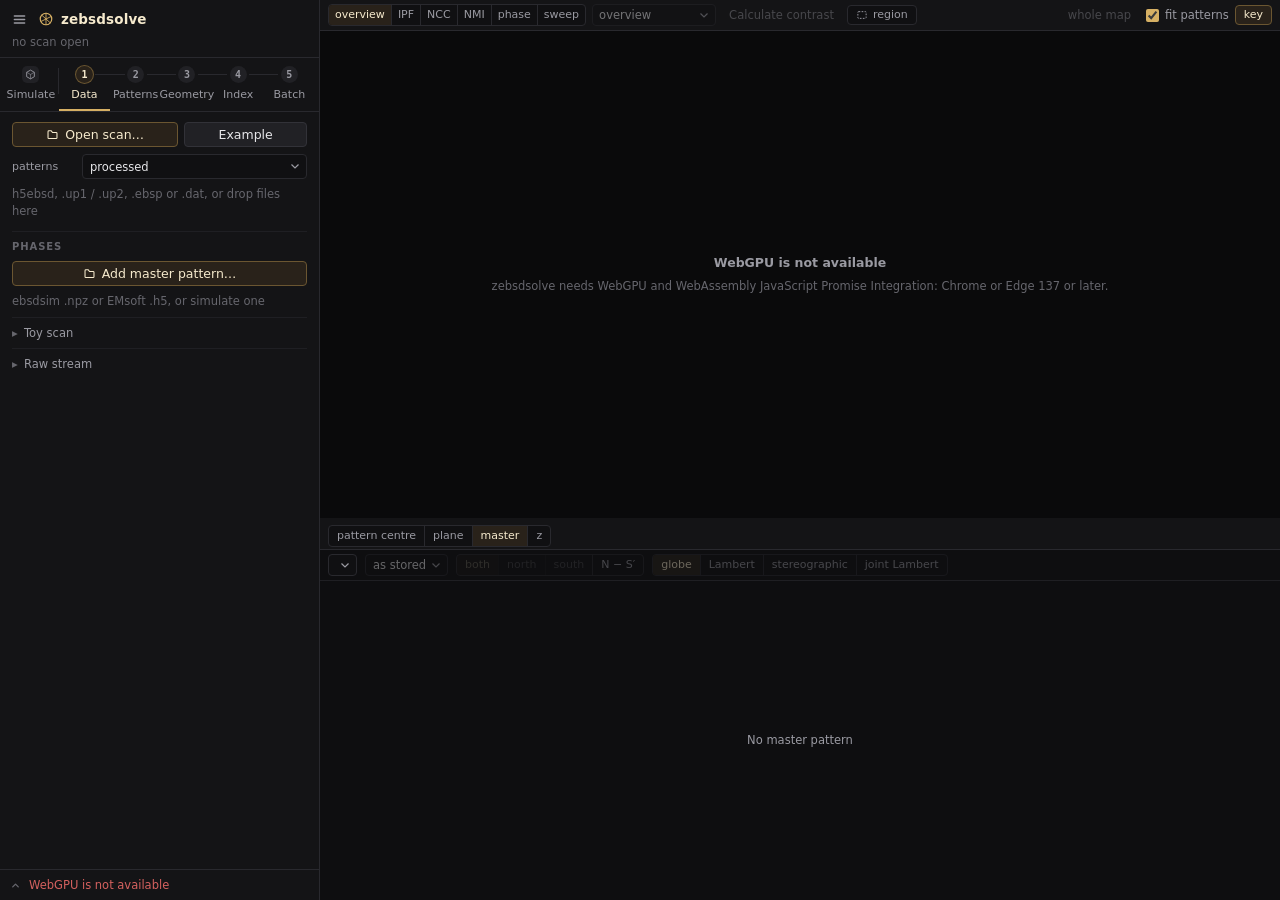
==== commit e3b5eb69: "Publish regular fork df0a3f0 on GitHub Pages [skip ci]" ====
--- a/index.html
+++ b/index.html
@@ -4,7 +4,16 @@
   <meta charset="utf-8">
   <meta name="viewport" content="width=device-width, initial-scale=1">
   <title>zebsdsolve · EBSD pattern centre and indexing</title>
+  <link rel="icon" href="data:image/svg+xml,%3Csvg xmlns='http://www.w3.org/2000/svg' viewBox='0 0 20 20'%3E%3Ccircle cx='10' cy='10' r='7.6' fill='%230e0e10' stroke='%23d6b064' stroke-width='1.6'/%3E%3Cpath d='M3.5 13.2 16.5 6.8M5 5.5l10 9M10 2.8v14.4' fill='none' stroke='%23d6b064' stroke-width='1.2' stroke-linecap='round'/%3E%3C/svg%3E">
   <link rel="stylesheet" href="./css/app.css">
+  <script>
+    // the theme before the first paint (File › theme; kept in this browser only)
+    try {
+      const t = localStorage.getItem("zebsdsolve.theme") || "dark";
+      const dark = t === "system" ? matchMedia("(prefers-color-scheme: dark)").matches : t !== "light";
+      document.documentElement.dataset.theme = dark ? "dark" : "light";
+    } catch { document.documentElement.dataset.theme = "dark"; }
+  </script>
   <link rel="modulepreload" href="./zebsdsolve/zebsdsolve.js">
 </head>
 <body>
@@ -17,6 +26,8 @@
     <symbol id="i-crystal" viewBox="0 0 16 16"><path d="M8 1.6 13.6 4.8v6.4L8 14.4 2.4 11.2V4.8z" fill="none" stroke="currentColor" stroke-width="1.3" stroke-linejoin="round"/><path d="M2.4 4.8 8 8l5.6-3.2M8 8v6.4" fill="none" stroke="currentColor" stroke-width="1.1" stroke-linejoin="round" opacity=".75"/></symbol>
     <symbol id="i-up" viewBox="0 0 12 12"><path d="M3 7.5 6 4.5l3 3" fill="none" stroke="currentColor" stroke-width="1.5" stroke-linecap="round" stroke-linejoin="round"/></symbol>
     <symbol id="i-down" viewBox="0 0 16 16"><path d="M8 2.5v8M4.5 7.5 8 11l3.5-3.5M3 13.5h10" fill="none" stroke="currentColor" stroke-width="1.4" stroke-linecap="round" stroke-linejoin="round"/></symbol>
+    <symbol id="i-menu" viewBox="0 0 16 16"><path d="M2.5 4.25h11M2.5 8h11M2.5 11.75h11" fill="none" stroke="currentColor" stroke-width="1.5" stroke-linecap="round"/></symbol>
+    <symbol id="i-caret" viewBox="0 0 8 5"><path d="M.5.5 4 4 7.5.5" fill="none" stroke="currentColor" stroke-width="1.2"/></symbol>
     <symbol id="i-roi" viewBox="0 0 16 16"><rect x="2.5" y="3.5" width="11" height="9" rx="1" fill="none" stroke="currentColor" stroke-width="1.3" stroke-dasharray="2.2 1.8"/></symbol>
   </svg>
 
@@ -24,6 +35,25 @@
     <aside class="rail" id="rail">
       <header class="rail-head">
         <div class="brand-row">
+          <div class="menu" id="file-menu">
+            <button type="button" class="ghost icon menu-btn" id="btn-file" aria-haspopup="menu" aria-expanded="false" aria-controls="file-menu-list" aria-label="File" title="File: open, save, theme, conventions"><svg><use href="#i-menu"/></svg></button>
+            <div class="menu-list" id="file-menu-list" role="menu" hidden>
+              <button type="button" role="menuitem" data-click="btn-open">Open scan…</button>
+              <button type="button" role="menuitem" data-click="btn-example">Open the example</button>
+              <button type="button" role="menuitem" data-click="btn-phase">Add master pattern…</button>
+              <button type="button" role="menuitem" data-click="btn-json">Save project .json</button>
+              <hr>
+              <div class="menu-row" title="Dark, light, or as the system is set; kept in this browser">theme
+                <div class="seg" id="theme-pick" role="radiogroup">
+                  <button type="button" role="radio" data-theme="dark" aria-pressed="false">dark</button>
+                  <button type="button" role="radio" data-theme="light" aria-pressed="false">light</button>
+                  <button type="button" role="radio" data-theme="system" aria-pressed="false">system</button>
+                </div>
+              </div>
+              <hr>
+              <button type="button" role="menuitem" id="btn-conventions" title="Each reference frame and pattern-centre convention drawn: the sample's axes, the detector, where the pattern centre is measured from; the scan's own, once identified">View conventions…</button>
+            </div>
+          </div>
           <span class="brand"><svg><use href="#i-logo"/></svg>zebsdsolve</span>
           <span class="adapter" id="adapter" title="GPU adapter"></span>
         </div>
@@ -47,6 +77,7 @@
             <input type="file" id="file-ang" hidden accept=".ang">
           </div>
           <dl class="facts" id="scan-facts"></dl>
+          <div class="fields" data-group="read"></div>
           <p class="hint" id="scan-hint">h5ebsd, .up1 / .up2, .ebsp or .dat, or drop files here</p>
           <h4>Phases</h4>
           <div class="row">
@@ -106,7 +137,7 @@
           <dl class="kv" id="fit-readout"></dl>
           <details class="sub" id="plane-said-box" hidden>
             <summary>Fit details</summary>
-            <dl class="kv" id="plane-said" title="Each with its standard error from leaving out one block of the map at a time. scatter: the patterns' own points about the fit. misfit: each model's error on held-out blocks against the best one's. swing, tilt: the sample's against the nominal. scan: its turn in the sample's plane and how far off square. steps: the beam's travel per row and column against what the steps and the pixel size say (1: as given)."></dl>
+            <dl class="kv" id="plane-said" title="Each with its standard error from leaving out one block of the map at a time. scatter: the patterns' own points about the fit. misfit: each model's error on held-out blocks against the best one's. azimuthal, tilt: the sample's against the nominal. scan: its rotation in the sample's plane and how far off square. steps: the beam's travel per row and column against what the steps and the pixel size say (1: as given)."></dl>
           </details>
 
           <h4>Pattern centre</h4>
@@ -131,7 +162,8 @@
           <div class="fields" id="geometry-fields"></div>
           <details class="sub">
             <summary>Advanced</summary>
-            <div class="tri" id="geo-turn-fields"></div>
+            <div class="tri" id="geo-rot-fields"></div>
+            <div class="fields" data-group="beam"></div>
             <div class="fields" data-group="pixel"></div>
           </details>
 
@@ -147,36 +179,52 @@
         </section>
 
         <section class="panel" data-tab="index" role="tabpanel" aria-labelledby="tab-index" hidden>
-          <div class="row">
-            <button type="button" class="primary act" id="btn-index"><svg><use href="#i-play"/></svg>Index</button>
-            <button type="button" class="act" id="btn-batch-add">Add to batch</button>
-            <button type="button" class="act" id="btn-tune" title="Before a large scan: index a sample of the region a few times over, and keep the batch and workgroup sizes that run fastest on this machine. About ten short trials.">Tune speed</button>
-          </div>
-          <dl class="kv" id="index-readout"></dl>
-          <progress id="index-progress" max="1" value="0" aria-label="Indexing progress" hidden></progress>
-          <div class="fields" data-group="index"></div>
-          <h4>Acceptance</h4>
-          <div class="fields" data-group="accept"></div>
-          <dl class="kv" id="sweep-readout"></dl>
-          <details class="sub">
-            <summary>Sweeps</summary>
-            <div class="fields" data-group="sweeps"></div>
-          </details>
-          <details class="sub">
-            <summary>Advanced</summary>
-            <div class="fields" data-group="indexmore"></div>
-          </details>
-          <details class="sub">
-            <summary>IPF key</summary>
-            <div class="fields" data-group="maps"></div>
-          </details>
-          <h4>Export</h4>
-          <div class="row">
-            <button type="button" class="needs-results" id="btn-ang"><svg><use href="#i-down"/></svg>.ang</button>
-            <button type="button" class="needs-results" id="btn-ctf"><svg><use href="#i-down"/></svg>.ctf</button>
-            <button type="button" class="needs-results" id="btn-h5"><svg><use href="#i-down"/></svg>.h5</button>
-            <button type="button" class="needs-results" id="btn-h5oina"><svg><use href="#i-down"/></svg>.h5oina</button>
-            <button type="button" id="btn-json" title="The geometry and every setting, as JSON. Dropped on the window (or opened with a scan), it brings them back."><svg><use href="#i-down"/></svg>project .json</button>
+          <div id="batch-live-controls" hidden>
+            <div class="row">
+              <button type="button" id="btn-batch-skip" disabled>Skip current scan</button>
+              <button type="button" class="stop" id="btn-batch-live-stop" disabled><svg><use href="#i-stop"/></svg>Stop</button>
+            </div>
+            <progress id="batch-live-progress" max="1" aria-label="Current scan indexing progress"></progress>
+            <dl class="kv" id="batch-live-readout"></dl>
+          </div>
+          <div id="index-interactive">
+            <div class="row">
+              <button type="button" class="primary act" id="btn-index"><svg><use href="#i-play"/></svg>Index</button>
+              <button type="button" class="act" id="btn-batch-add">Add to batch</button>
+              <button type="button" class="act" id="btn-tune" title="Before a large scan: index a sample of the region a few times over, and keep the batch and workgroup sizes that run fastest on this machine. About ten short trials.">Tune speed</button>
+            </div>
+            <dl class="kv" id="index-readout"></dl>
+            <progress id="index-progress" max="1" value="0" aria-label="Indexing progress" hidden></progress>
+            <div class="fields" data-group="index"></div>
+            <div class="fields" data-group="refine"></div>
+            <h4>Acceptance</h4>
+            <div class="fields" data-group="accept"></div>
+            <dl class="kv" id="sweep-readout"></dl>
+            <details class="sub" id="index-advanced">
+              <summary>Advanced</summary>
+              <div class="fields" data-group="sweeps"></div>
+              <div class="fields" data-group="indexmore"></div>
+            </details>
+            <h4>Export</h4>
+            <div class="row">
+              <select id="frame-pick" title="The reference frame convention orientations are written in: the engine's own (kikuchipy's: x on the surface toward the detector, z out of it, the masters' crystal axes), or the one the scan file's stored orientations were found in after indexing. The misorientation left between those and these results is shown, never applied. File › View conventions draws them.">
+                <option value="engine">frame: engine (kikuchipy)</option>
+                <option value="file" disabled>frame: file's</option>
+              </select>
+            </div>
+            <dl class="kv" id="frame-readout"></dl>
+            <div class="row">
+              <button type="button" class="needs-results" id="btn-ang" title="EDAX .ang: Bunge angles in the frame above, each orientation's representative in its phase's fundamental zone; the region of interest's cells"><svg><use href="#i-down"/></svg>.ang</button>
+              <button type="button" class="needs-results" id="btn-ctf" title="Oxford .ctf: Bunge angles as for the .ang, with each phase's lattice"><svg><use href="#i-down"/></svg>.ctf</button>
+              <div class="menu" id="export-more">
+                <button type="button" class="needs-results" id="btn-export-more" aria-haspopup="menu" aria-expanded="false" aria-controls="export-more-list" title="Other formats">other<svg class="caret"><use href="#i-caret"/></svg></button>
+                <div class="menu-list up" id="export-more-list" role="menu" hidden>
+                  <button type="button" class="needs-results" role="menuitem" id="btn-h5"><svg><use href="#i-down"/></svg>.h5</button>
+                  <button type="button" role="menuitem" id="btn-h5oina" title="Export indexed results and Oxford calibration"><svg><use href="#i-down"/></svg>.h5oina</button>
+                </div>
+              </div>
+              <button type="button" id="btn-json" title="The geometry and every setting, as JSON. Dropped on the window (or opened with a scan), it brings them back."><svg><use href="#i-down"/></svg>project .json</button>
+            </div>
           </div>
         </section>
         <section class="panel" data-tab="batch" role="tabpanel" aria-labelledby="tab-batch" hidden>
@@ -184,7 +232,7 @@
           <label class="check batch-download-option" title="One ZIP per scan, using your browser's download location. The browser may ask to allow multiple downloads."><input type="checkbox" id="batch-downloads"> Save to Downloads</label>
           <button type="button" class="act" id="btn-batch-setup">Set up output folders…</button>
           <button type="button" class="act" id="btn-batch-folder">Set all output folders…</button>
-          <div class="row"><button type="button" class="primary act" id="btn-batch-run">Run batch</button><button type="button" id="btn-batch-stop" disabled>Stop</button></div>
+          <div class="row"><button type="button" class="primary act" id="btn-batch-run">Run batch</button><button type="button" id="btn-batch-view-live" hidden>View live</button><button type="button" class="stop" id="btn-batch-stop" disabled>Stop</button></div>
           <progress id="batch-progress" max="1" value="0" aria-label="Batch indexing progress" hidden></progress>
           <p class="readout" id="batch-readout"></p>
           <p class="readout" id="batch-editing"></p>
@@ -197,7 +245,7 @@
           <div class="row">
             <button type="button" class="primary" id="btn-cif" title="A crystal structure to simulate: .cif (or drop one on the window). It is read into the International Tables' standard setting; how it was read goes to the log."><svg><use href="#i-open"/></svg>Open CIF…</button>
             <select id="cif-preset" title="Common crystals at their room-temperature lattice parameters">
-              <option value="">or a preset…</option>
+              <option value="">preset…</option>
               <option value="Ni">nickel</option>
               <option value="Al">aluminium</option>
               <option value="Fe-alpha">iron, ferrite (bcc)</option>
@@ -265,6 +313,21 @@
           <thead><tr><th scope="col">Output name</th><th scope="col">Folder</th><th scope="col">Scan</th><th scope="col">Phases</th><th scope="col">BW</th><th scope="col">ROI</th><th scope="col">Status</th><th scope="col">Actions</th></tr></thead>
           <tbody id="batch-jobs"></tbody>
         </table></div>
+      </section>
+      <section class="batch-live-workspace" id="batch-live-workspace" aria-label="Live batch indexing map" hidden>
+        <div class="pane-bar">
+          <h2 id="batch-live-scan"></h2>
+          <span class="meta" id="batch-live-state" role="status"></span>
+          <span class="grow"></span>
+          <div class="seg" id="batch-live-map-kind" role="group" aria-label="Batch map colours">
+            <button type="button" data-kind="ipf_z" aria-pressed="true" disabled>IPF Z</button>
+            <button type="button" data-kind="ncc" aria-pressed="false" disabled>NCC</button>
+            <button type="button" data-kind="nmi" aria-pressed="false" disabled>NMI</button>
+          </div>
+        </div>
+        <div class="well">
+          <canvas id="batch-live-map" width="1" height="1" role="img" aria-label="Batch indexing results" hidden></canvas>
+        </div>
       </section>
       <section class="pane map-pane" id="map-pane">
         <div class="pane-bar">
@@ -298,7 +361,7 @@
           <span class="grow"></span>
           <span class="meta" id="map-hover"></span>
           <button type="button" class="ghost mini" id="btn-zoom" disabled title="Scroll to zoom in on the map, drag to move it, double-click (or this) to show all of it">whole map</button>
-          <label class="check" title="The lattice of patterns the fits use (green once a fit has given them orientations)"><input type="checkbox" id="show-fit" checked> fit patterns</label>
+          <label class="check" title="Fit patterns (red before fitting, green after fitting)"><input type="checkbox" id="show-fit" checked> fit patterns</label>
           <button type="button" class="tool" id="btn-key" aria-pressed="true" title="Show or hide the key to the map's colours, on its right">key</button>
         </div>
         <div class="well" id="map-well" tabindex="0" title="Click or drag to select a pattern; the arrow keys step it (with shift: by ten). Scroll zooms about the pointer, a drag moves a zoomed map.">
@@ -332,13 +395,13 @@
                   <span class="ttl">Pattern</span>
                   <span class="grow"></span>
                   <div class="seg" id="pc-cmp-show" role="tablist" title="The simulation beside the pattern: under the pattern centre the file gave and under the one in use in turn, or one of them held. Each has its own orientation, found under that centre and refined. A click on the simulation switches between the two.">
-                    <button type="button" data-show="flicker" aria-pressed="true">flicker</button>
-                    <button type="button" data-show="file" aria-pressed="false">file PC</button>
-                    <button type="button" data-show="now" aria-pressed="false">current PC</button>
+                    <button type="button" data-show="flicker" aria-pressed="true" disabled>flicker</button>
+                    <button type="button" data-show="file" aria-pressed="false" disabled>file PC</button>
+                    <button type="button" data-show="now" aria-pressed="false" disabled>current PC</button>
                   </div>
                 </header>
                 <div class="pc-cmp-pair">
-                  <figure><div class="well"><canvas id="pc-cmp-exp" width="1" height="1"></canvas></div><figcaption><span id="pc-cmp-exp-cap">the pattern</span></figcaption></figure>
+                  <figure><div class="well"><canvas id="pc-cmp-exp" width="1" height="1"></canvas></div><figcaption><span id="pc-cmp-exp-cap"></span></figcaption></figure>
                   <figure><div class="well" id="pc-cmp-well"><canvas id="pc-cmp-sim" width="1" height="1"></canvas><span class="pc-tag" id="pc-cmp-tag"></span></div><figcaption><span id="pc-cmp-cap"></span></figcaption></figure>
                 </div>
                 <pre class="readout zone-foot" id="pc-cmp-readout"></pre>
@@ -378,7 +441,7 @@
                     <button type="button" class="mini" id="votes-take" title="Make the candidate under the cross-hair the pattern centre, to fit again from there">use cross-hair</button>
                     <button type="button" class="ghost mini" id="votes-follow" title="Put the cross-hair back on the pattern centre in use. It goes there by itself whenever the pattern centre changes (a fit, or a value typed in).">reset cross-hair</button>
                   </div>
-                  <p class="hint marks"><span class="k" style="color:#fff">□</span> winner <span class="k" style="color:#fff">┄</span> next tier <span class="k" style="color:#fff">╱</span> path <span class="k" style="color:#e8c77e">+</span> current <span class="k" style="color:#9d9da4">×</span> start <span class="k" style="color:#6a9ec8">×</span> file</p>
+                  <p class="hint marks"><span class="k" style="color:#fff">□</span>winner <span class="k" style="color:#fff">┄</span>next tier <span class="k" style="color:#fff">╱</span>path <span class="k" style="color:#e8c77e">+</span>current <span class="k" style="color:#9d9da4">×</span>start <span class="k" style="color:#6a9ec8">×</span>file</p>
                 </div>
               </section>
             </div>
@@ -410,7 +473,7 @@
                 <button type="button" data-half="south" aria-pressed="false" title="The lower (southern) hemisphere alone, seen from above">south</button>
                 <button type="button" data-half="diff" aria-pressed="false" title="The upper hemisphere less the lower one's inversion, I(d) − I(−d): zero everywhere for a crystal with a centre of symmetry">N − S′</button>
               </div>
-              <div class="seg" id="view-mode" role="tablist" title="How the sphere is drawn. Drag to turn it (flat projections, locked: to move it), shift-drag to move it, scroll to zoom about the pointer, control-scroll to spin it, double-click for the first view.">
+              <div class="seg" id="view-mode" role="tablist" title="How the sphere is drawn. Drag to rotate it (flat projections, locked: to move it), shift-drag to move it, scroll to zoom about the pointer, control-scroll to spin it, double-click for the first view.">
                 <button type="button" data-view="globe" aria-pressed="true" title="The sphere seen from outside">globe</button>
                 <button type="button" data-view="lambert" aria-pressed="false" title="The two hemispheres as equal-area (Lambert) squares, as master patterns are stored">Lambert</button>
                 <button type="button" data-view="stereographic" aria-pressed="false" title="The two hemispheres as stereographic discs: angles kept, areas not">stereographic</button>
@@ -419,11 +482,11 @@
             </div>
             <div class="well globe-well" id="master-well">
               <div class="well-tools tl">
-                <label class="check" id="view-stereo-box" title="The globe as a stereogram: two views, one for each eye, side by side, for parallel viewing (look through the screen, as at something far off, until the two fuse). The globes stand as far apart as the eyes; their turn against each other is the eyes' angle on the sphere at the distance set below."><input type="checkbox" id="view-stereo"> stereo</label>
+                <label class="check" id="view-stereo-box" title="The globe as a stereogram: two views, one for each eye, side by side, for parallel viewing (look through the screen, as at something far off, until the two fuse). The globes stand as far apart as the eyes; their rotation against each other is the eyes' angle on the sphere at the distance set below."><input type="checkbox" id="view-stereo"> stereo</label>
               </div>
               <div class="well-tools tr">
-                <label class="check" id="view-lock-box" title="Keep the flat projections' poles where they are: a drag then moves the picture instead of turning the sphere (control-scroll still spins it about the north pole; shift-drag moves it either way). No effect on the globe."><input type="checkbox" id="view-lock" checked> lock</label>
-                <div class="seg" id="view-look" role="tablist" title="Look down a crystal axis (in a flat projection: that axis at the centre). Drag the picture to turn it from there.">
+                <label class="check" id="view-lock-box" title="Keep the flat projections' poles where they are: a drag then moves the picture instead of rotating the sphere (control-scroll still spins it about the north pole; shift-drag moves it either way). No effect on the globe."><input type="checkbox" id="view-lock" checked> lock</label>
+                <div class="seg" id="view-look" role="tablist" title="Look down a crystal axis (in a flat projection: that axis at the centre). Drag the picture to rotate it from there.">
                   <button type="button" data-look="0,0,1" title="Down onto the north pole: the crystal's z">z</button>
                   <button type="button" data-look="1,0,0" title="Along the crystal's x">x</button>
                   <button type="button" data-look="0,1,0" title="Along the crystal's y">y</button>
@@ -481,8 +544,8 @@
           <span class="meta" id="xtal-meta"></span>
         </div>
         <div class="xtal-body" id="xtal-body">
-          <div class="well globe-well cell-well" id="cell-well" title="Drag to turn the cell, scroll to zoom, control-scroll to spin it about the view, double-click for the first view">
-            <div class="well-tools tl"><label class="check" title="The cell and the master turn together: either one's turns are the other's (a locked flat projection keeps its poles)"><input type="checkbox" id="cell-link"> lock to master</label><label class="check" title="Draw 3 × 3 × 3 cells, the lattice's grid through them, so that the density of atoms along planes and directions shows"><input type="checkbox" id="cell-super"> 3 × 3 × 3</label></div>
+          <div class="well globe-well cell-well" id="cell-well" title="Drag to rotate the cell, scroll to zoom, control-scroll to spin it about the view, double-click for the first view">
+            <div class="well-tools tl"><label class="check" title="The cell and the master rotate together: either one's rotations are the other's (a locked flat projection keeps its poles)"><input type="checkbox" id="cell-link"> lock to master</label><label class="check" title="Draw 3 × 3 × 3 cells, the lattice's grid through them, so that the density of atoms along planes and directions shows"><input type="checkbox" id="cell-super"> 3 × 3 × 3</label></div>
             <div class="well-tools tr"><div class="seg" id="cell-look" role="tablist" title="Look along a lattice vector">
               <button type="button" data-look="0" title="Along a">a</button>
               <button type="button" data-look="1" title="Along b">b</button>
@@ -504,6 +567,22 @@
 
   </div>
 
+  <dialog class="conv" id="conv-dialog" aria-labelledby="conv-title">
+    <header class="conv-head">
+      <span class="ttl">Conventions</span><span class="meta" id="conv-title"></span>
+      <button type="button" class="ghost icon" id="conv-close" title="Close (Esc)"><svg><use href="#i-x"/></svg></button>
+    </header>
+    <div class="conv-body">
+      <nav class="conv-list" id="conv-list" role="listbox" aria-label="Conventions"></nav>
+      <div class="conv-view">
+        <div class="conv-figs">
+          <figure><svg id="conv-lab" role="img" aria-label="The lab: beam, sample with its axes, detector and pattern centre"></svg><figcaption>lab · dashed: the engine's x y z</figcaption></figure>
+          <figure><svg id="conv-pat" role="img" aria-label="The pattern as stored and where its pattern centre is measured from"></svg><figcaption>pattern as stored</figcaption></figure>
+        </div>
+        <dl class="kv conv-kv" id="conv-kv"></dl>
+      </div>
+    </div>
+  </dialog>
   <div class="dropveil" id="dropveil" hidden><div>Drop a scan (and its side files), master patterns (.npz, EMsoft .h5 named *master*), a crystal (.cif) to simulate, or a project .json</div></div>
   <script type="module" src="./js/app.js"></script>
 </body>
--- a/css/app.css
+++ b/css/app.css
@@ -1,8 +1,9 @@
-/* zebsdsolve app. One dark theme: neutral greys, one gold accent for "the next thing to do",
-   green for done, red for stop and errors. Patterns, maps and masters sit on near-black wells.
+/* zebsdsolve app. Neutral greys, one gold accent for "the next thing to do", green for done,
+   red for stop and errors; dark, or light (File › theme). Patterns, maps and masters sit on
+   near-black wells in either: the wells and what floats over them keep the dark set.
    The rail holds the steps and, at its foot, the status line that opens into the log; the
    panes take the window's whole height beside it. */
-:root {
+:root, :root[data-theme="light"] .well, :root[data-theme="light"] .pats figcaption {
   color-scheme: dark;
   --well: #0a0a0b;
   --bg: #0e0e10;
@@ -33,9 +34,80 @@
   --ctl: 25px;
   --ease: cubic-bezier(.2, .7, .2, 1);
   --caret: url("data:image/svg+xml,%3Csvg xmlns='http://www.w3.org/2000/svg' viewBox='0 0 8 5'%3E%3Cpath d='M.5.5 4 4 7.5.5' fill='none' stroke='%239a9aa2' stroke-width='1.2'/%3E%3C/svg%3E");
+  --btn-line: #323238;
+  --hover: #2a2a2f;
+  --hover-line: #42424a;
+  --press: #1d1d21;
+  --accent-hover: #342a1a;
+  --accent-hover-line: #86693a;
+  --stop-line: #6c3535;
+  --stop-ink: #f0c4c4;
+  --stop-hover: #351c1c;
+  --stop-hover-line: #8a4242;
+  --field-hover-line: #38383f;
+  --track: #3a3a41;
+  --scroll: #33333a;
+  --selection: #4a3d22;
+  --good-bg: #1f2c1c;
+  --picked: #15130f;
+  --bar-hover: #18181b;
+  --badge-ink: #1a0d0d;
+  --file-ink: #8fbbe0;
+  --now-ink: #e8c77e;
+  --mark: #55555c;
+  --bar-off: #34343a;
+  --prof: rgba(154, 154, 162, .14);
+  --shade: rgba(0, 0, 0, .55);
 }
-* { box-sizing: border-box; margin: 0; padding: 0; scrollbar-width: thin; scrollbar-color: #33333a transparent; }
-::selection { background: #4a3d22; }
+/* the light set: the chrome light, the wells as they were */
+:root[data-theme="light"] {
+  color-scheme: light;
+  --bg: #f3f3f5;
+  --panel: #e9e9ec;
+  --card: #ffffff;
+  --field: #ffffff;
+  --raise: #e2e2e7;
+  --line: #cdcdd4;
+  --line-soft: #dedee3;
+  --text: #1b1b20;
+  --muted: #55555f;
+  --faint: #85858f;
+  --accent: #a87a1e;
+  --accent-hi: #8f6512;
+  --accent-ink: #5a3f0a;
+  --accent-bg: #f5ead2;
+  --accent-line: #d4ad5f;
+  --good: #3c8530;
+  --bad: #bf3a30;
+  --bad-bg: #fae6e4;
+  --data: #2f6d9e;
+  --btn-line: #c6c6ce;
+  --hover: #d8d8de;
+  --hover-line: #b0b0ba;
+  --press: #cfcfd6;
+  --accent-hover: #efdfba;
+  --accent-hover-line: #c49a4c;
+  --stop-line: #dea19d;
+  --stop-ink: #8a1f1a;
+  --stop-hover: #f5d6d3;
+  --stop-hover-line: #cf817b;
+  --field-hover-line: #b5b5be;
+  --track: #c4c4cc;
+  --scroll: #c2c2ca;
+  --selection: #f0dcab;
+  --good-bg: #dcefd6;
+  --picked: #faf2e1;
+  --bar-hover: #e0e0e5;
+  --badge-ink: #ffffff;
+  --file-ink: #2f6d9e;
+  --now-ink: #8a6512;
+  --mark: #a0a0aa;
+  --bar-off: #c6c6ce;
+  --prof: rgba(70, 70, 80, .16);
+  --shade: rgba(20, 20, 30, .18);
+}
+* { box-sizing: border-box; margin: 0; padding: 0; scrollbar-width: thin; scrollbar-color: var(--scroll) transparent; }
+::selection { background: var(--selection); }
 html, body { height: 100%; background: var(--bg); color: var(--text); font: 12.5px/1.4 var(--font); -webkit-font-smoothing: antialiased; overflow: hidden; }
 [hidden] { display: none !important; }
 svg { width: 1em; height: 1em; flex: none; }
@@ -46,37 +118,37 @@
 button {
   cursor: pointer; padding: 0 10px; height: var(--ctl); color: var(--text);
   display: inline-flex; align-items: center; justify-content: center; gap: 6px;
-  background: var(--raise); border-color: #323238; white-space: nowrap;
+  background: var(--raise); border-color: var(--btn-line); white-space: nowrap;
   transition: background-color .12s, border-color .12s, color .12s, opacity .12s;
 }
-button:hover { background: #2a2a2f; border-color: #42424a; }
-button:active { background: #1d1d21; }
+button:hover { background: var(--hover); border-color: var(--hover-line); }
+button:active { background: var(--press); }
 button:disabled { opacity: .38; cursor: default; }
 button:focus-visible, input:focus-visible, select:focus-visible, summary:focus-visible, [role="button"]:focus-visible { outline: 2px solid var(--accent); outline-offset: -2px; }
 .well:focus-visible { outline: 1px solid var(--accent-line); outline-offset: -1px; }
 button.primary { background: var(--accent-bg); border-color: var(--accent-line); color: var(--accent-ink); font-weight: 500; }
-button.primary:hover { background: #342a1a; border-color: #86693a; }
+button.primary:hover { background: var(--accent-hover); border-color: var(--accent-hover-line); }
 button.ghost { background: transparent; border-color: transparent; color: var(--muted); }
 button.ghost:hover { color: var(--text); background: var(--raise); border-color: var(--line); }
 button.ghost:disabled:hover { color: var(--muted); background: transparent; border-color: transparent; }
-button.stop { background: var(--bad-bg); border-color: #6c3535; color: #f0c4c4; }
-button.stop:hover { background: #351c1c; border-color: #8a4242; }
+button.stop { background: var(--bad-bg); border-color: var(--stop-line); color: var(--stop-ink); }
+button.stop:hover { background: var(--stop-hover); border-color: var(--stop-hover-line); }
 button svg { width: 13px; height: 13px; }
 button.mini { height: 20px; padding: 0 8px; font-size: 11.5px; }
 button.icon { width: 22px; padding: 0; }
 input[type="number"], input[type="text"], select { height: var(--ctl); width: 100%; padding: 0 7px; font-feature-settings: "tnum"; }
 input[type="number"] { font: 12px var(--mono); padding-right: 2px; }
-input[type="number"]:hover, input[type="text"]:hover, select:hover { border-color: #38383f; }
+input[type="number"]:hover, input[type="text"]:hover, select:hover { border-color: var(--field-hover-line); }
 input:disabled, select:disabled { opacity: .45; }
-select { cursor: pointer; }
+select { cursor: pointer; padding-right: 20px; -webkit-appearance: none; appearance: none; background: var(--field) var(--caret) no-repeat right 7px center / 8px 5px; }
 input[type="checkbox"] { accent-color: var(--accent); width: 13px; height: 13px; flex: none; cursor: pointer; }
 label { color: var(--muted); font-size: 11.5px; }
 label.check { display: inline-flex; align-items: center; gap: 6px; cursor: pointer; white-space: nowrap; }
 /* sliders: a thin track, a gold thumb */
 input[type="range"] { -webkit-appearance: none; appearance: none; height: 16px; padding: 0; border: 0; background: transparent; cursor: pointer; }
-input[type="range"]::-webkit-slider-runnable-track { height: 3px; border-radius: 2px; background: #3a3a41; }
+input[type="range"]::-webkit-slider-runnable-track { height: 3px; border-radius: 2px; background: var(--track); }
 input[type="range"]::-webkit-slider-thumb { -webkit-appearance: none; width: 12px; height: 12px; margin-top: -4.5px; border-radius: 50%; background: var(--accent); border: 2px solid var(--panel); box-shadow: 0 0 0 1px var(--accent-line); }
-input[type="range"]::-moz-range-track { height: 3px; border-radius: 2px; background: #3a3a41; }
+input[type="range"]::-moz-range-track { height: 3px; border-radius: 2px; background: var(--track); }
 input[type="range"]::-moz-range-thumb { width: 10px; height: 10px; border-radius: 50%; background: var(--accent); border: 2px solid var(--panel); }
 /* a slider through the slices of a volume: thin, in a caption */
 input.slide { height: 14px; width: 84px; flex: 0 1 84px; min-width: 40px; cursor: ew-resize; }
@@ -106,7 +178,7 @@
 .tabs button[aria-selected="true"] { color: var(--accent-ink); border-bottom-color: var(--accent); }
 .step { width: 17px; height: 17px; border-radius: 50%; background: var(--raise); color: var(--muted); font: 600 10px/17px var(--mono); text-align: center; display: inline-flex; align-items: center; justify-content: center; transition: background-color .12s, color .12s; }
 .step svg { width: 11px; height: 11px; }
-.tabs button[data-done="1"] .step { background: #1f2c1c; color: var(--good); }
+.tabs button[data-done="1"] .step { background: var(--good-bg); color: var(--good); }
 .tabs button[aria-selected="true"] .step { background: var(--accent-bg); color: var(--accent-ink); box-shadow: 0 0 0 1px var(--accent-line); }
 .tabs button.aux .step { border-radius: 5px; }
 
@@ -142,6 +214,8 @@
 .field > input[type="number"] { -moz-appearance: textfield; }
 .field > input[type="number"]::-webkit-inner-spin-button, .field > input[type="number"]::-webkit-outer-spin-button { -webkit-appearance: none; margin: 0; }
 .field > select { flex: 0 1 auto; width: auto; min-width: 0; max-width: 70%; }
+/* (a setting's value reads as text, its label muted beside it) */
+.field > input, .field > select { color: var(--text); }
 .field.wide > span { flex: 0 0 auto; min-width: 64px; }
 .field.wide > select { flex: 1 1 auto; max-width: none; }
 .field.toggle > span { flex: 0 1 auto; color: var(--text); font-size: 12px; }
@@ -154,7 +228,7 @@
 /* a control that does not apply with the settings as they are is dimmed, never hidden: what
    is not in view is taken not to exist */
 .field[data-off="1"] { opacity: .4; }
-/* three numbers under x, y, z (or swing, tilt, twist), with a name for each row */
+/* three numbers under x, y, z (or azimuthal, tilt, twist), with a name for each row */
 .tri { display: grid; grid-template-columns: 52px repeat(3, minmax(0, 1fr)); gap: 3px 4px; align-items: center; font: 11.5px var(--mono); }
 .tri > .h { color: var(--faint); font: 10.5px var(--font); text-align: center; }
 .tri > .k { color: var(--muted); font: 11.5px var(--font); white-space: nowrap; }
@@ -162,7 +236,7 @@
 .tri > .v.d { color: var(--muted); }
 .tri > input { width: 100%; min-width: 0; padding: 0 5px; font-size: 11.5px; -moz-appearance: textfield; }
 .tri > input::-webkit-inner-spin-button, .tri > input::-webkit-outer-spin-button { -webkit-appearance: none; margin: 0; }
-#geo-turn-fields { grid-template-columns: 66px repeat(3, minmax(0, 1fr)); padding: 0; }
+#geo-rot-fields { grid-template-columns: 66px repeat(3, minmax(0, 1fr)); padding: 0; }
 .panel > .tri { padding: 6px 8px; background: var(--field); border: 1px solid var(--line-soft); border-radius: var(--rad-s); }
 .tri input { background: var(--panel); }
 /* what a fit found: names and values, two to a row */
@@ -171,7 +245,7 @@
 .kv dt { color: var(--faint); white-space: nowrap; }
 .kv dd { color: var(--text); font: 11.5px var(--mono); white-space: nowrap; overflow: hidden; text-overflow: ellipsis; }
 .kv dt.wide { grid-column: 1; }
-.kv dd.wide { grid-column: span 3; }
+.kv dd.wide { grid-column: span 3; white-space: normal; overflow-wrap: anywhere; }
 .kv dd.warn { color: var(--accent-hi); }
 .panel > .kv { padding: 6px 8px; background: var(--field); border: 1px solid var(--line-soft); border-radius: var(--rad-s); }
 .state { display: flex; align-items: center; gap: 8px; font-size: 11.5px; color: var(--muted); }
@@ -199,7 +273,7 @@
 .phases:empty { display: none; }
 .phases li { display: flex; align-items: center; gap: 8px; padding: 2px 3px 2px 8px; background: var(--field); border: 1px solid var(--line-soft); border-radius: var(--rad-s); cursor: pointer; transition: border-color .12s; }
 .phases li:hover { border-color: var(--line); }
-.phases li[aria-selected="true"] { border-color: var(--accent-line); background: #15130f; }
+.phases li[aria-selected="true"] { border-color: var(--accent-line); background: var(--picked); }
 .phases .dot { width: 8px; height: 8px; border-radius: 50%; flex: none; }
 .phases input.on { margin: 0; }
 .phases li { padding-left: 6px; }
@@ -219,17 +293,17 @@
 .console-head .flip { transform: rotate(180deg); }
 .ttl { font-size: 10px; font-weight: 650; letter-spacing: .09em; text-transform: uppercase; color: var(--muted); }
 .log { flex: 1; overflow: auto; padding: 6px 12px 8px; font: 11px/1.55 var(--mono); color: var(--muted); white-space: pre-wrap; user-select: text; overflow-wrap: anywhere; }
-.log > div { padding: 1px 0; display: grid; grid-template-columns: 7ch minmax(0, 1fr); gap: 8px; }
+.log > div { padding: 1px 0; display: grid; grid-template-columns: 8ch minmax(0, 1fr); gap: 8px; }
 .log .t { color: var(--faint); }
 .log .err { color: var(--bad); }
 .console-bar { position: relative; display: flex; align-items: center; gap: 8px; height: 30px; padding: 0 8px 0 10px; cursor: pointer; user-select: none; font-size: 11.5px; color: var(--muted); }
-.console-bar:hover { background: #18181b; }
+.console-bar:hover { background: var(--bar-hover); }
 .console-bar .chev { width: 11px; height: 11px; color: var(--faint); transition: transform .2s var(--ease); }
 .console[data-open="1"] .console-bar .chev { transform: rotate(180deg); }
 .console[data-err="1"] .console-bar { box-shadow: inset 2px 0 0 var(--bad); }
 .status { flex: 1; min-width: 0; white-space: nowrap; overflow: hidden; text-overflow: ellipsis; }
 .status.err { color: var(--bad); }
-.badge { flex: none; min-width: 16px; height: 16px; padding: 0 4px; border-radius: 8px; background: var(--bad); color: #1a0d0d; font: 600 10px/16px var(--mono); text-align: center; }
+.badge { flex: none; min-width: 16px; height: 16px; padding: 0 4px; border-radius: 8px; background: var(--bad); color: var(--badge-ink); font: 600 10px/16px var(--mono); text-align: center; }
 .compile { flex: none; color: var(--faint); font: 10.5px var(--mono); }
 .console-bar .stop { flex: none; }
 .console-bar .stop svg { width: 9px; height: 9px; }
@@ -260,6 +334,8 @@
 /* (the Simulate step needs no bar: the dock is the master's, and its own bar says the rest) */
 .app[data-tab="simulate"] .dock-pane > .pane-bar { display: none; }
 .facts-line { color: var(--muted); font: 11px var(--mono); white-space: nowrap; overflow: hidden; text-overflow: ellipsis; }
+/* (the crystal's facts are read whole: they wrap) */
+#crystal-facts { white-space: normal; }
 .well-tools.bl { bottom: 0; left: 0; right: 0; }
 .stereo-bar { align-items: center; gap: 14px; }
 .stereo-bar > label { display: inline-flex; align-items: center; gap: 7px; padding: 3px 9px; border-radius: var(--rad-s); background: rgba(14, 14, 16, .84); border: 1px solid var(--line); color: var(--muted); font-size: 11px; backdrop-filter: blur(3px); }
@@ -280,8 +356,9 @@
 .pane-bar { min-height: var(--bar); flex: none; display: flex; align-items: center; gap: 4px 8px; padding: 0 8px; background: var(--panel); border-bottom: 1px solid var(--line); user-select: none; overflow: hidden; }
 .meta { color: var(--faint); font: 11px var(--mono); white-space: nowrap; overflow: hidden; text-overflow: ellipsis; }
 .map-pane .pane-bar { flex-wrap: wrap; column-gap: 6px; padding-block: 4px; }
+#map-hover { flex: none; width: 52ch; max-width: 100%; text-align: right; }
+.app[data-scan="0"] #map-hover { display: none; }
 .map-pane .seg button, #btn-overview { padding-inline: 6px; }
-.ttl { font-size: 10.5px; font-weight: 600; letter-spacing: .08em; text-transform: uppercase; color: var(--muted); }
 .meta.cell { color: var(--muted); }
 .pat-pane .pane-bar { gap: 4px 12px; }
 .seg { display: inline-flex; flex: none; border: 1px solid var(--line); border-radius: var(--rad-s); overflow: hidden; background: var(--field); }
@@ -304,7 +381,7 @@
 /* what the map's colours mean, in its corner */
 .map-opts { display: inline-flex; align-items: center; gap: 6px; }
 .map-opts[hidden] { display: none; }
-.map-opts select { width: auto; height: 22px; font-size: 11.5px; padding: 0 20px 0 7px; -webkit-appearance: none; appearance: none; background: var(--field) var(--caret) no-repeat right 7px center / 8px 5px; }
+.map-opts select { width: auto; height: 22px; font-size: 11.5px; padding: 0 20px 0 7px; }
 .legend { position: absolute; right: 8px; top: 8px; display: flex; align-items: center; gap: 4px 8px; flex-wrap: wrap; max-width: calc(100% - 16px); padding: 4px 7px; border-radius: var(--rad-s);
   background: rgba(14, 14, 16, .84); border: 1px solid var(--line); color: var(--muted); font: 11px var(--mono); user-select: none; backdrop-filter: blur(3px); }
 .legend .bar { width: 96px; height: 8px; border-radius: 2px; background: linear-gradient(90deg, #000, #fff); border: 1px solid #3a3a41; }
@@ -329,7 +406,7 @@
 /* a caption that is a choice: what the image shows, picked where it is shown */
 .pats figcaption.pick { pointer-events: auto; display: flex; align-items: center; gap: 2px; padding: 1px 6px 1px 1px; }
 .pats figcaption.pick > span { overflow: hidden; text-overflow: ellipsis; }
-.pats figcaption select { height: 19px; width: auto; min-width: 0; padding: 0 17px 0 6px; border: 1px solid transparent; border-radius: 3px; background: transparent var(--caret) no-repeat right 5px center / 8px 5px; color: var(--text); font-size: 10.5px; -webkit-appearance: none; appearance: none; }
+.pats figcaption select { height: 19px; width: auto; min-width: 0; padding: 0 17px 0 6px; border: 1px solid transparent; border-radius: 3px; background: transparent var(--caret) no-repeat right 5px center / 8px 5px; color: var(--text); font-size: 10.5px; }
 .pats figcaption select:hover { border-color: var(--line); background-color: var(--raise); }
 .pats .well canvas.inset { position: absolute; right: 6px; top: 6px; width: auto; height: auto; max-width: 30%; max-height: 30%; border: 1px solid #55555c; box-shadow: 0 0 0 1px rgba(0, 0, 0, .6); }
 
@@ -355,8 +432,8 @@
 .pc-tag[data-on="file"] { color: #8fbbe0; }
 .pc-tag[data-on="now"] { color: #e8c77e; }
 .pcv-cmp .readout { font-size: 11px; line-height: 1.5; white-space: pre; }
-.pcv-cmp .readout [data-on="file"] { color: #8fbbe0; }
-.pcv-cmp .readout [data-on="now"] { color: #e8c77e; }
+.pcv-cmp .readout [data-on="file"] { color: var(--file-ink); }
+.pcv-cmp .readout [data-on="now"] { color: var(--now-ink); }
 .pcv-body { flex: 1; min-height: 0; display: grid; grid-template-rows: minmax(0, 1.25fr) minmax(0, 1fr); gap: 1px; background: var(--line); }
 .pcv .space .well canvas { image-rendering: auto; max-width: none; max-height: none; cursor: grab; }
 .pcv .space .well canvas:active { cursor: grabbing; }
@@ -368,7 +445,8 @@
 .vote-read .readout { margin: 0; font-size: 10.5px; line-height: 1.5; white-space: pre; overflow: hidden; }
 .vote-acts { display: flex; gap: 6px; flex-wrap: wrap; }
 .vote-read .marks { margin: 0; font-size: 10.5px; }
-.vote-read .marks .k { font-family: var(--mono); margin-left: 6px; }
+.vote-read .marks .k { font-family: var(--mono); margin: 0 4px 0 8px; padding: 0 3px; border-radius: 2px; background: var(--well); }
+.vote-read .marks .k:first-child { margin-left: 0; }
 .votes-empty { display: none; flex: 1; margin: 0; padding: 12% 24px 0; }
 .votes-empty .hint { max-width: 34em; margin: 0 auto 12px; text-align: center; }
 .votes-empty .readout { width: max-content; margin: 0 auto; font-size: 12px; line-height: 1.6; white-space: pre; }
@@ -383,7 +461,7 @@
 .dock-view[data-empty="0"] > #master-hint { display: none; }
 /* a view's own controls, under the dock's bar */
 .view-bar { flex: none; display: flex; align-items: center; gap: 4px 8px; flex-wrap: wrap; padding: 4px 8px; border-bottom: 1px solid var(--line-soft); background: var(--bg); }
-.view-bar select { width: auto; max-width: 220px; height: 22px; font-size: 11.5px; padding: 0 20px 0 7px; -webkit-appearance: none; appearance: none; background: var(--field) var(--caret) no-repeat right 7px center / 8px 5px; }
+.view-bar select { width: auto; max-width: 220px; height: 22px; font-size: 11.5px; padding: 0 20px 0 7px; }
 .dock-view[data-empty="1"] .view-bar > :not(#master-src) { opacity: .4; pointer-events: none; }
 
 /* a master on a globe: a square picture in the middle of its well, the axes drawn over it */
@@ -436,14 +514,14 @@
 .chart .chart-unit { text-transform: none; letter-spacing: 0; font-weight: 400; }
 .chart .chart-axis { stroke: var(--line); }
 .chart .chart-tick { font: 10px var(--mono); fill: var(--faint); }
-.chart .chart-mark { stroke: #55555c; stroke-dasharray: 3 3; }
-.chart .bar { fill: #34343a; }
+.chart .chart-mark { stroke: var(--mark); stroke-dasharray: 3 3; }
+.chart .bar { fill: var(--bar-off); }
 .chart .bar.on { fill: var(--accent); }
 .chart .bar.pickable { cursor: pointer; }
 .chart .bar.pickable:hover { fill: var(--accent-hi); }
-.chart .bar.picked { fill: var(--accent-hi); stroke: #fff; stroke-width: 1; }
-.chart .picked-band { fill: none; stroke: rgba(255, 255, 255, .7); stroke-width: 1; stroke-dasharray: 3 2; }
-.chart .prof { fill: none; stroke: rgba(154, 154, 162, .14); stroke-width: 1; }
+.chart .bar.picked { fill: var(--accent-hi); stroke: var(--text); stroke-width: 1; }
+.chart .picked-band { fill: none; stroke: var(--muted); stroke-width: 1; stroke-dasharray: 3 2; }
+.chart .prof { fill: none; stroke: var(--prof); stroke-width: 1; }
 .chart .prof.on { stroke: rgba(214, 176, 100, .26); }
 .chart .prof.all { stroke: var(--accent-hi); stroke-width: 1.8; }
 #energy-readout { flex: none; padding: 4px 10px; font-size: 10.5px; }
@@ -518,7 +596,15 @@
 .batch-table .batch-error { color:var(--bad); margin-top:5px; max-width:300px; overflow-wrap:anywhere; }
 .batch-table tr[data-status="complete"] .batch-status { color:var(--good); }
 #batch-progress { width:100%; accent-color:var(--accent); }
-.app[data-batch-running="1"] .stage > .pane { pointer-events:none; }
+#index-interactive, #batch-live-controls { display: contents; }
+#batch-live-progress { width: 100%; accent-color: var(--accent); }
+.batch-live-workspace { grid-column: 1 / -1; grid-row: 1 / -1; z-index: 4; min-width: 0; min-height: 0; display: flex; flex-direction: column; }
+.batch-live-workspace .pane-bar { min-height: 38px; gap: 8px 12px; flex-wrap: wrap; padding: 5px 10px; }
+#batch-live-scan { font-size: 13px; font-weight: 600; min-width: 0; overflow-wrap: anywhere; }
+#batch-live-state { color: var(--accent); }
+#batch-live-map { width: 100%; height: 100%; object-fit: contain; }
+.app[data-batch-live="1"] #scan-meta { display: none; }
+.app[data-batch-live="1"] .stage > .pane, .app[data-batch-live="1"] .stage > .split { visibility: hidden; }
 label.check[data-off="1"] { opacity: .4; }
 .chart .chart-mark.on-map { stroke: rgba(255, 255, 255, .55); }
 .chart .chart-tick.on-map { fill: #fff; paint-order: stroke; stroke: rgba(0, 0, 0, .7); stroke-width: 3px; }
@@ -553,3 +639,65 @@
 a.batch-download { display: inline-flex; align-items: center; height: 20px; padding: 0 8px; font-size: 11.5px; color: var(--accent-ink); background: var(--accent-bg); border: 1px solid var(--accent-line); border-radius: var(--rad-s); text-decoration: none; }
 a.batch-download:hover { background: var(--raise); }
 a.batch-download:focus-visible { outline: 2px solid var(--accent); outline-offset: 2px; }
+#overview-source { width: auto; height: 22px; padding: 0 22px 0 6px; font-size: 11.5px; }
+
+/* ── the File menu: what opens and saves, the theme, and the conventions ── */
+.menu { position: relative; flex: none; }
+.menu-btn { height: 22px; margin-left: -4px; }
+.menu-btn svg { width: 15px; height: 15px; }
+.menu-btn[aria-expanded="true"] { background: var(--raise); border-color: var(--line); color: var(--text); }
+.menu-list { position: absolute; left: 0; top: calc(100% + 4px); z-index: 20; min-width: 236px; padding: 4px; display: flex; flex-direction: column; gap: 1px;
+  background: var(--card); border: 1px solid var(--line); border-radius: var(--rad); box-shadow: 0 10px 28px var(--shade); }
+.menu-list > button { justify-content: flex-start; height: 26px; padding: 0 9px; background: transparent; border-color: transparent; color: var(--text); font-size: 12px; }
+.menu-list > button:hover:not(:disabled) { background: var(--raise); border-color: transparent; }
+.menu-list > button .key { margin-left: auto; color: var(--faint); font: 10.5px var(--mono); }
+.menu-list.up { top: auto; bottom: calc(100% + 4px); left: auto; right: 0; min-width: 200px; }
+.row > .menu { flex: 1 1 auto; display: flex; }
+.row > .menu > button { flex: 1; }
+svg.caret { width: 8px; height: 5px; opacity: .8; }
+.menu-list > hr { border: 0; border-top: 1px solid var(--line-soft); margin: 3px 2px; }
+.menu-row { display: flex; align-items: center; gap: 8px; height: 28px; padding: 0 4px 0 9px; color: var(--muted); font-size: 11.5px; }
+.menu-row .seg { margin-left: auto; }
+
+/* ── the conventions: each drawn, the lab and the pattern as stored, and its terms ── */
+dialog.conv { margin: auto; width: min(980px, calc(100vw - 32px)); max-height: calc(100vh - 32px); padding: 0; color: var(--text); background: var(--panel);
+  border: 1px solid var(--line); border-radius: var(--rad); box-shadow: 0 18px 48px var(--shade); overflow: hidden; }
+dialog.conv[open] { display: flex; flex-direction: column; }
+dialog.conv::backdrop { background: rgba(10, 10, 11, .55); backdrop-filter: blur(1px); }
+.conv-head { flex: none; display: flex; align-items: center; gap: 8px; height: 34px; padding: 0 6px 0 14px; border-bottom: 1px solid var(--line); }
+.conv-head .ttl { font-size: 11px; }
+.conv-head .meta { margin-left: 4px; }
+.conv-head button { margin-left: auto; }
+.conv-body { flex: 1; min-height: 0; display: grid; grid-template-columns: 196px minmax(0, 1fr); }
+.conv-list { display: flex; flex-direction: column; gap: 2px; padding: 8px; border-right: 1px solid var(--line); overflow: auto; background: var(--bg); }
+.conv-list button { justify-content: flex-start; height: auto; min-height: 30px; padding: 4px 9px; flex-direction: column; align-items: flex-start; gap: 0; background: transparent; border-color: transparent; color: var(--text); text-align: left; white-space: normal; }
+.conv-list button small { color: var(--faint); font-size: 10.5px; }
+.conv-list button:hover { background: var(--raise); border-color: transparent; }
+.conv-list button[aria-selected="true"] { background: var(--accent-bg); border-color: var(--accent-line); color: var(--accent-ink); }
+.conv-list button:disabled small { color: var(--faint); }
+.conv-view { min-width: 0; overflow: auto; padding: 12px 14px 14px; display: flex; flex-direction: column; gap: 10px; }
+.conv-figs { display: grid; grid-template-columns: minmax(0, 1.65fr) minmax(0, 1fr); gap: 10px; }
+.conv-figs figure { display: flex; flex-direction: column; gap: 4px; margin: 0; min-width: 0; }
+.conv-figs svg { width: 100%; height: auto; background: var(--card); border: 1px solid var(--line-soft); border-radius: var(--rad-s); }
+.conv-figs figcaption { color: var(--faint); font: 10.5px var(--mono); text-align: center; }
+.conv-kv { padding: 8px 10px; background: var(--field); border: 1px solid var(--line-soft); border-radius: var(--rad-s); grid-template-columns: auto minmax(0, 1fr); }
+.conv-kv dd { white-space: normal; overflow: visible; }
+.conv-kv dd.none { color: var(--faint); }
+/* the drawings: lines and labels in the theme's ink */
+.cv-sample { fill: var(--raise); stroke: var(--muted); stroke-width: 1; }
+.cv-detector { fill: var(--bg); stroke: var(--muted); stroke-width: 1; }
+.cv-beam { stroke: var(--data); stroke-width: 2; }
+.cv-dd { stroke: var(--muted); stroke-width: 1; stroke-dasharray: 4 3; }
+.cv-axis { stroke-width: 2.2; stroke-linecap: round; }
+.cv-axis.x { stroke: #d0604f; } .cv-axis.y { stroke: #4f9a44; } .cv-axis.z { stroke: #3f7fbf; }
+.cv-ref { stroke: var(--faint); stroke-width: 1.2; stroke-dasharray: 3 3; }
+.cv-map { stroke: var(--accent); stroke-width: 1.6; }
+.cv-pc { fill: var(--accent); stroke: var(--card); stroke-width: 1; }
+.cv-origin { fill: var(--text); }
+.cv-measure { stroke: var(--text); stroke-width: 1.2; fill: none; }
+.cv-label { font: 600 12px var(--mono); fill: var(--text); paint-order: stroke; stroke: var(--card); stroke-width: 3px; }
+.cv-label.x { fill: #c0503f; } .cv-label.y { fill: #3f8a34; } .cv-label.z { fill: #2f6fae; }
+.cv-label.ref { font-weight: 400; fill: var(--faint); }
+.cv-label.map { fill: var(--accent-hi); font-weight: 500; font-size: 11px; }
+.cv-note { font: 10.5px var(--font); fill: var(--muted); }
+@media (max-width: 760px) { .conv-body { grid-template-columns: minmax(0, 1fr); } .conv-list { flex-direction: row; flex-wrap: wrap; border-right: 0; border-bottom: 1px solid var(--line); } .conv-figs { grid-template-columns: minmax(0, 1fr); } }
